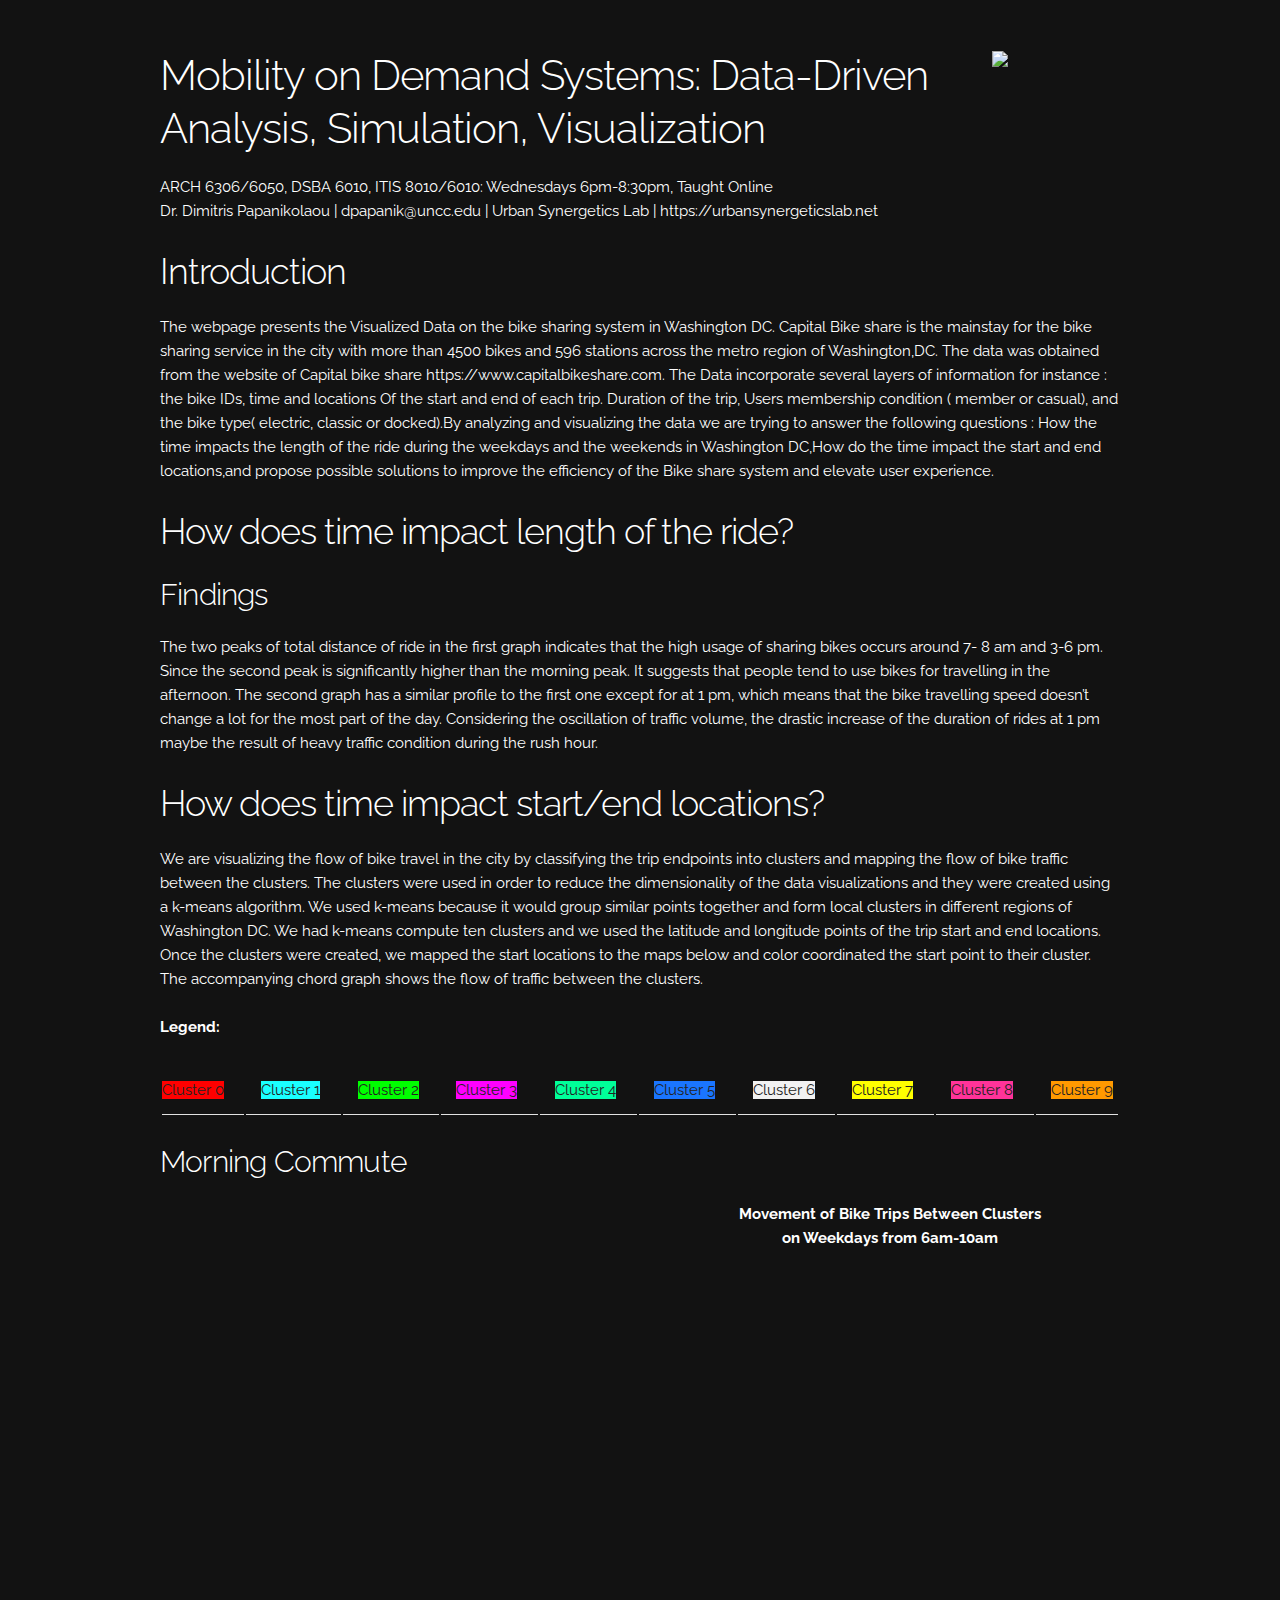
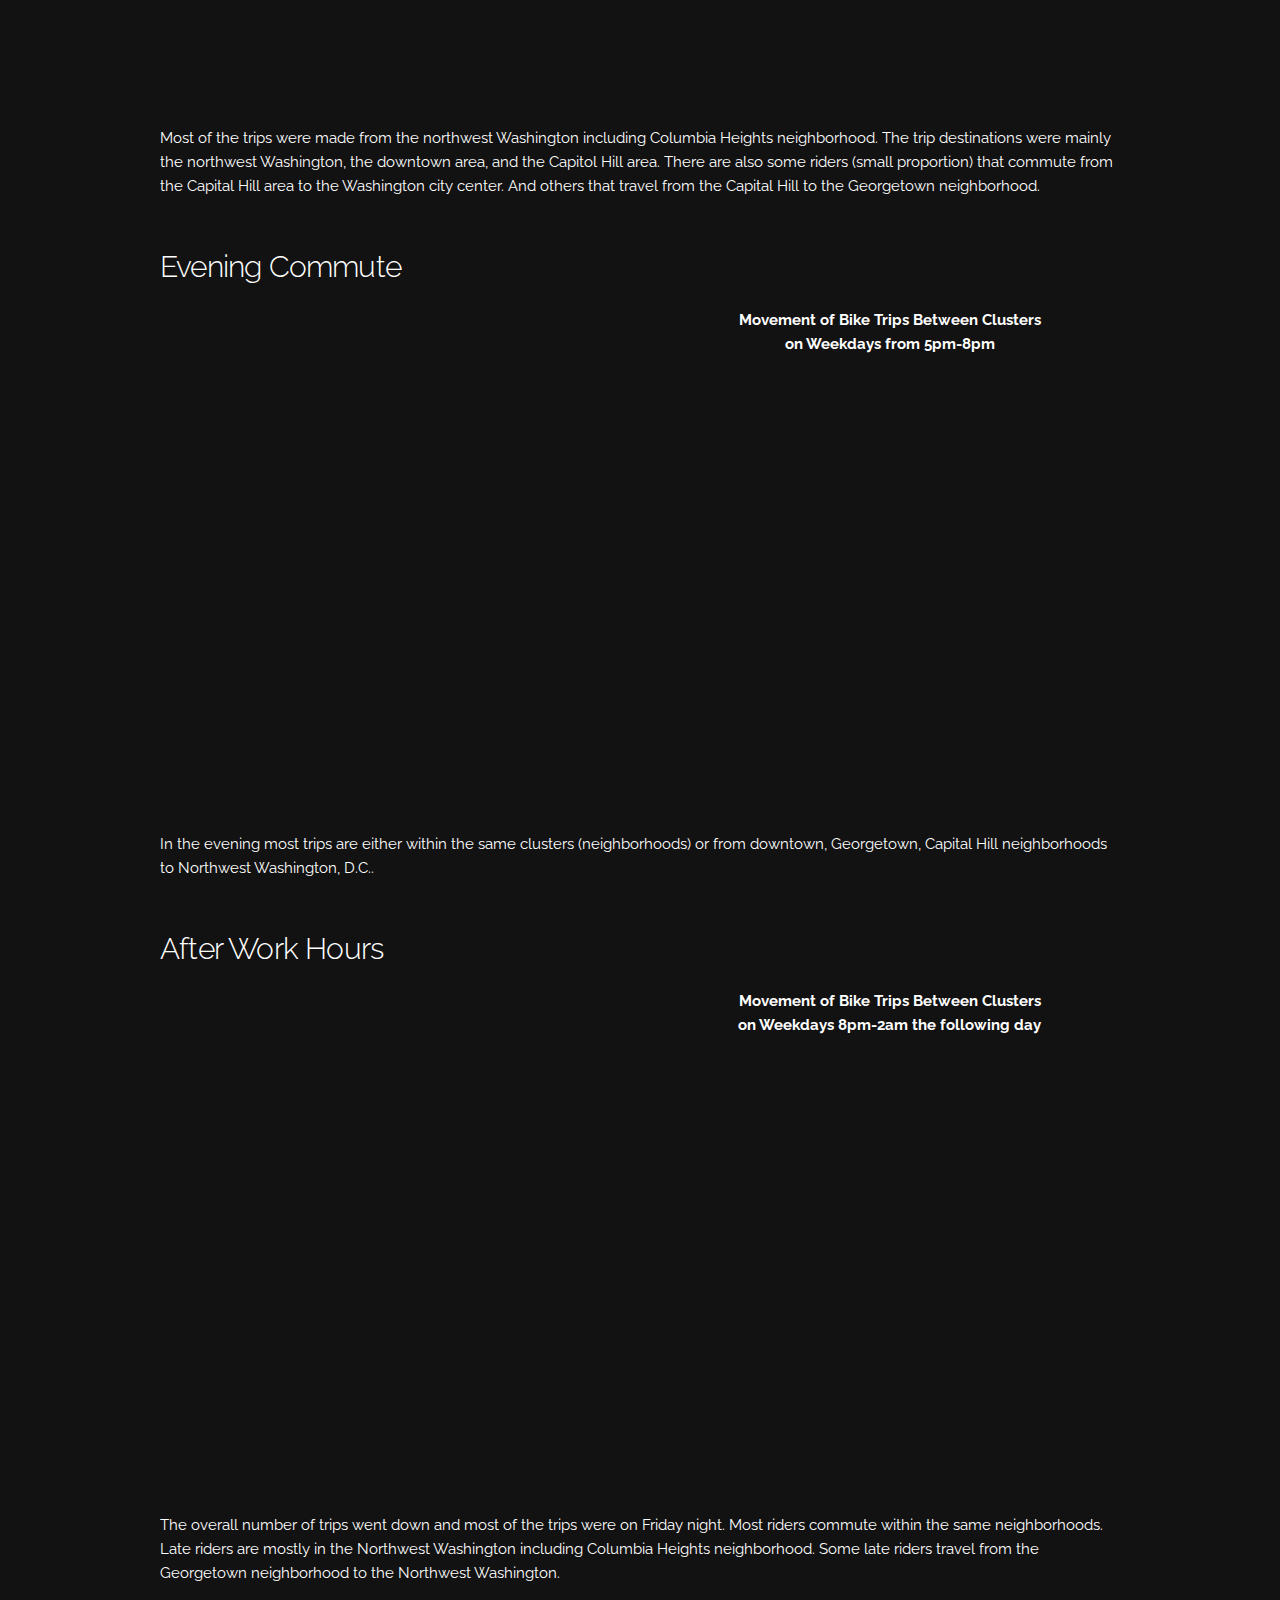
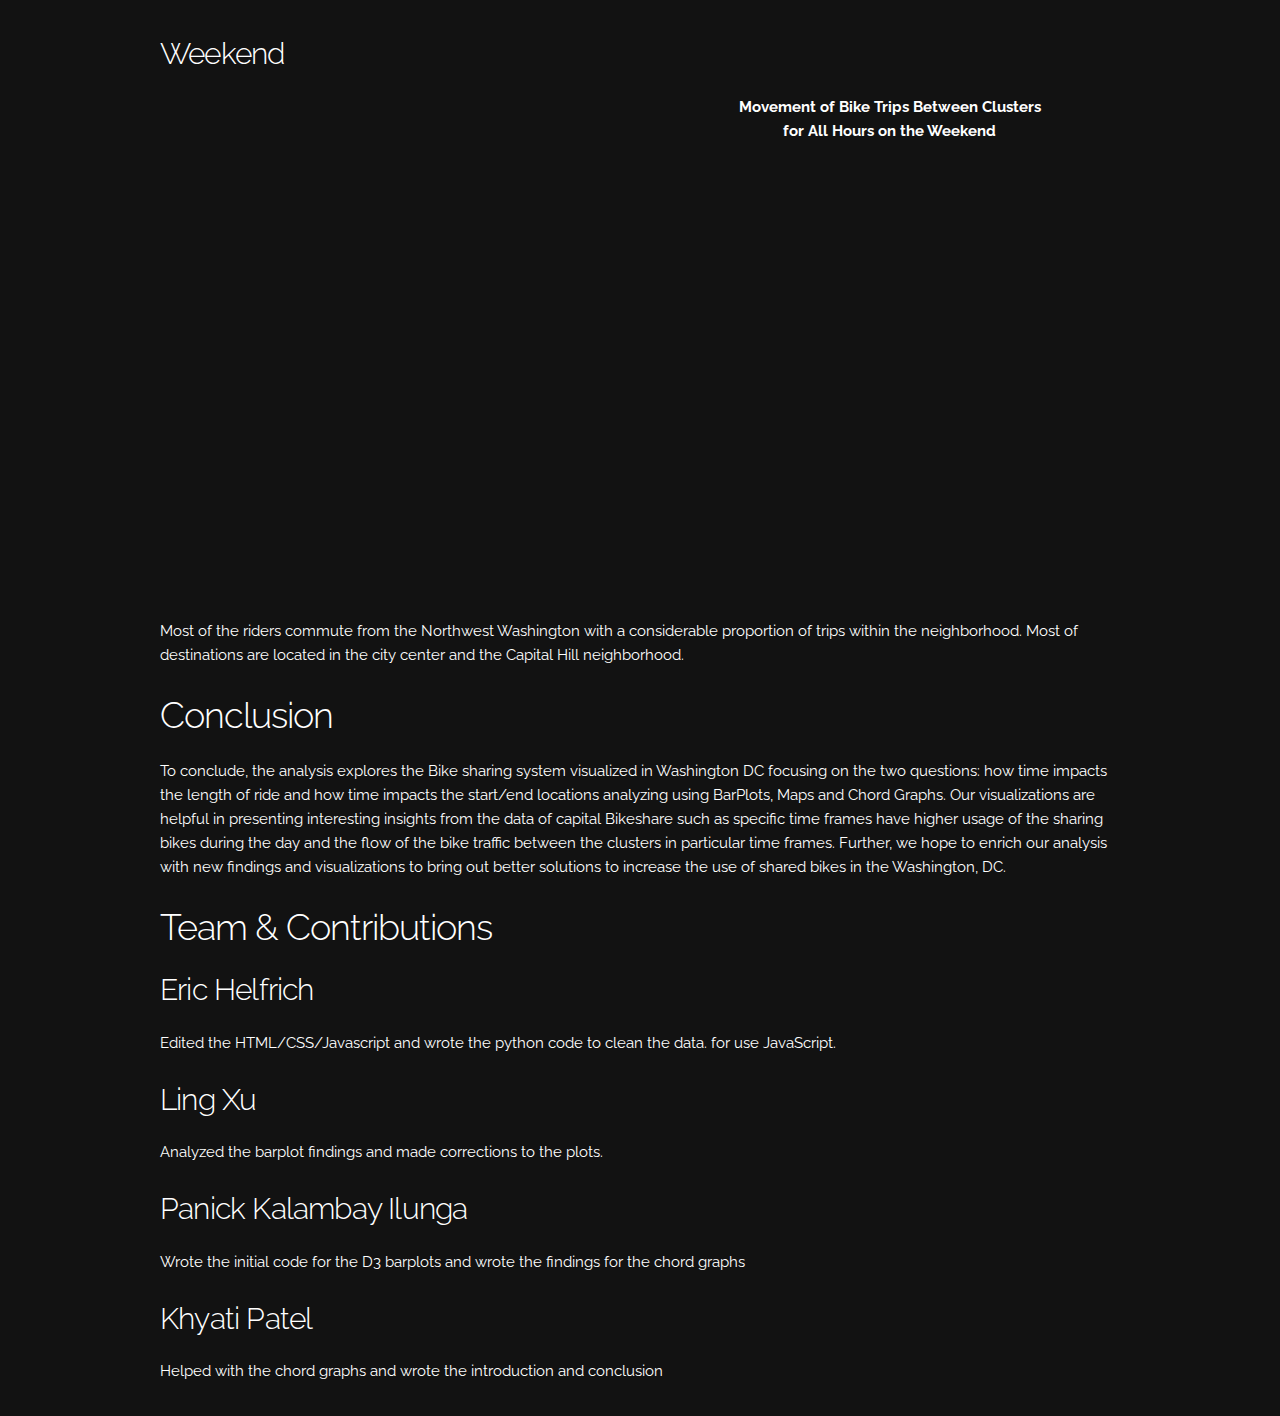
==== index.html @ b64ed61e "Updated chord graph titles" ====
<!DOCTYPE html>
<html lang="en">

<head>

  <!-- Basic Page Needs–– -->
  <meta charset="utf-8">
  <title>DC Capital Bikeshare</title>
  <meta name="description" content="">
  <meta name="author" content="">

  <!-- Mobile Specific Metas -->
  <meta name="viewport" content="width=device-width, initial-scale=1">

  <!-- FONT -->
  <link href="https://fonts.googleapis.com/css?family=Raleway:400,300,600" rel="stylesheet" type="text/css">
  <link rel="stylesheet" href="https://cdnjs.cloudflare.com/ajax/libs/font-awesome/5.10.2/css/all.min.css">

  <!-- CSS -->
  <link rel="stylesheet" href="css/normalize.css">
  <link rel="stylesheet" href="css/skeleton.css">
  <link rel="stylesheet" href="css/customize.css">
  <script src='https://api.mapbox.com/mapbox.js/v3.3.1/mapbox.js'></script>
  <link href='https://api.mapbox.com/mapbox.js/v3.3.1/mapbox.css' rel='stylesheet' />
  <style>
    #morning_commute_map,
    #evening_commute_map,
    #after_work_commute_map,
    #weekend_commute_map {
      height: 500px;
    }

    /*
 * The path-start class is added to each line
 * to manage its animation - this interpolates
 * between the starting and ending values for the
 * stroke-dashoffset css property
 */
    .path-start {
      -webkit-transition: stroke-dashoffset 5s ease-in;
      -moz-transition: stroke-dashoffset 5s ease-in;
      -o-transition: stroke-dashoffset 5s ease-in;
      transition: stroke-dashoffset 5s ease-in;
    }

    /*****D3 Barplot CSS modifications ******/
    .myaxis path {
      stroke: #FFFFFF;
    }

    .tick line {
      stroke: #FFFFFF
    }

    .tick text {
      fill: #FFFFFF
    }

    /*****End D3 Barplot CSS modifications *****/
    body {
      background-color: #121212;
    }

    h2 {
      color: #FFFFFF;
    }

    h3 {
      color: #ffffff;
    }

    h4 {
      color: #FFFFFF;
    }

    h5 {
      color: #FFFFFF;
    }

    p {
      color: #FFFFFF;
    }

    b {
      color: #FFFFFF;
    }

    A:link {
      COLOR: white;
      TEXT-DECORATION: none;
      font-weight: normal
    }

    A:visited {
      COLOR: purple;
      TEXT-DECORATION: none;
      font-weight: normal
    }

    A:active {
      COLOR: white;
      TEXT-DECORATION: none
    }

    A:hover {
      COLOR: blue;
      TEXT-DECORATION: none;
      font-weight: none
    }

    ol {
      color: #FFFFFF;
    }
  </style>

  <!-- D3 -->
  <script src="https://d3js.org/d3.v4.min.js"></script>

  <!-- Leaflet HeatMap -->
  <script src='https://api.mapbox.com/mapbox.js/plugins/leaflet-heat/v0.1.3/leaflet-heat.js'></script>

  <!-- arc.js to make paths curved -->
  <script src='https://api.mapbox.com/mapbox.js/plugins/arc.js/v0.1.0/arc.js'></script>

  <!-- Favicon -->
  <link rel="icon" type="image/png" href="images/favicon.png">

</head>

<body>

  <div class="container one-bottom" style="margin-top: 50px">
    <div class="ten columns">
      <h2>Mobility on Demand Systems: Data-Driven Analysis, Simulation, Visualization</h2>
      <p>
        ARCH 6306/6050, DSBA 6010, ITIS 8010/6010: Wednesdays 6pm-8:30pm, Taught Online
        <br>
        Dr. Dimitris Papanikolaou | dpapanik@uncc.edu | Urban Synergetics Lab | https://urbansynergeticslab.net
      </p>
    </div>
    <div class="two columns">
      <a href="https://urbansynergeticslab.net/"><img class="scale-with-grid"
          src="img/img_1600/usl_logo_white_transparent.png" style="background-color:#121212"></a>
    </div>
    <div class="twelve columns">
      <h3>Introduction</h3>
      <p>

        The webpage presents the Visualized Data on the bike sharing system in Washington DC.
        Capital Bike share is the mainstay for the bike sharing service in the city with more than
        4500 bikes and 596 stations across the metro region of Washington,DC. The data was
        obtained from the website of Capital bike share <a href="https://www.capitalbikeshare.com">
          https://www.capitalbikeshare.com</a>. The
        Data incorporate several layers of information for instance : the bike IDs, time and locations
        Of the start and end of each trip. Duration of the trip, Users membership condition ( member
        or casual), and the bike type( electric, classic or docked).By analyzing and visualizing the
        data we are trying to answer the following questions : How the time impacts the length of
        the ride during the weekdays and the weekends in Washington DC,How do the time impact
        the start and end locations,and propose possible solutions to improve the efficiency of the
        Bike share system and elevate user experience.
      </p>
    </div>
  </div>

  <div class="container one-bottom">
    <div class="twelve columns">
      <h3>How does time impact length of the ride?</h3>
      <!-- Create Barplot -->
      <div id="distance_plot"></div>
      <div id="time_plot"></div>
      <h4>
        Findings
      </h4>
      <p>
        The two peaks of total distance of ride in the first graph indicates that the high
        usage of sharing bikes occurs around 7- 8 am and 3-6 pm. Since the second peak is
        significantly higher than the morning peak. It suggests that people tend to use bikes
        for travelling in the afternoon. The second graph has a similar profile to the first one
        except for at 1 pm, which means that the bike travelling speed doesn’t change a lot
        for the most part of the day. Considering the oscillation of traffic volume, the drastic
        increase of the duration of rides at 1 pm maybe the result of heavy traffic condition
        during the rush hour.
      </p>
    </div>
  </div>


  <div class="container one-bottom">
    <div class="twelve columns">
      <h3>How does time impact start/end locations?</h3>
      <p>We are visualizing the flow of bike travel in the city by classifying the trip endpoints into clusters and
        mapping the flow of bike traffic between the clusters.
        The clusters were used in order to reduce the dimensionality of the data visualizations and they were created
        using a k-means algorithm.
        We used k-means because it would group similar points together and form local clusters in different regions of
        Washington DC.
        We had k-means compute ten clusters and we used the latitude and longitude points of the trip start and end
        locations.
        Once the clusters were created, we mapped the start locations to the maps below and color coordinated the start
        point to their cluster.
        The accompanying chord graph shows the flow of traffic between the clusters.
        <br><br>
        <b>Legend: </b><br>
      </p>
      <table style="width:100%">
        <tr>
          <td><span style="background-color: rgb(255, 0, 0)">Cluster 0</span></td>
          <td><span style="background-color: rgb(26, 255, 255)">Cluster 1</span></td>
          <td><span style="background-color: rgb(0, 255, 0)">Cluster 2</span></td>
          <td><span style="background-color: rgb(255, 0, 255)">Cluster 3</span></td>
          <td><span style="background-color: rgb(0, 255, 153)">Cluster 4</span></td>
          <td><span style="background-color: rgb(26, 117, 255)">Cluster 5</span></td>
          <td><span style="background-color: rgb(242, 242, 242)">Cluster 6</span></td>
          <td><span style="background-color: rgb(255, 255, 0)">Cluster 7</span></td>
          <td><span style="background-color: rgb(255, 51, 153)">Cluster 8</span></td>
          <td><span style="background-color: rgb(255, 153, 0)">Cluster 9</span></td>
        </tr>
      </table>
      <h4>Morning Commute</h4>
      <div class="row">
        <div id="morning_commute_map" class="six columns"></div>
        <div class="six columns">
          <b><center>Movement of Bike Trips Between Clusters <br> on Weekdays from 6am-10am</center></b>
          <div id="morning_chord" class="six columns"></div>
        </div>
      </div>
      <br>
      <p>
        Most of the trips were made from the northwest Washington including Columbia
        Heights neighborhood. The trip destinations were mainly the northwest Washington, the downtown area, and the
        Capitol Hill area. There are also some riders (small proportion) that commute from the Capital Hill area
        to the Washington city center. And others that travel from the Capital Hill to the
        Georgetown neighborhood.
      </p>
      <br>
      <h4>Evening Commute</h4>
      <div class="row">
        <div id="evening_commute_map" class="six columns"></div>
        <div class="six columns">
          <b><center>Movement of Bike Trips Between Clusters <br> on Weekdays from 5pm-8pm</center></b>
          <div id="evening_chord" class="six columns"></div>
        </div>
      </div>
      <br>
      <p>
        In the evening most trips are either within the same clusters (neighborhoods) or from
        downtown, Georgetown, Capital Hill neighborhoods to Northwest Washington, D.C..
      </p>
      <br>
      <h4>After Work Hours</h4>
      <div class="row">
        <div id="after_work_commute_map" class="six columns"></div>
        <div class="six columns">
          <b><center>Movement of Bike Trips Between Clusters <br> on Weekdays 8pm-2am the following day</center></b>
          <div id="after_work_chord" class="six columns"></div>
        </div>
      </div>
      <br>
      <p>
        The overall number of trips went down and most of the trips were on Friday night.
        Most riders commute within the same neighborhoods. Late riders are mostly in the Northwest Washington including
        Columbia Heights neighborhood.
        Some late riders travel from the Georgetown neighborhood to the Northwest Washington.
      </p>
      <br>
      <h4>Weekend</h4>
      <div class="row">
        <div id="weekend_commute_map" class="six columns"></div>
        <div class="six columns">
          <b><center>Movement of Bike Trips Between Clusters <br> for All Hours on the Weekend</center></b>
          <div id="weekend_chord" class="six columns"></div>
        </div>
      </div>
      <br>
      <p>
        Most of the riders commute from the Northwest Washington with a considerable
        proportion of trips within the neighborhood. Most of destinations are located in the city center and the Capital
        Hill neighborhood.
      </p>
    </div>
  </div>

  <div class="container one-bottom">
    <div class="twelve columns">
      <h3>Conclusion</h3>
      <p>
        To conclude, the analysis explores the Bike sharing system visualized in Washington DC
        focusing on the two questions: how time impacts the length of ride and how time impacts
        the start/end locations analyzing using BarPlots, Maps and Chord Graphs. Our
        visualizations are helpful in presenting interesting insights from the data of capital Bikeshare
        such as specific time frames have higher usage of the sharing bikes during the day and the
        flow of the bike traffic between the clusters in particular time frames. Further, we hope to
        enrich our analysis with new findings and visualizations to bring out better solutions to
        increase the use of shared bikes in the Washington, DC.
      </p>
    </div>
  </div>

  <div class="container one-bottom">
    <h3>Team & Contributions</h3>
    <h4>Eric Helfrich</h4>
    <p>Edited the HTML/CSS/Javascript and wrote the python code to clean the data.
      for use JavaScript.</p>
    <h4>Ling Xu</h4>
    <p>Analyzed the barplot findings and made corrections to the plots.</p>
    <h4>Panick Kalambay Ilunga</h4>
    <p>Wrote the initial code for the D3 barplots and wrote the findings for the chord graphs</p>
    <h4>Khyati Patel</h4>
    <p>Helped with the chord graphs and wrote the introduction and conclusion</p>
  </div>





  <script>

    L.mapbox.accessToken = 'pk.eyJ1IjoiZWhlbGZyaWNoIiwiYSI6ImNra3Zhcmg5MDF1a3YycW55bmttcXA5NWEifQ.A1pr7k28x6Tf3--cUny6tA';

    /*
    * Distance Barplot
    */
    d3.csv("data/distance_matrix.csv", function (distance_data) {
      // set the dimensions and margins of the graph
      var margin = { top: 30, right: 10, bottom: 70, left: 50 },
        width = 860 - margin.left - margin.right,
        height = 400 - margin.top - margin.bottom;

      // append the svg object to the body of the page
      var svg = d3.select("#distance_plot")
        .append("svg")
        .attr("width", width + margin.left + margin.right)
        .attr("height", height + margin.top + margin.bottom)
        .append("g")
        .attr("transform",
          "translate(" + margin.left + "," + margin.top + ")");

      // X axis
      var x = d3.scaleBand()
        .range([0, width])
        .domain(distance_data.map(function (d) { return d.group; }))
        .padding(0.3);
      svg.append("g")
        .attr("transform", "translate(0," + height + ")")
        .attr("class", "myaxis")
        .call(d3.axisBottom(x));

      // Add X axis label:
      svg.append("text")
        .attr("text-anchor", "end")
        .attr("x", width - 325)
        .attr("y", height + margin.top + 10)
        .style('fill', 'white')
        .text("Time of the day [h]");

      // Add Y axis
      var y = d3.scaleLinear()
        .domain([0, 6000])
        .range([height, 0]);
      svg.append("g")
        .attr("class", "myaxis")
        .call(d3.axisLeft(y));

      // Y axis label:
      svg.append("text")
        .attr("text-anchor", "end")
        .attr("transform", "rotate(-90)")
        .attr("y", - margin.left + 11)
        .attr("x", - margin.top - 10)
        .style('fill', 'white')
        .text("Total distance of bike rides [km]");

      // A function that create / update the plot for a given variable:
      function update(data) {
        var u = svg.selectAll("rect")
          .data(data)

        u
          .enter()
          .append("rect")
          .merge(u)
          .transition()
          .duration(1000)
          .attr("x", function (d) { return x(d.group); })
          .attr("y", function (d) { return y(d.value); })
          .attr("width", x.bandwidth())
          .attr("height", function (d) { return height - y(d.value); })
          .attr("fill", function (d) {
            // return "rgba(0.5, 1, " + (y(d.value) * .5) + ")";
            return "rgba(" + (y(d.value) * .7) + ", 1, 1)";
          });
      }

      // Initialize the plot with the first dataset
      update(distance_data)
    });

    /*
    * Time Barplot
    */
    d3.csv("data/time_matrix.csv", function (time_data) {
      console.log(time_data);
      // set the dimensions and margins of the graph
      var margin = { top: 30, right: 10, bottom: 70, left: 60 },
        width = 860 - margin.left - margin.right,
        height = 400 - margin.top - margin.bottom;

      // append the svg object to the body of the page
      var svg = d3.select("#time_plot")
        .append("svg")
        .attr("width", width + margin.left + margin.right)
        .attr("height", height + margin.top + margin.bottom)
        .append("g")
        .attr("transform",
          "translate(" + margin.left + "," + margin.top + ")");

      // X axis
      var x = d3.scaleBand()
        .range([0, width])
        .domain(time_data.map(function (d) { return d.group; }))
        .padding(0.3);
      svg.append("g")
        .attr("transform", "translate(0," + height + ")")
        .attr("class", "myaxis")
        .call(d3.axisBottom(x));

      // Add X axis label:
      svg.append("text")
        .attr("text-anchor", "end")
        .attr("x", width - 325)
        .attr("y", height + margin.top + 10)
        .style('fill', 'white')
        .text("Time of the day [h]");

      // Add Y axis
      var y = d3.scaleLinear()
        .domain([0, 80000])
        .range([height, 0]);
      svg.append("g")
        .attr("class", "myaxis")
        .call(d3.axisLeft(y));

      // Y axis label:
      svg.append("text")
        .attr("text-anchor", "end")
        .attr("transform", "rotate(-90)")
        .attr("y", - margin.left + 12)
        .attr("x", - margin.top - 10)
        .style('fill', 'white')
        .text("Total duration of the ride [min]")

      // A function that create / update the plot for a given variable:
      function update(data) {
        var u = svg.selectAll("rect")
          .data(data)

        u
          .enter()
          .append("rect")
          .merge(u)
          .transition()
          .duration(1000)
          .attr("x", function (d) { return x(d.group); })
          .attr("y", function (d) { return y(d.value); })
          .attr("width", x.bandwidth())
          .attr("height", function (d) { return height - y(d.value); })
          .attr("fill", function (d) {
            return "rgba(0.5, 1, " + (y(d.value) * 1.2) + ")";
          });
      }

      // Initialize the plot with the first dataset
      update(time_data)
    });


    /*
    * Morning Commute Map
    */
    d3.csv("data/morning_commute.csv", function (data) {
      console.log(data)
      var morning_commute_map = L.mapbox.map('morning_commute_map')
        .setView([38.896653139857385, -77.03485808499167], 12)
        .addLayer(L.mapbox.styleLayer('mapbox://styles/mapbox/dark-v10'));
      morning_commute_map
        .scrollWheelZoom.disable()

      var path_options = {};
      data.forEach(function (row) {

        row.start_lat = +row.start_lat;
        row.start_lng = +row.start_lng;
        row.start_cluster = +row.start_cluster;

        switch (row.start_cluster) {
          case 0:
            path_options = {
              radius: 2,
              color: d3.rgb(255, 0, 0),
              stroke: true,
              weight: 1,
            };
            L.circleMarker([row.start_lat, row.start_lng], path_options).addTo(morning_commute_map);
            break;
          case 1:
            path_options = {
              radius: 2,
              color: d3.rgb(26, 255, 255),
              stroke: true,
              weight: 1,
            };
            L.circleMarker([row.start_lat, row.start_lng], path_options).addTo(morning_commute_map);
            break;
          case 2:
            path_options = {
              radius: 2,
              color: d3.rgb(0, 255, 0),
              stroke: true,
              weight: 1,
            };
            L.circleMarker([row.start_lat, row.start_lng], path_options).addTo(morning_commute_map);
            break;
          case 3:
            path_options = {
              radius: 2,
              color: d3.rgb(255, 0, 255),
              stroke: true,
              weight: 1,
            };
            L.circleMarker([row.start_lat, row.start_lng], path_options).addTo(morning_commute_map);
            break;
          case 4:
            path_options = {
              radius: 2,
              color: d3.rgb(0, 255, 153),
              stroke: true,
              weight: 1,
            };
            L.circleMarker([row.start_lat, row.start_lng], path_options).addTo(morning_commute_map);
            break;
          case 5:
            path_options = {
              radius: 2,
              color: d3.rgb(26, 117, 255),
              stroke: true,
              weight: 1,
            };
            L.circleMarker([row.start_lat, row.start_lng], path_options).addTo(morning_commute_map);
            break;
          case 6:
            path_options = {
              radius: 2,
              color: d3.rgb(242, 242, 242),
              stroke: true,
              weight: 1,
            };
            L.circleMarker([row.start_lat, row.start_lng], path_options).addTo(morning_commute_map);
            break;
          case 7:
            path_options = {
              radius: 2,
              color: d3.rgb(255, 255, 0),
              stroke: true,
              weight: 1,
            };
            L.circleMarker([row.start_lat, row.start_lng], path_options).addTo(morning_commute_map);
            break;
          case 8:
            path_options = {
              radius: 2,
              color: d3.rgb(255, 51, 153),
              stroke: true,
              weight: 1,
            };
            L.circleMarker([row.start_lat, row.start_lng], path_options).addTo(morning_commute_map);
            break;
          case 9:
            path_options = {
              radius: 2,
              color: d3.rgb(255, 153, 0),
              stroke: true,
              weight: 1,
            };
            L.circleMarker([row.start_lat, row.start_lng], path_options).addTo(morning_commute_map);
            break;
        }
      });
    });

    /*
    * Morning Chord Graph
    */
    d3.text("data/morning_commute_matrix.csv", function (data) {
      var matrix = d3.csvParseRows(data).map(function (row) {
        return row.map(function (value) {
          return +value;
        });
      });
      console.log(matrix[0][0])
      var svg = d3.select("#morning_chord")
        .append("svg")
        .attr("width", 440)
        .attr("height", 440)
        .append("g")
        .attr("transform", "translate(220,220)")

      // create a matrix

      // 9 groups, so create a vector of 9 colors
      var colors = ["rgb(255, 0, 0)", "rgb(26, 255, 255)", "rgb(0, 255, 0)",
        "rgb(255, 0, 255)", "rgb(0, 255, 153)", "rgb(26, 117, 255)",
        "rgb(242, 242, 242)", "rgb(255, 255, 0)", "rgb(255, 51, 153)",
        "rgb(255, 153, 0)"]

      // give this matrix to d3.chord(): it will calculates all the info we need to draw arc and ribbon
      var res = d3.chord()
        .padAngle(0.05)
        .sortSubgroups(d3.descending)
        (matrix)

      // add the groups on the outer part of the circle
      svg
        .datum(res)
        .append("g")
        .selectAll("g")
        .data(function (d) { return d.groups; })
        .enter()
        .append("g")
        .append("path")
        .style("fill", function (d, i) { return colors[i] })
        .style("stroke", "black")
        .attr("d", d3.arc()
          .innerRadius(200)
          .outerRadius(210)
        )

      // Add the links between groups
      svg
        .datum(res)
        .append("g")
        .selectAll("path")
        .data(function (d) { return d; })
        .enter()
        .append("path")
        .attr("d", d3.ribbon()
          .radius(200)
        )
        .style("fill", function (d) { return (colors[d.source.index]) }) // colors depend on the source group. Change to target otherwise.
        .style("stroke", "#8c8c8c");
    });

    /*
    * Evening Commute Map
    */
    d3.csv("data/evening_commute.csv", function (data) {
      var evening_commute_map = L.mapbox.map('evening_commute_map')
        .setView([38.896653139857385, -77.03485808499167], 12)
        .addLayer(L.mapbox.styleLayer('mapbox://styles/mapbox/dark-v10'));
      evening_commute_map
        .scrollWheelZoom.disable()

      var path_options = {};
      data.forEach(function (row) {

        row.start_lat = +row.start_lat;
        row.start_lng = +row.start_lng;
        row.start_cluster = +row.start_cluster;

        switch (row.start_cluster) {
          case 0:
            path_options = {
              radius: 2,
              color: d3.rgb(255, 0, 0),
              stroke: true,
              weight: 1,
            };
            L.circleMarker([row.start_lat, row.start_lng], path_options).addTo(evening_commute_map);
            break;
          case 1:
            path_options = {
              radius: 2,
              color: d3.rgb(26, 255, 255),
              stroke: true,
              weight: 1,
            };
            L.circleMarker([row.start_lat, row.start_lng], path_options).addTo(evening_commute_map);
            break;
          case 2:
            path_options = {
              radius: 2,
              color: d3.rgb(0, 255, 0),
              stroke: true,
              weight: 1,
            };
            L.circleMarker([row.start_lat, row.start_lng], path_options).addTo(evening_commute_map);
            break;
          case 3:
            path_options = {
              radius: 2,
              color: d3.rgb(255, 0, 255),
              stroke: true,
              weight: 1,
            };
            L.circleMarker([row.start_lat, row.start_lng], path_options).addTo(evening_commute_map);
            break;
          case 4:
            path_options = {
              radius: 2,
              color: d3.rgb(0, 255, 153),
              stroke: true,
              weight: 1,
            };
            L.circleMarker([row.start_lat, row.start_lng], path_options).addTo(evening_commute_map);
            break;
          case 5:
            path_options = {
              radius: 2,
              color: d3.rgb(26, 117, 255),
              stroke: true,
              weight: 1,
            };
            L.circleMarker([row.start_lat, row.start_lng], path_options).addTo(evening_commute_map);
            break;
          case 6:
            path_options = {
              radius: 2,
              color: d3.rgb(242, 242, 242),
              stroke: true,
              weight: 1,
            };
            L.circleMarker([row.start_lat, row.start_lng], path_options).addTo(evening_commute_map);
            break;
          case 7:
            path_options = {
              radius: 2,
              color: d3.rgb(255, 255, 0),
              stroke: true,
              weight: 1,
            };
            L.circleMarker([row.start_lat, row.start_lng], path_options).addTo(evening_commute_map);
            break;
          case 8:
            path_options = {
              radius: 2,
              color: d3.rgb(255, 51, 153),
              stroke: true,
              weight: 1,
            };
            L.circleMarker([row.start_lat, row.start_lng], path_options).addTo(evening_commute_map);
            break;
          case 9:
            path_options = {
              radius: 2,
              color: d3.rgb(255, 153, 0),
              stroke: true,
              weight: 1,
            };
            L.circleMarker([row.start_lat, row.start_lng], path_options).addTo(evening_commute_map);
            break;
        }
      });
    });

    /*
    * Evening Chord Graph
    */
    d3.text("data/evening_commute_matrix.csv", function (data) {
      var matrix = d3.csvParseRows(data).map(function (row) {
        return row.map(function (value) {
          return +value;
        });
      });
      console.log(matrix[0][0])
      var svg = d3.select("#evening_chord")
        .append("svg")
        .attr("width", 440)
        .attr("height", 440)
        .append("g")
        .attr("transform", "translate(220,220)")

      // create a matrix

      // 9 groups, so create a vector of 9 colors
      var colors = ["rgb(255, 0, 0)", "rgb(26, 255, 255)", "rgb(0, 255, 0)",
        "rgb(255, 0, 255)", "rgb(0, 255, 153)", "rgb(26, 117, 255)",
        "rgb(242, 242, 242)", "rgb(255, 255, 0)", "rgb(255, 51, 153)",
        "rgb(255, 153, 0)"]

      // give this matrix to d3.chord(): it will calculates all the info we need to draw arc and ribbon
      var res = d3.chord()
        .padAngle(0.05)
        .sortSubgroups(d3.descending)
        (matrix)

      // add the groups on the outer part of the circle
      svg
        .datum(res)
        .append("g")
        .selectAll("g")
        .data(function (d) { return d.groups; })
        .enter()
        .append("g")
        .append("path")
        .style("fill", function (d, i) { return colors[i] })
        .style("stroke", "black")
        .attr("d", d3.arc()
          .innerRadius(200)
          .outerRadius(210)
        )

      // Add the links between groups
      svg
        .datum(res)
        .append("g")
        .selectAll("path")
        .data(function (d) { return d; })
        .enter()
        .append("path")
        .attr("d", d3.ribbon()
          .radius(200)
        )
        .style("fill", function (d) { return (colors[d.source.index]) }) // colors depend on the source group. Change to target otherwise.
        .style("stroke", "#8c8c8c");
    });

    /*
    * After Work Commute Map
    */
    d3.csv("data/after_work.csv", function (data) {
      var after_work_commute_map = L.mapbox.map('after_work_commute_map')
        .setView([38.896653139857385, -77.03485808499167], 12)
        .addLayer(L.mapbox.styleLayer('mapbox://styles/mapbox/dark-v10'));
      after_work_commute_map
        .scrollWheelZoom.disable()

      var path_options = {};
      function obj(ll) {
        return {
          x: ll[1],
          y: ll[0]
        };
      }
      i = 0;
      data.forEach(function (row) {

        row.start_lat = +row.start_lat;
        row.start_lng = +row.start_lng;
        row.start_cluster = +row.start_cluster;

        switch (row.start_cluster) {
          case 0:
            path_options = {
              radius: 2,
              color: d3.rgb(255, 0, 0),
              stroke: true,
              weight: 1,
            };
            L.circleMarker([row.start_lat, row.start_lng], path_options).addTo(after_work_commute_map);
            break;
          case 1:
            path_options = {
              radius: 2,
              color: d3.rgb(26, 255, 255),
              stroke: true,
              weight: 1,
            };
            L.circleMarker([row.start_lat, row.start_lng], path_options).addTo(after_work_commute_map);
            break;
          case 2:
            path_options = {
              radius: 2,
              color: d3.rgb(0, 255, 0),
              stroke: true,
              weight: 1,
            };
            L.circleMarker([row.start_lat, row.start_lng], path_options).addTo(after_work_commute_map);
            break;
          case 3:
            path_options = {
              radius: 2,
              color: d3.rgb(255, 0, 255),
              stroke: true,
              weight: 1,
            };
            L.circleMarker([row.start_lat, row.start_lng], path_options).addTo(after_work_commute_map);
            break;
          case 4:
            path_options = {
              radius: 2,
              color: d3.rgb(0, 255, 153),
              stroke: true,
              weight: 1,
            };
            L.circleMarker([row.start_lat, row.start_lng], path_options).addTo(after_work_commute_map);
            break;
          case 5:
            path_options = {
              radius: 2,
              color: d3.rgb(26, 117, 255),
              stroke: true,
              weight: 1,
            };
            L.circleMarker([row.start_lat, row.start_lng], path_options).addTo(after_work_commute_map);
            break;
          case 6:
            path_options = {
              radius: 2,
              color: d3.rgb(242, 242, 242),
              stroke: true,
              weight: 1,
            };
            L.circleMarker([row.start_lat, row.start_lng], path_options).addTo(after_work_commute_map);
            break;
          case 7:
            path_options = {
              radius: 2,
              color: d3.rgb(255, 255, 0),
              stroke: true,
              weight: 1,
            };
            L.circleMarker([row.start_lat, row.start_lng], path_options).addTo(after_work_commute_map);
            break;
          case 8:
            path_options = {
              radius: 2,
              color: d3.rgb(255, 51, 153),
              stroke: true,
              weight: 1,
            };
            L.circleMarker([row.start_lat, row.start_lng], path_options).addTo(after_work_commute_map);
            break;
          case 9:
            path_options = {
              radius: 2,
              color: d3.rgb(255, 153, 0),
              stroke: true,
              weight: 1,
            };
            L.circleMarker([row.start_lat, row.start_lng], path_options).addTo(after_work_commute_map);
            break;
        }
      });
    });

    /*
    * After Work Chord Graph
    */
    d3.text("data/after_work_matrix.csv", function (data) {
      var matrix = d3.csvParseRows(data).map(function (row) {
        return row.map(function (value) {
          return +value;
        });
      });
      console.log(matrix[0][0])
      var svg = d3.select("#after_work_chord")
        .append("svg")
        .attr("width", 440)
        .attr("height", 440)
        .append("g")
        .attr("transform", "translate(220,220)")

      // create a matrix

      // 9 groups, so create a vector of 9 colors
      var colors = ["rgb(255, 0, 0)", "rgb(26, 255, 255)", "rgb(0, 255, 0)",
        "rgb(255, 0, 255)", "rgb(0, 255, 153)", "rgb(26, 117, 255)",
        "rgb(242, 242, 242)", "rgb(255, 255, 0)", "rgb(255, 51, 153)",
        "rgb(255, 153, 0)"]

      // give this matrix to d3.chord(): it will calculates all the info we need to draw arc and ribbon
      var res = d3.chord()
        .padAngle(0.05)
        .sortSubgroups(d3.descending)
        (matrix)

      // add the groups on the outer part of the circle
      svg
        .datum(res)
        .append("g")
        .selectAll("g")
        .data(function (d) { return d.groups; })
        .enter()
        .append("g")
        .append("path")
        .style("fill", function (d, i) { return colors[i] })
        .style("stroke", "black")
        .attr("d", d3.arc()
          .innerRadius(200)
          .outerRadius(210)
        )

      // Add the links between groups
      svg
        .datum(res)
        .append("g")
        .selectAll("path")
        .data(function (d) { return d; })
        .enter()
        .append("path")
        .attr("d", d3.ribbon()
          .radius(200)
        )
        .style("fill", function (d) { return (colors[d.source.index]) }) // colors depend on the source group. Change to target otherwise.
        .style("stroke", "#8c8c8c");
    });

    /*
    * Weekend Commute Map
    */
    d3.csv("data/weekend.csv", function (data) {
      var weekend_commute_map = L.mapbox.map('weekend_commute_map')
        .setView([38.896653139857385, -77.03485808499167], 12)
        .addLayer(L.mapbox.styleLayer('mapbox://styles/mapbox/dark-v10'));
      weekend_commute_map
        .scrollWheelZoom.disable()

      var path_options = {};
      function obj(ll) {
        return {
          x: ll[1],
          y: ll[0]
        };
      }
      i = 0;
      data.forEach(function (row) {

        row.start_lat = +row.start_lat;
        row.start_lng = +row.start_lng;
        row.start_cluster = +row.start_cluster;

        switch (row.start_cluster) {
          case 0:
            path_options = {
              radius: 2,
              color: d3.rgb(255, 0, 0),
              stroke: true,
              weight: 1,
            };
            L.circleMarker([row.start_lat, row.start_lng], path_options).addTo(weekend_commute_map);
            break;
          case 1:
            path_options = {
              radius: 2,
              color: d3.rgb(26, 255, 255),
              stroke: true,
              weight: 1,
            };
            L.circleMarker([row.start_lat, row.start_lng], path_options).addTo(weekend_commute_map);
            break;
          case 2:
            path_options = {
              radius: 2,
              color: d3.rgb(0, 255, 0),
              stroke: true,
              weight: 1,
            };
            L.circleMarker([row.start_lat, row.start_lng], path_options).addTo(weekend_commute_map);
            break;
          case 3:
            path_options = {
              radius: 2,
              color: d3.rgb(255, 0, 255),
              stroke: true,
              weight: 1,
            };
            L.circleMarker([row.start_lat, row.start_lng], path_options).addTo(weekend_commute_map);
            break;
          case 4:
            path_options = {
              radius: 2,
              color: d3.rgb(0, 255, 153),
              stroke: true,
              weight: 1,
            };
            L.circleMarker([row.start_lat, row.start_lng], path_options).addTo(weekend_commute_map);
            break;
          case 5:
            path_options = {
              radius: 2,
              color: d3.rgb(26, 117, 255),
              stroke: true,
              weight: 1,
            };
            L.circleMarker([row.start_lat, row.start_lng], path_options).addTo(weekend_commute_map);
            break;
          case 6:
            path_options = {
              radius: 2,
              color: d3.rgb(242, 242, 242),
              stroke: true,
              weight: 1,
            };
            L.circleMarker([row.start_lat, row.start_lng], path_options).addTo(weekend_commute_map);
            break;
          case 7:
            path_options = {
              radius: 2,
              color: d3.rgb(255, 255, 0),
              stroke: true,
              weight: 1,
            };
            L.circleMarker([row.start_lat, row.start_lng], path_options).addTo(weekend_commute_map);
            break;
          case 8:
            path_options = {
              radius: 2,
              color: d3.rgb(255, 51, 153),
              stroke: true,
              weight: 1,
            };
            L.circleMarker([row.start_lat, row.start_lng], path_options).addTo(weekend_commute_map);
            break;
          case 9:
            path_options = {
              radius: 2,
              color: d3.rgb(255, 153, 0),
              stroke: true,
              weight: 1,
            };
            L.circleMarker([row.start_lat, row.start_lng], path_options).addTo(weekend_commute_map);
            break;
        }
      });
    });

    /*
    * Weekend Chord Graph
    */
    d3.text("data/weekend_matrix.csv", function (data) {
      var matrix = d3.csvParseRows(data).map(function (row) {
        return row.map(function (value) {
          return +value;
        });
      });
      console.log(matrix[0][0])
      var svg = d3.select("#weekend_chord")
        .append("svg")
        .attr("width", 440)
        .attr("height", 440)
        .append("g")
        .attr("transform", "translate(220,220)")

      // create a matrix

      // 9 groups, so create a vector of 9 colors
      var colors = ["rgb(255, 0, 0)", "rgb(26, 255, 255)", "rgb(0, 255, 0)",
        "rgb(255, 0, 255)", "rgb(0, 255, 153)", "rgb(26, 117, 255)",
        "rgb(242, 242, 242)", "rgb(255, 255, 0)", "rgb(255, 51, 153)",
        "rgb(255, 153, 0)"]

      // give this matrix to d3.chord(): it will calculates all the info we need to draw arc and ribbon
      var res = d3.chord()
        .padAngle(0.05)
        .sortSubgroups(d3.descending)
        (matrix)

      // add the groups on the outer part of the circle
      svg
        .datum(res)
        .append("g")
        .selectAll("g")
        .data(function (d) { return d.groups; })
        .enter()
        .append("g")
        .append("path")
        .style("fill", function (d, i) { return colors[i] })
        .style("stroke", "black")
        .attr("d", d3.arc()
          .innerRadius(200)
          .outerRadius(210)
        )

      // Add the links between groups
      svg
        .datum(res)
        .append("g")
        .selectAll("path")
        .data(function (d) { return d; })
        .enter()
        .append("path")
        .attr("d", d3.ribbon()
          .radius(200)
        )
        .style("fill", function (d) { return (colors[d.source.index]) }) // colors depend on the source group. Change to target otherwise.
        .style("stroke", "#8c8c8c");
    });


  </script>


</body>

</html>
---- css/skeleton.css ----
/*
* Skeleton V2.0.4
* Copyright 2014, Dave Gamache
* www.getskeleton.com
* Free to use under the MIT license.
* http://www.opensource.org/licenses/mit-license.php
* 12/29/2014
*/


/* Table of contents
––––––––––––––––––––––––––––––––––––––––––––––––––
- Grid
- Base Styles
- Typography
- Links
- Buttons
- Forms
- Lists
- Code
- Tables
- Spacing
- Utilities
- Clearing
- Media Queries
*/


/* Grid
–––––––––––––––––––––––––––––––––––––––––––––––––– */
.container {
  position: relative;
  width: 100%;
  max-width: 960px;
  margin: 0 auto;
  padding: 0 20px;
  box-sizing: border-box; }
.column,
.columns {
  width: 100%;
  float: left;
  /*margin-bottom: 4%; */
  box-sizing: border-box; }

/* For devices larger than 400px */
@media (min-width: 400px) {
  .container {
    width: 85%;
    padding: 0; }
}

/* For devices larger than 550px */
@media (min-width: 550px) {
  .container {
    width: 100%; } /*Make the contianers wider*/
  .column,
  .columns {
    margin-left: 4%; }
  .column:first-child,
  .columns:first-child {
    margin-left: 0; }

  .one.column,
  .one.columns                    { width: 4.66666666667%; }
  .two.columns                    { width: 13.3333333333%; }
  .three.columns                  { width: 22%;            }
  .four.columns                   { width: 30.6666666667%; }
  .five.columns                   { width: 39.3333333333%; }
  .six.columns                    { width: 48%;            }
  .seven.columns                  { width: 56.6666666667%; }
  .eight.columns                  { width: 65.3333333333%; }
  .nine.columns                   { width: 74.0%;          }
  .ten.columns                    { width: 82.6666666667%; }
  .eleven.columns                 { width: 91.3333333333%; }
  .twelve.columns                 { width: 100%; margin-left: 0; }

  .one-third.column               { width: 30.6666666667%; }
  .two-thirds.column              { width: 65.3333333333%; }

  .one-half.column                { width: 48%; }

  /* Offsets */
  .offset-by-one.column,
  .offset-by-one.columns          { margin-left: 8.66666666667%; }
  .offset-by-two.column,
  .offset-by-two.columns          { margin-left: 17.3333333333%; }
  .offset-by-three.column,
  .offset-by-three.columns        { margin-left: 26%;            }
  .offset-by-four.column,
  .offset-by-four.columns         { margin-left: 34.6666666667%; }
  .offset-by-five.column,
  .offset-by-five.columns         { margin-left: 43.3333333333%; }
  .offset-by-six.column,
  .offset-by-six.columns          { margin-left: 52%;            }
  .offset-by-seven.column,
  .offset-by-seven.columns        { margin-left: 60.6666666667%; }
  .offset-by-eight.column,
  .offset-by-eight.columns        { margin-left: 69.3333333333%; }
  .offset-by-nine.column,
  .offset-by-nine.columns         { margin-left: 78.0%;          }
  .offset-by-ten.column,
  .offset-by-ten.columns          { margin-left: 86.6666666667%; }
  .offset-by-eleven.column,
  .offset-by-eleven.columns       { margin-left: 95.3333333333%; }

  .offset-by-one-third.column,
  .offset-by-one-third.columns    { margin-left: 34.6666666667%; }
  .offset-by-two-thirds.column,
  .offset-by-two-thirds.columns   { margin-left: 69.3333333333%; }

  .offset-by-one-half.column,
  .offset-by-one-half.columns     { margin-left: 52%; }

}


/* Base Styles
–––––––––––––––––––––––––––––––––––––––––––––––––– */
/* NOTE
html is set to 62.5% so that all the REM measurements throughout Skeleton
are based on 10px sizing. So basically 1.5rem = 15px :) */
html {
  font-size: 62.5%; }
body {
  font-size: 1.5em; /* currently ems cause chrome bug misinterpreting rems on body element */
  line-height: 1.6;
  font-weight: 400;
  font-family: "Raleway", "HelveticaNeue", "Helvetica Neue", Helvetica, Arial, sans-serif;
  color: #222; }


/* Typography
–––––––––––––––––––––––––––––––––––––––––––––––––– */
h1, h2, h3, h4, h5, h6 {
  margin-top: 0;
  margin-bottom: 2rem;
  font-weight: 300; }
h1 { font-size: 4.0rem; line-height: 1.2;  letter-spacing: -.1rem;}
h2 { font-size: 3.6rem; line-height: 1.25; letter-spacing: -.1rem; }
h3 { font-size: 3.0rem; line-height: 1.3;  letter-spacing: -.1rem; }
h4 { font-size: 2.4rem; line-height: 1.35; letter-spacing: -.08rem; }
h5 { font-size: 1.8rem; line-height: 1.5;  letter-spacing: -.05rem; }
h6 { font-size: 1.5rem; line-height: 1.6;  letter-spacing: 0; }

/* Larger than phablet */
@media (min-width: 550px) {
  h1 { font-size: 5.0rem; }
  h2 { font-size: 4.2rem; }
  h3 { font-size: 3.6rem; }
  h4 { font-size: 3.0rem; }
  h5 { font-size: 2.4rem; }
  h6 { font-size: 1.5rem; }
}

p {
  margin-top: 0; }


/* Links
–––––––––––––––––––––––––––––––––––––––––––––––––– */
a {
  color: #333333; }
a:hover {
  color: #ff4758; }


/* Buttons
–––––––––––––––––––––––––––––––––––––––––––––––––– */
.button,
button,
input[type="submit"],
input[type="reset"],
input[type="button"] {
  display: inline-block;
  height: 38px;
  padding: 0 30px;
  color: #555;
  text-align: center;
  font-size: 11px;
  font-weight: 600;
  line-height: 38px;
  letter-spacing: .1rem;
  text-transform: uppercase;
  text-decoration: none;
  white-space: nowrap;
  background-color: transparent;
  border-radius: 4px;
  border: 1px solid #bbb;
  cursor: pointer;
  box-sizing: border-box; }
.button:hover,
button:hover,
input[type="submit"]:hover,
input[type="reset"]:hover,
input[type="button"]:hover,
.button:focus,
button:focus,
input[type="submit"]:focus,
input[type="reset"]:focus,
input[type="button"]:focus {
  color: #333;
  border-color: #888;
  outline: 0; }
.button.button-primary,
button.button-primary,
input[type="submit"].button-primary,
input[type="reset"].button-primary,
input[type="button"].button-primary {
  color: #FFF;
  background-color: #33C3F0;
  border-color: #33C3F0; }
.button.button-primary:hover,
button.button-primary:hover,
input[type="submit"].button-primary:hover,
input[type="reset"].button-primary:hover,
input[type="button"].button-primary:hover,
.button.button-primary:focus,
button.button-primary:focus,
input[type="submit"].button-primary:focus,
input[type="reset"].button-primary:focus,
input[type="button"].button-primary:focus {
  color: #FFF;
  background-color: #1EAEDB;
  border-color: #1EAEDB; }


/* Forms
–––––––––––––––––––––––––––––––––––––––––––––––––– */
input[type="email"],
input[type="number"],
input[type="search"],
input[type="text"],
input[type="tel"],
input[type="url"],
input[type="password"],
textarea,
select {
  height: 38px;
  padding: 6px 10px; /* The 6px vertically centers text on FF, ignored by Webkit */
  background-color: #fff;
  border: 1px solid #D1D1D1;
  border-radius: 4px;
  box-shadow: none;
  box-sizing: border-box; }
/* Removes awkward default styles on some inputs for iOS */
input[type="email"],
input[type="number"],
input[type="search"],
input[type="text"],
input[type="tel"],
input[type="url"],
input[type="password"],
textarea {
  -webkit-appearance: none;
     -moz-appearance: none;
          appearance: none; }
textarea {
  min-height: 65px;
  padding-top: 6px;
  padding-bottom: 6px; }
input[type="email"]:focus,
input[type="number"]:focus,
input[type="search"]:focus,
input[type="text"]:focus,
input[type="tel"]:focus,
input[type="url"]:focus,
input[type="password"]:focus,
textarea:focus,
select:focus {
  border: 1px solid #33C3F0;
  outline: 0; }
label,
legend {
  display: block;
  margin-bottom: .5rem;
  font-weight: 600; }
fieldset {
  padding: 0;
  border-width: 0; }
input[type="checkbox"],
input[type="radio"] {
  display: inline; }
label > .label-body {
  display: inline-block;
  margin-left: .5rem;
  font-weight: normal; }


/* Lists
–––––––––––––––––––––––––––––––––––––––––––––––––– */
ul {
  list-style: circle inside; }
ol {
  list-style: decimal inside; }
ol, ul {
  padding-left: 0;
  margin-top: 0; }
ul ul,
ul ol,
ol ol,
ol ul {
  margin: 1.5rem 0 1.5rem 3rem;
  font-size: 90%; }
li {
  margin-bottom: 1rem; }


/* Code
–––––––––––––––––––––––––––––––––––––––––––––––––– */
code {
  padding: .2rem .5rem;
  margin: 0 .2rem;
  font-size: 90%;
  white-space: nowrap;
  background: #F1F1F1;
  border: 1px solid #E1E1E1;
  border-radius: 4px; }
pre > code {
  display: block;
  padding: 1rem 1.5rem;
  white-space: pre; }


/* Tables
–––––––––––––––––––––––––––––––––––––––––––––––––– */
th,
td {
  padding: 12px 15px;
  text-align: left;
  border-bottom: 1px solid #E1E1E1; }
th:first-child,
td:first-child {
  padding-left: 0; }
th:last-child,
td:last-child {
  padding-right: 0; }


/* Spacing
–––––––––––––––––––––––––––––––––––––––––––––––––– */
button,
.button {
  margin-bottom: 1rem; }
input,
textarea,
select,
fieldset {
  margin-bottom: 1.5rem; }
pre,
blockquote,
dl,
figure,
table,
p,
ul,
ol,
form {
  margin-bottom: 2.5rem; }


/* Utilities
–––––––––––––––––––––––––––––––––––––––––––––––––– */
.u-full-width {
  width: 100%;
  box-sizing: border-box; }
.u-max-full-width {
  max-width: 100%;
  box-sizing: border-box; }
.u-pull-right {
  float: right; }
.u-pull-left {
  float: left; }


/* Misc
–––––––––––––––––––––––––––––––––––––––––––––––––– */
hr {
  margin-top: 3rem;
  margin-bottom: 3.5rem;
  border-width: 0;
  border-top: 1px solid #E1E1E1; }


/* Clearing
–––––––––––––––––––––––––––––––––––––––––––––––––– */

/* Self Clearing Goodness */
.container:after,
.row:after,
.u-cf {
  content: "";
  display: table;
  clear: both; }


/* Media Queries
–––––––––––––––––––––––––––––––––––––––––––––––––– */
/*
Note: The best way to structure the use of media queries is to create the queries
near the relevant code. For example, if you wanted to change the styles for buttons
on small devices, paste the mobile query code up in the buttons section and style it
there.
*/


/* Larger than mobile */
@media (min-width: 400px) {}

/* Larger than phablet (also point when grid becomes active) */
@media (min-width: 550px) {}

/* Larger than tablet */
@media (min-width: 750px) {}

/* Larger than desktop */
@media (min-width: 1000px) {}

/* Larger than Desktop HD */
@media (min-width: 1200px) {}
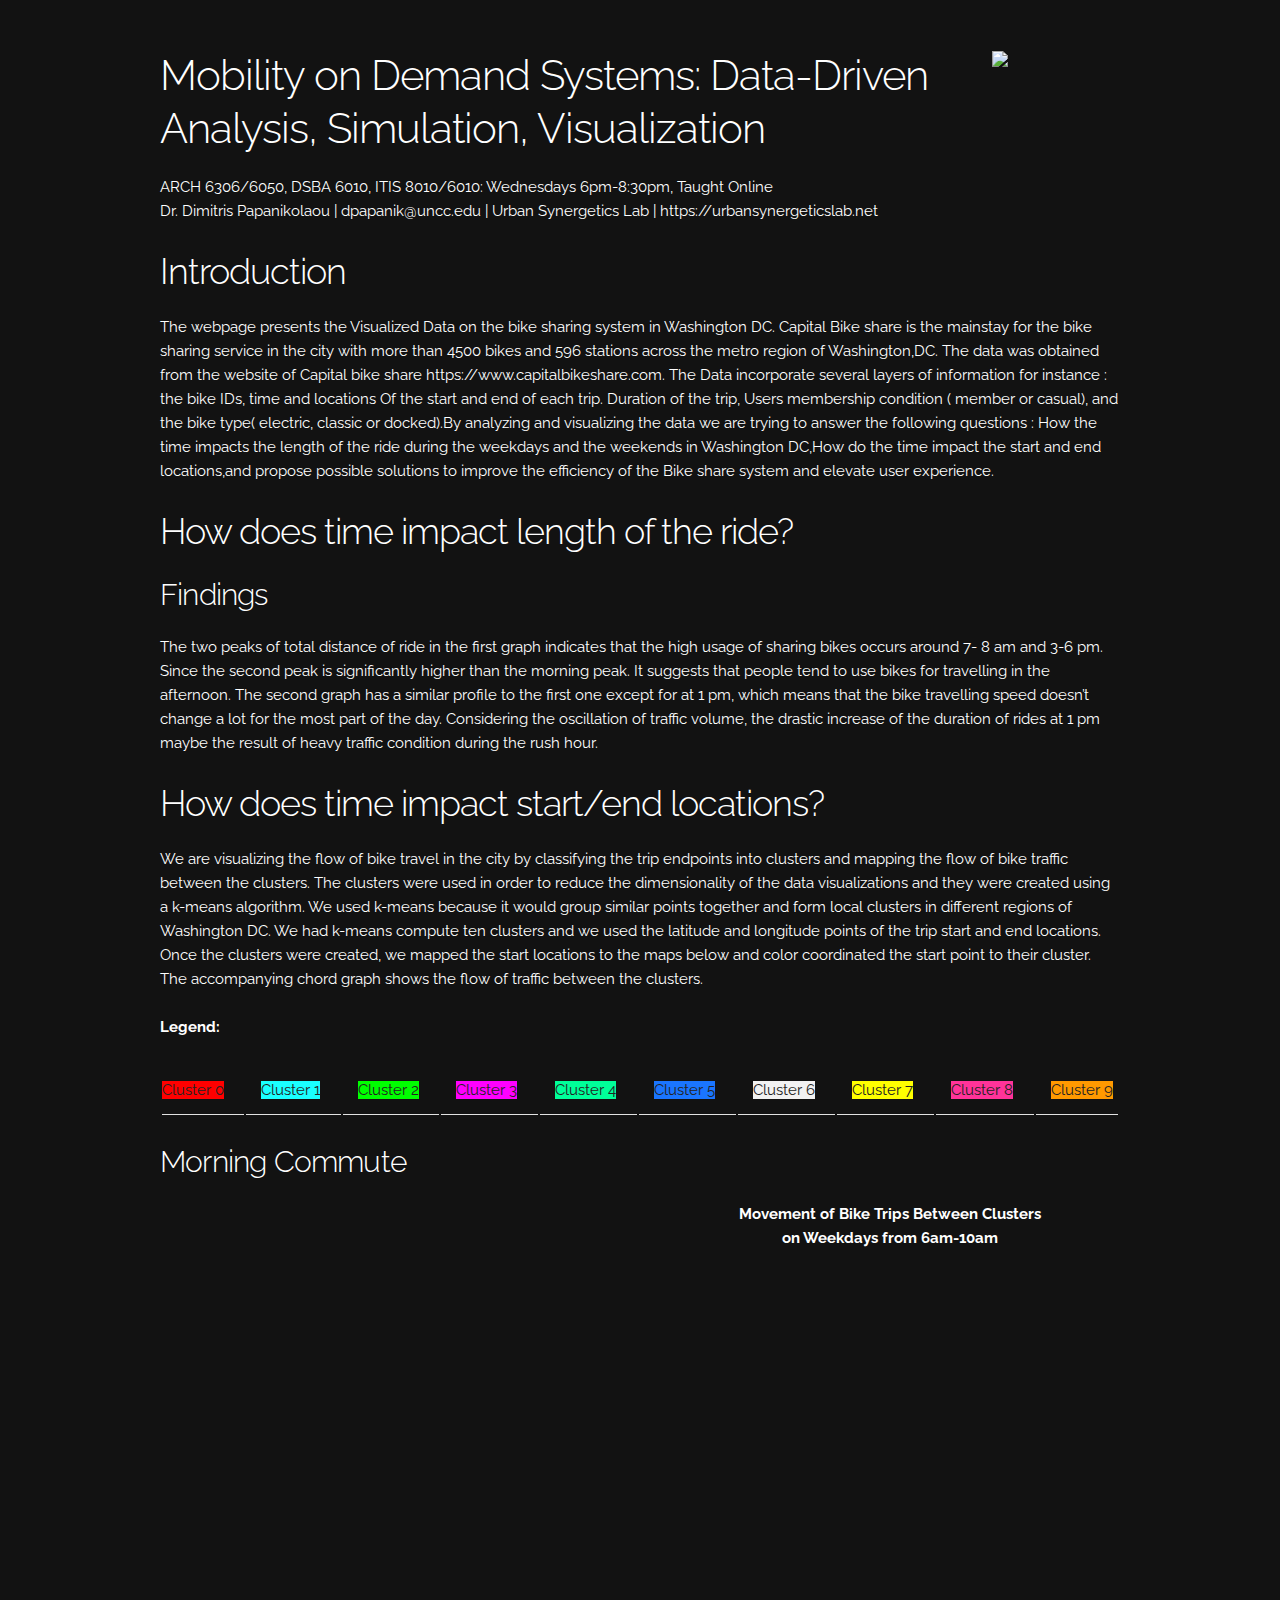
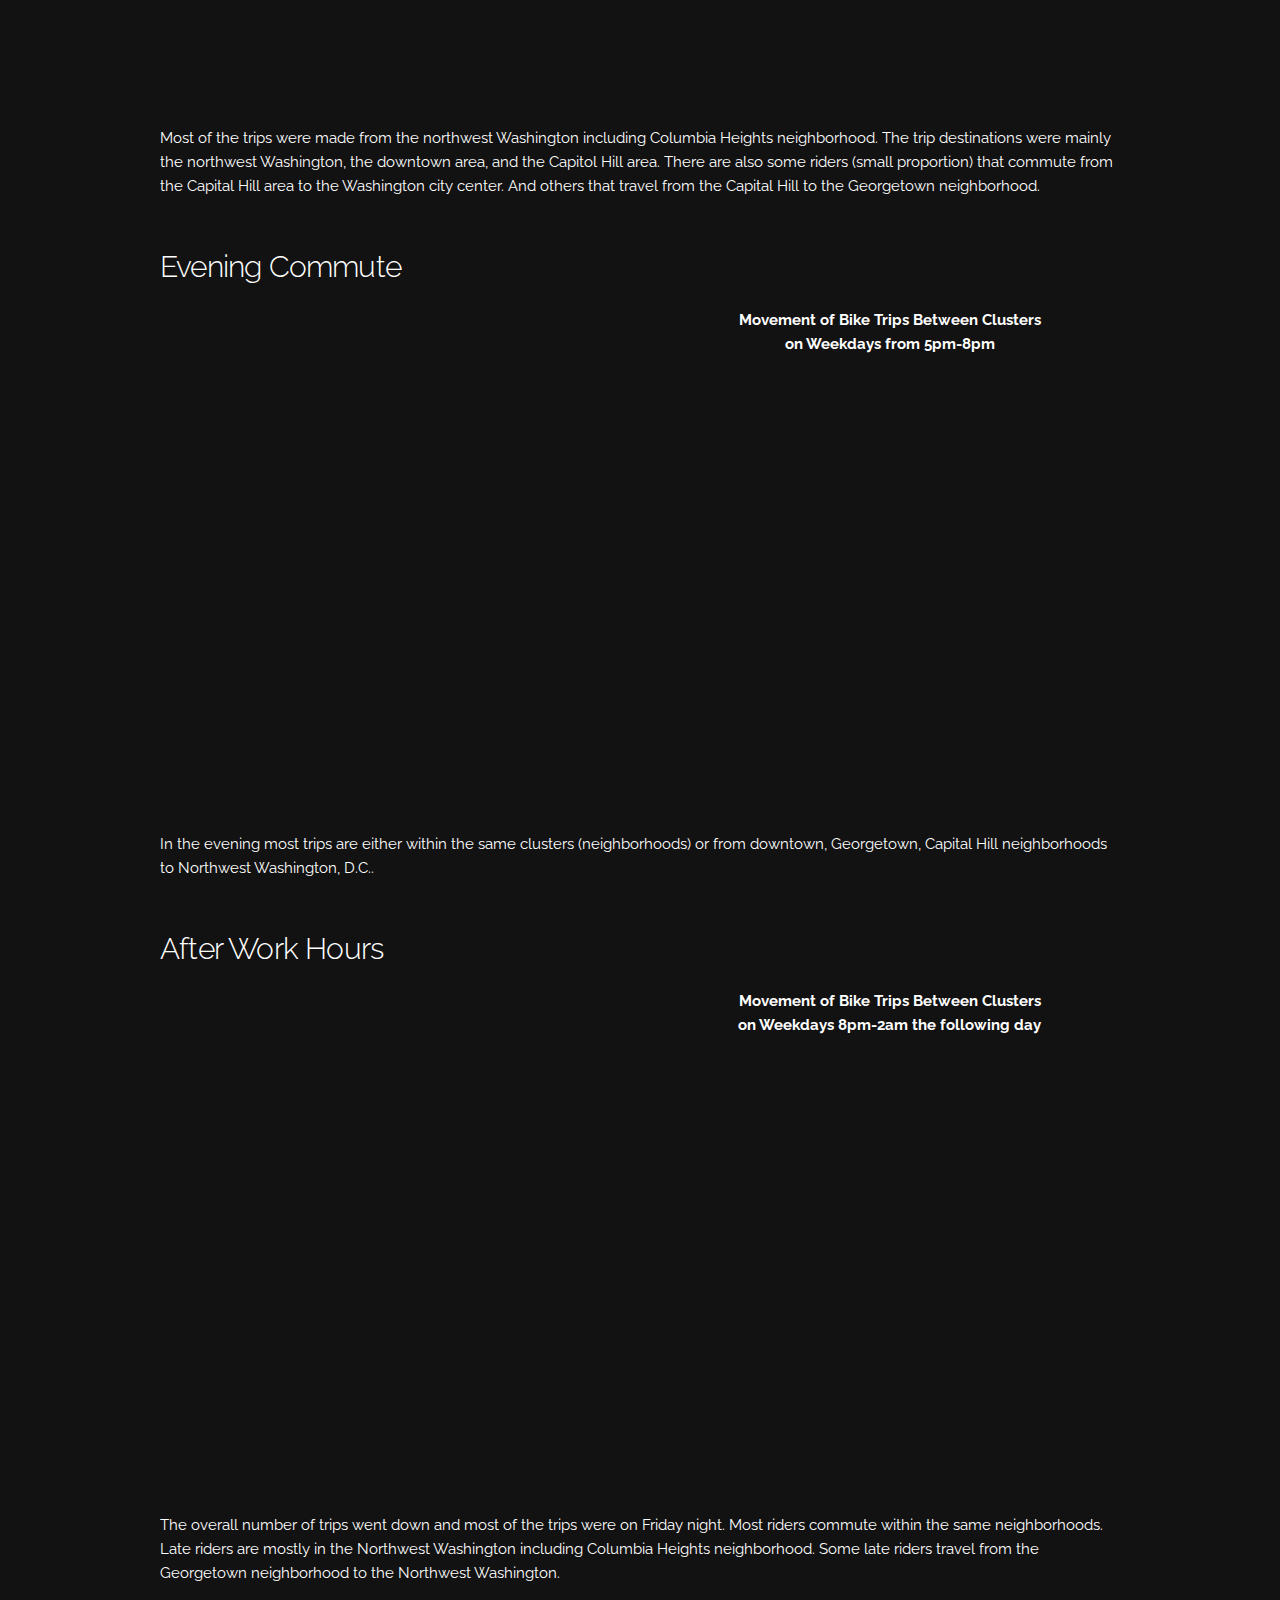
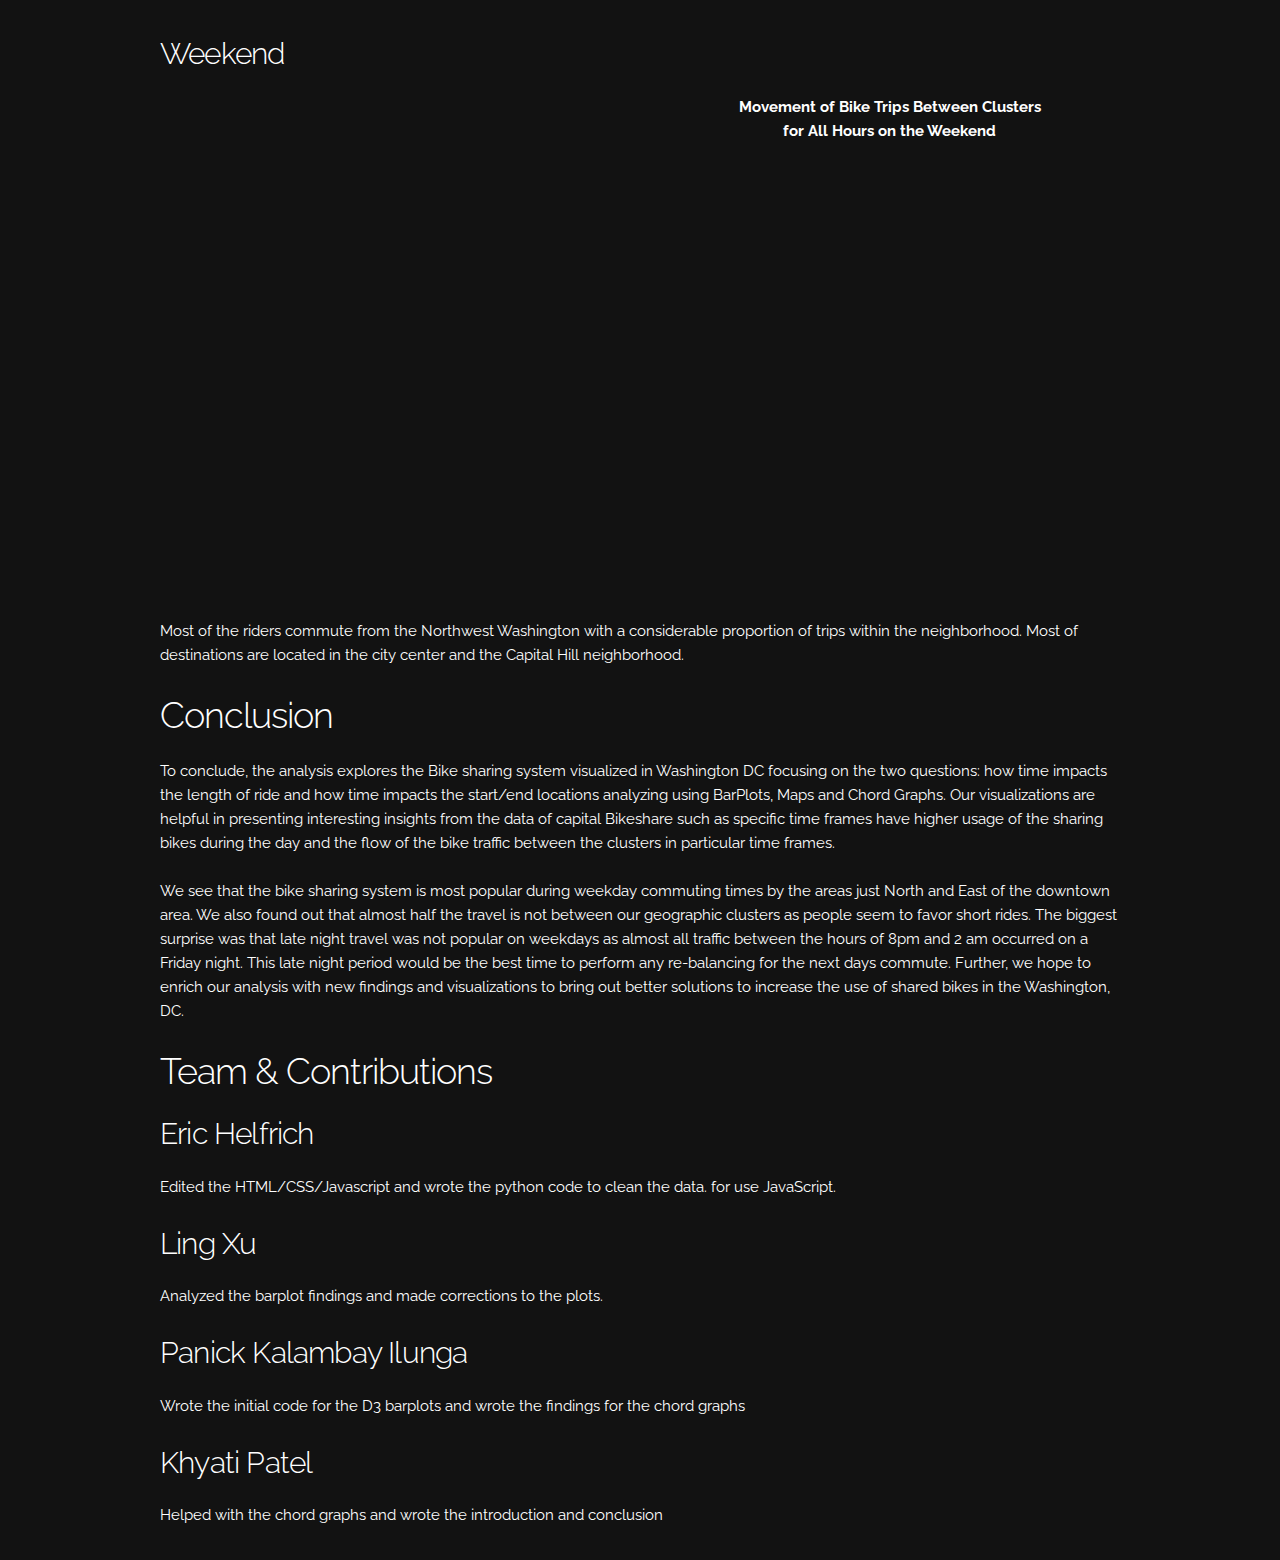
==== commit ca2122e4: "Update conclusion and formatting" ====
--- a/index.html
+++ b/index.html
@@ -220,7 +220,9 @@
       <div class="row">
         <div id="morning_commute_map" class="six columns"></div>
         <div class="six columns">
-          <b><center>Movement of Bike Trips Between Clusters <br> on Weekdays from 6am-10am</center></b>
+          <b>
+            <center>Movement of Bike Trips Between Clusters <br> on Weekdays from 6am-10am</center>
+          </b>
           <div id="morning_chord" class="six columns"></div>
         </div>
       </div>
@@ -237,7 +239,9 @@
       <div class="row">
         <div id="evening_commute_map" class="six columns"></div>
         <div class="six columns">
-          <b><center>Movement of Bike Trips Between Clusters <br> on Weekdays from 5pm-8pm</center></b>
+          <b>
+            <center>Movement of Bike Trips Between Clusters <br> on Weekdays from 5pm-8pm</center>
+          </b>
           <div id="evening_chord" class="six columns"></div>
         </div>
       </div>
@@ -251,7 +255,9 @@
       <div class="row">
         <div id="after_work_commute_map" class="six columns"></div>
         <div class="six columns">
-          <b><center>Movement of Bike Trips Between Clusters <br> on Weekdays 8pm-2am the following day</center></b>
+          <b>
+            <center>Movement of Bike Trips Between Clusters <br> on Weekdays 8pm-2am the following day</center>
+          </b>
           <div id="after_work_chord" class="six columns"></div>
         </div>
       </div>
@@ -267,7 +273,9 @@
       <div class="row">
         <div id="weekend_commute_map" class="six columns"></div>
         <div class="six columns">
-          <b><center>Movement of Bike Trips Between Clusters <br> for All Hours on the Weekend</center></b>
+          <b>
+            <center>Movement of Bike Trips Between Clusters <br> for All Hours on the Weekend</center>
+          </b>
           <div id="weekend_chord" class="six columns"></div>
         </div>
       </div>
@@ -284,14 +292,19 @@
     <div class="twelve columns">
       <h3>Conclusion</h3>
       <p>
-        To conclude, the analysis explores the Bike sharing system visualized in Washington DC
-        focusing on the two questions: how time impacts the length of ride and how time impacts
-        the start/end locations analyzing using BarPlots, Maps and Chord Graphs. Our
-        visualizations are helpful in presenting interesting insights from the data of capital Bikeshare
-        such as specific time frames have higher usage of the sharing bikes during the day and the
-        flow of the bike traffic between the clusters in particular time frames. Further, we hope to
-        enrich our analysis with new findings and visualizations to bring out better solutions to
-        increase the use of shared bikes in the Washington, DC.
+        To conclude, the analysis explores the Bike sharing system visualized in Washington DC focusing on the two
+        questions: how time impacts the length of ride and how time impacts the start/end locations analyzing using
+        BarPlots, Maps and Chord Graphs. Our visualizations are helpful in presenting interesting insights from the data
+        of capital Bikeshare such as specific time frames have higher usage of the sharing bikes during the day and the
+        flow of the bike traffic between the clusters in particular time frames.
+        <br><br>
+        We see that the bike sharing system is most popular during weekday commuting times by the areas just North and
+        East of the downtown area. We also found out that almost half the travel is not between our geographic clusters
+        as people seem to favor short rides. The biggest surprise was that late night travel was not popular on weekdays
+        as almost all traffic between the hours of 8pm and 2 am occurred on a Friday night. This late night period would
+        be the best time to perform any re-balancing for the next days commute. Further, we hope to enrich our analysis
+        with new findings and visualizations to bring out better solutions to increase the use of shared bikes in the
+        Washington, DC.
       </p>
     </div>
   </div>
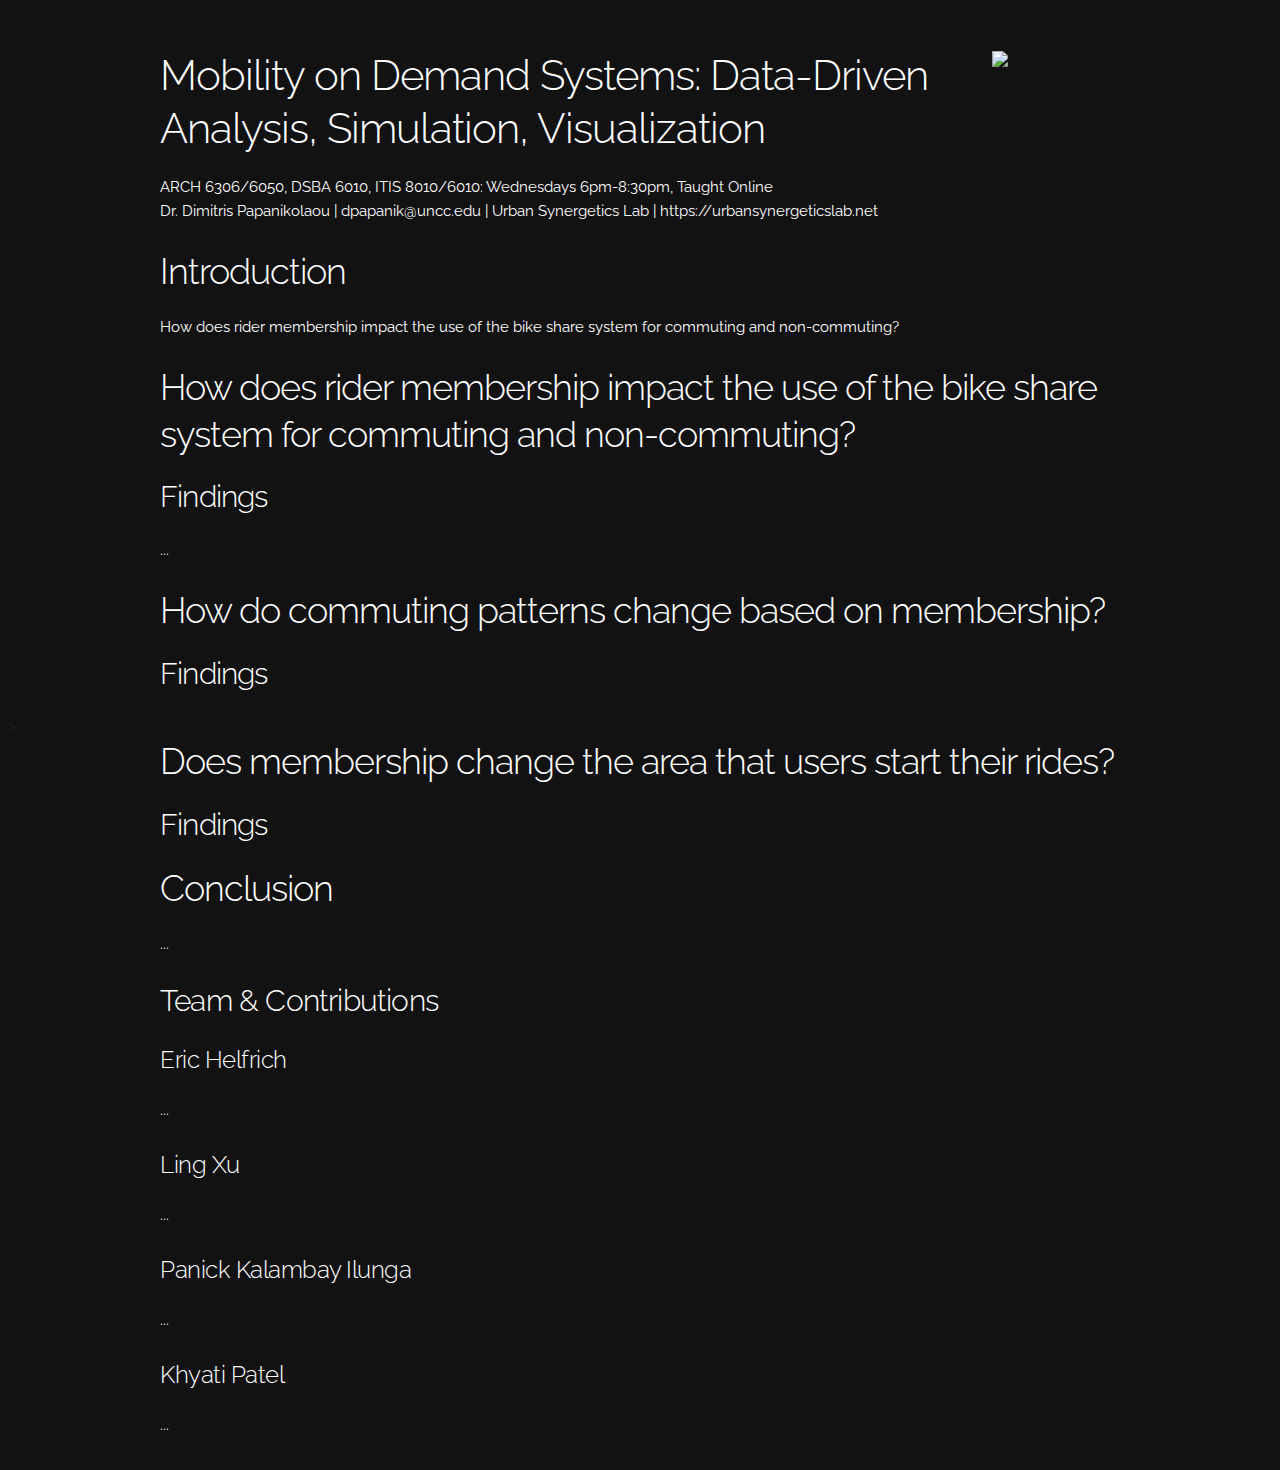
==== commit 7641820e: "Initial commit for assignment 3" ====
--- a/index.html
+++ b/index.html
@@ -129,6 +129,7 @@
 
 <body>
 
+  <!-- Head of Webpage -->
   <div class="container one-bottom" style="margin-top: 50px">
     <div class="ten columns">
       <h2>Mobility on Demand Systems: Data-Driven Analysis, Simulation, Visualization</h2>
@@ -145,1058 +146,79 @@
     <div class="twelve columns">
       <h3>Introduction</h3>
       <p>
-
-        The webpage presents the Visualized Data on the bike sharing system in Washington DC.
-        Capital Bike share is the mainstay for the bike sharing service in the city with more than
-        4500 bikes and 596 stations across the metro region of Washington,DC. The data was
-        obtained from the website of Capital bike share <a href="https://www.capitalbikeshare.com">
-          https://www.capitalbikeshare.com</a>. The
-        Data incorporate several layers of information for instance : the bike IDs, time and locations
-        Of the start and end of each trip. Duration of the trip, Users membership condition ( member
-        or casual), and the bike type( electric, classic or docked).By analyzing and visualizing the
-        data we are trying to answer the following questions : How the time impacts the length of
-        the ride during the weekdays and the weekends in Washington DC,How do the time impact
-        the start and end locations,and propose possible solutions to improve the efficiency of the
-        Bike share system and elevate user experience.
-      </p>
-    </div>
-  </div>
-
-  <div class="container one-bottom">
-    <div class="twelve columns">
-      <h3>How does time impact length of the ride?</h3>
-      <!-- Create Barplot -->
-      <div id="distance_plot"></div>
-      <div id="time_plot"></div>
+        How does rider membership impact the use of the bike share system for commuting and non-commuting?
+      </p>
+    </div>
+  </div>
+
+
+  <div class="container one-bottom">
+    <div class="twelve columns">
+      <h3>How does rider membership impact the use of the bike share system for commuting and non-commuting?</h3>
+      <!-- TODO: Layered Histogram -->
       <h4>
         Findings
       </h4>
       <p>
-        The two peaks of total distance of ride in the first graph indicates that the high
-        usage of sharing bikes occurs around 7- 8 am and 3-6 pm. Since the second peak is
-        significantly higher than the morning peak. It suggests that people tend to use bikes
-        for travelling in the afternoon. The second graph has a similar profile to the first one
-        except for at 1 pm, which means that the bike travelling speed doesn’t change a lot
-        for the most part of the day. Considering the oscillation of traffic volume, the drastic
-        increase of the duration of rides at 1 pm maybe the result of heavy traffic condition
-        during the rush hour.
-      </p>
-    </div>
-  </div>
-
-
-  <div class="container one-bottom">
-    <div class="twelve columns">
-      <h3>How does time impact start/end locations?</h3>
-      <p>We are visualizing the flow of bike travel in the city by classifying the trip endpoints into clusters and
-        mapping the flow of bike traffic between the clusters.
-        The clusters were used in order to reduce the dimensionality of the data visualizations and they were created
-        using a k-means algorithm.
-        We used k-means because it would group similar points together and form local clusters in different regions of
-        Washington DC.
-        We had k-means compute ten clusters and we used the latitude and longitude points of the trip start and end
-        locations.
-        Once the clusters were created, we mapped the start locations to the maps below and color coordinated the start
-        point to their cluster.
-        The accompanying chord graph shows the flow of traffic between the clusters.
-        <br><br>
-        <b>Legend: </b><br>
-      </p>
-      <table style="width:100%">
-        <tr>
-          <td><span style="background-color: rgb(255, 0, 0)">Cluster 0</span></td>
-          <td><span style="background-color: rgb(26, 255, 255)">Cluster 1</span></td>
-          <td><span style="background-color: rgb(0, 255, 0)">Cluster 2</span></td>
-          <td><span style="background-color: rgb(255, 0, 255)">Cluster 3</span></td>
-          <td><span style="background-color: rgb(0, 255, 153)">Cluster 4</span></td>
-          <td><span style="background-color: rgb(26, 117, 255)">Cluster 5</span></td>
-          <td><span style="background-color: rgb(242, 242, 242)">Cluster 6</span></td>
-          <td><span style="background-color: rgb(255, 255, 0)">Cluster 7</span></td>
-          <td><span style="background-color: rgb(255, 51, 153)">Cluster 8</span></td>
-          <td><span style="background-color: rgb(255, 153, 0)">Cluster 9</span></td>
-        </tr>
-      </table>
-      <h4>Morning Commute</h4>
-      <div class="row">
-        <div id="morning_commute_map" class="six columns"></div>
-        <div class="six columns">
-          <b>
-            <center>Movement of Bike Trips Between Clusters <br> on Weekdays from 6am-10am</center>
-          </b>
-          <div id="morning_chord" class="six columns"></div>
-        </div>
-      </div>
-      <br>
-      <p>
-        Most of the trips were made from the northwest Washington including Columbia
-        Heights neighborhood. The trip destinations were mainly the northwest Washington, the downtown area, and the
-        Capitol Hill area. There are also some riders (small proportion) that commute from the Capital Hill area
-        to the Washington city center. And others that travel from the Capital Hill to the
-        Georgetown neighborhood.
-      </p>
-      <br>
-      <h4>Evening Commute</h4>
-      <div class="row">
-        <div id="evening_commute_map" class="six columns"></div>
-        <div class="six columns">
-          <b>
-            <center>Movement of Bike Trips Between Clusters <br> on Weekdays from 5pm-8pm</center>
-          </b>
-          <div id="evening_chord" class="six columns"></div>
-        </div>
-      </div>
-      <br>
-      <p>
-        In the evening most trips are either within the same clusters (neighborhoods) or from
-        downtown, Georgetown, Capital Hill neighborhoods to Northwest Washington, D.C..
-      </p>
-      <br>
-      <h4>After Work Hours</h4>
-      <div class="row">
-        <div id="after_work_commute_map" class="six columns"></div>
-        <div class="six columns">
-          <b>
-            <center>Movement of Bike Trips Between Clusters <br> on Weekdays 8pm-2am the following day</center>
-          </b>
-          <div id="after_work_chord" class="six columns"></div>
-        </div>
-      </div>
-      <br>
-      <p>
-        The overall number of trips went down and most of the trips were on Friday night.
-        Most riders commute within the same neighborhoods. Late riders are mostly in the Northwest Washington including
-        Columbia Heights neighborhood.
-        Some late riders travel from the Georgetown neighborhood to the Northwest Washington.
-      </p>
-      <br>
-      <h4>Weekend</h4>
-      <div class="row">
-        <div id="weekend_commute_map" class="six columns"></div>
-        <div class="six columns">
-          <b>
-            <center>Movement of Bike Trips Between Clusters <br> for All Hours on the Weekend</center>
-          </b>
-          <div id="weekend_chord" class="six columns"></div>
-        </div>
-      </div>
-      <br>
-      <p>
-        Most of the riders commute from the Northwest Washington with a considerable
-        proportion of trips within the neighborhood. Most of destinations are located in the city center and the Capital
-        Hill neighborhood.
-      </p>
-    </div>
-  </div>
+        ...
+      </p>
+    </div>
+  </div>
+
+
+  <div class="container one-bottom">
+    <div class="twelve columns">
+      <h3>How do commuting patterns change based on membership?</h3>
+      <!-- TODO: Choose Visulization -->
+      <h4>
+        Findings
+      </h4>
+    </div>
+  </div>>
+
+
+  <div class="container one-bottom">
+    <div class="twelve columns">
+      <h3>Does membership change the area that users start their rides?</h3>
+      <!-- TODO: Choose Visulization -->
+      <h4>
+        Findings
+      </h4>
+    </div>
+  </div>
+
 
   <div class="container one-bottom">
     <div class="twelve columns">
       <h3>Conclusion</h3>
       <p>
-        To conclude, the analysis explores the Bike sharing system visualized in Washington DC focusing on the two
-        questions: how time impacts the length of ride and how time impacts the start/end locations analyzing using
-        BarPlots, Maps and Chord Graphs. Our visualizations are helpful in presenting interesting insights from the data
-        of capital Bikeshare such as specific time frames have higher usage of the sharing bikes during the day and the
-        flow of the bike traffic between the clusters in particular time frames.
-        <br><br>
-        We see that the bike sharing system is most popular during weekday commuting times by the areas just North and
-        East of the downtown area. We also found out that almost half the travel is not between our geographic clusters
-        as people seem to favor short rides. The biggest surprise was that late night travel was not popular on weekdays
-        as almost all traffic between the hours of 8pm and 2 am occurred on a Friday night. This late night period would
-        be the best time to perform any re-balancing for the next days commute. Further, we hope to enrich our analysis
-        with new findings and visualizations to bring out better solutions to increase the use of shared bikes in the
-        Washington, DC.
-      </p>
-    </div>
-  </div>
-
-  <div class="container one-bottom">
-    <h3>Team & Contributions</h3>
-    <h4>Eric Helfrich</h4>
-    <p>Edited the HTML/CSS/Javascript and wrote the python code to clean the data.
-      for use JavaScript.</p>
-    <h4>Ling Xu</h4>
-    <p>Analyzed the barplot findings and made corrections to the plots.</p>
-    <h4>Panick Kalambay Ilunga</h4>
-    <p>Wrote the initial code for the D3 barplots and wrote the findings for the chord graphs</p>
-    <h4>Khyati Patel</h4>
-    <p>Helped with the chord graphs and wrote the introduction and conclusion</p>
-  </div>
-
-
-
-
-
+        ...
+      </p>
+    </div>
+  </div>
+
+  <!-- List group contributions -->
+  <div class="container one-bottom">
+    <h4>Team & Contributions</h4>
+    <h5>Eric Helfrich</h5>
+    <p>...</p>
+    <h5>Ling Xu</h5>
+    <p>...</p>
+    <h5>Panick Kalambay Ilunga</h5>
+    <p>...</p>
+    <h5>Khyati Patel</h5>
+    <p>...</p>
+  </div>
+
+
+
+  <script src="js/sample.js" type="text/javascript"></script>
   <script>
 
     L.mapbox.accessToken = 'pk.eyJ1IjoiZWhlbGZyaWNoIiwiYSI6ImNra3Zhcmg5MDF1a3YycW55bmttcXA5NWEifQ.A1pr7k28x6Tf3--cUny6tA';
 
-    /*
-    * Distance Barplot
-    */
-    d3.csv("data/distance_matrix.csv", function (distance_data) {
-      // set the dimensions and margins of the graph
-      var margin = { top: 30, right: 10, bottom: 70, left: 50 },
-        width = 860 - margin.left - margin.right,
-        height = 400 - margin.top - margin.bottom;
-
-      // append the svg object to the body of the page
-      var svg = d3.select("#distance_plot")
-        .append("svg")
-        .attr("width", width + margin.left + margin.right)
-        .attr("height", height + margin.top + margin.bottom)
-        .append("g")
-        .attr("transform",
-          "translate(" + margin.left + "," + margin.top + ")");
-
-      // X axis
-      var x = d3.scaleBand()
-        .range([0, width])
-        .domain(distance_data.map(function (d) { return d.group; }))
-        .padding(0.3);
-      svg.append("g")
-        .attr("transform", "translate(0," + height + ")")
-        .attr("class", "myaxis")
-        .call(d3.axisBottom(x));
-
-      // Add X axis label:
-      svg.append("text")
-        .attr("text-anchor", "end")
-        .attr("x", width - 325)
-        .attr("y", height + margin.top + 10)
-        .style('fill', 'white')
-        .text("Time of the day [h]");
-
-      // Add Y axis
-      var y = d3.scaleLinear()
-        .domain([0, 6000])
-        .range([height, 0]);
-      svg.append("g")
-        .attr("class", "myaxis")
-        .call(d3.axisLeft(y));
-
-      // Y axis label:
-      svg.append("text")
-        .attr("text-anchor", "end")
-        .attr("transform", "rotate(-90)")
-        .attr("y", - margin.left + 11)
-        .attr("x", - margin.top - 10)
-        .style('fill', 'white')
-        .text("Total distance of bike rides [km]");
-
-      // A function that create / update the plot for a given variable:
-      function update(data) {
-        var u = svg.selectAll("rect")
-          .data(data)
-
-        u
-          .enter()
-          .append("rect")
-          .merge(u)
-          .transition()
-          .duration(1000)
-          .attr("x", function (d) { return x(d.group); })
-          .attr("y", function (d) { return y(d.value); })
-          .attr("width", x.bandwidth())
-          .attr("height", function (d) { return height - y(d.value); })
-          .attr("fill", function (d) {
-            // return "rgba(0.5, 1, " + (y(d.value) * .5) + ")";
-            return "rgba(" + (y(d.value) * .7) + ", 1, 1)";
-          });
-      }
-
-      // Initialize the plot with the first dataset
-      update(distance_data)
-    });
-
-    /*
-    * Time Barplot
-    */
-    d3.csv("data/time_matrix.csv", function (time_data) {
-      console.log(time_data);
-      // set the dimensions and margins of the graph
-      var margin = { top: 30, right: 10, bottom: 70, left: 60 },
-        width = 860 - margin.left - margin.right,
-        height = 400 - margin.top - margin.bottom;
-
-      // append the svg object to the body of the page
-      var svg = d3.select("#time_plot")
-        .append("svg")
-        .attr("width", width + margin.left + margin.right)
-        .attr("height", height + margin.top + margin.bottom)
-        .append("g")
-        .attr("transform",
-          "translate(" + margin.left + "," + margin.top + ")");
-
-      // X axis
-      var x = d3.scaleBand()
-        .range([0, width])
-        .domain(time_data.map(function (d) { return d.group; }))
-        .padding(0.3);
-      svg.append("g")
-        .attr("transform", "translate(0," + height + ")")
-        .attr("class", "myaxis")
-        .call(d3.axisBottom(x));
-
-      // Add X axis label:
-      svg.append("text")
-        .attr("text-anchor", "end")
-        .attr("x", width - 325)
-        .attr("y", height + margin.top + 10)
-        .style('fill', 'white')
-        .text("Time of the day [h]");
-
-      // Add Y axis
-      var y = d3.scaleLinear()
-        .domain([0, 80000])
-        .range([height, 0]);
-      svg.append("g")
-        .attr("class", "myaxis")
-        .call(d3.axisLeft(y));
-
-      // Y axis label:
-      svg.append("text")
-        .attr("text-anchor", "end")
-        .attr("transform", "rotate(-90)")
-        .attr("y", - margin.left + 12)
-        .attr("x", - margin.top - 10)
-        .style('fill', 'white')
-        .text("Total duration of the ride [min]")
-
-      // A function that create / update the plot for a given variable:
-      function update(data) {
-        var u = svg.selectAll("rect")
-          .data(data)
-
-        u
-          .enter()
-          .append("rect")
-          .merge(u)
-          .transition()
-          .duration(1000)
-          .attr("x", function (d) { return x(d.group); })
-          .attr("y", function (d) { return y(d.value); })
-          .attr("width", x.bandwidth())
-          .attr("height", function (d) { return height - y(d.value); })
-          .attr("fill", function (d) {
-            return "rgba(0.5, 1, " + (y(d.value) * 1.2) + ")";
-          });
-      }
-
-      // Initialize the plot with the first dataset
-      update(time_data)
-    });
-
-
-    /*
-    * Morning Commute Map
-    */
-    d3.csv("data/morning_commute.csv", function (data) {
-      console.log(data)
-      var morning_commute_map = L.mapbox.map('morning_commute_map')
-        .setView([38.896653139857385, -77.03485808499167], 12)
-        .addLayer(L.mapbox.styleLayer('mapbox://styles/mapbox/dark-v10'));
-      morning_commute_map
-        .scrollWheelZoom.disable()
-
-      var path_options = {};
-      data.forEach(function (row) {
-
-        row.start_lat = +row.start_lat;
-        row.start_lng = +row.start_lng;
-        row.start_cluster = +row.start_cluster;
-
-        switch (row.start_cluster) {
-          case 0:
-            path_options = {
-              radius: 2,
-              color: d3.rgb(255, 0, 0),
-              stroke: true,
-              weight: 1,
-            };
-            L.circleMarker([row.start_lat, row.start_lng], path_options).addTo(morning_commute_map);
-            break;
-          case 1:
-            path_options = {
-              radius: 2,
-              color: d3.rgb(26, 255, 255),
-              stroke: true,
-              weight: 1,
-            };
-            L.circleMarker([row.start_lat, row.start_lng], path_options).addTo(morning_commute_map);
-            break;
-          case 2:
-            path_options = {
-              radius: 2,
-              color: d3.rgb(0, 255, 0),
-              stroke: true,
-              weight: 1,
-            };
-            L.circleMarker([row.start_lat, row.start_lng], path_options).addTo(morning_commute_map);
-            break;
-          case 3:
-            path_options = {
-              radius: 2,
-              color: d3.rgb(255, 0, 255),
-              stroke: true,
-              weight: 1,
-            };
-            L.circleMarker([row.start_lat, row.start_lng], path_options).addTo(morning_commute_map);
-            break;
-          case 4:
-            path_options = {
-              radius: 2,
-              color: d3.rgb(0, 255, 153),
-              stroke: true,
-              weight: 1,
-            };
-            L.circleMarker([row.start_lat, row.start_lng], path_options).addTo(morning_commute_map);
-            break;
-          case 5:
-            path_options = {
-              radius: 2,
-              color: d3.rgb(26, 117, 255),
-              stroke: true,
-              weight: 1,
-            };
-            L.circleMarker([row.start_lat, row.start_lng], path_options).addTo(morning_commute_map);
-            break;
-          case 6:
-            path_options = {
-              radius: 2,
-              color: d3.rgb(242, 242, 242),
-              stroke: true,
-              weight: 1,
-            };
-            L.circleMarker([row.start_lat, row.start_lng], path_options).addTo(morning_commute_map);
-            break;
-          case 7:
-            path_options = {
-              radius: 2,
-              color: d3.rgb(255, 255, 0),
-              stroke: true,
-              weight: 1,
-            };
-            L.circleMarker([row.start_lat, row.start_lng], path_options).addTo(morning_commute_map);
-            break;
-          case 8:
-            path_options = {
-              radius: 2,
-              color: d3.rgb(255, 51, 153),
-              stroke: true,
-              weight: 1,
-            };
-            L.circleMarker([row.start_lat, row.start_lng], path_options).addTo(morning_commute_map);
-            break;
-          case 9:
-            path_options = {
-              radius: 2,
-              color: d3.rgb(255, 153, 0),
-              stroke: true,
-              weight: 1,
-            };
-            L.circleMarker([row.start_lat, row.start_lng], path_options).addTo(morning_commute_map);
-            break;
-        }
-      });
-    });
-
-    /*
-    * Morning Chord Graph
-    */
-    d3.text("data/morning_commute_matrix.csv", function (data) {
-      var matrix = d3.csvParseRows(data).map(function (row) {
-        return row.map(function (value) {
-          return +value;
-        });
-      });
-      console.log(matrix[0][0])
-      var svg = d3.select("#morning_chord")
-        .append("svg")
-        .attr("width", 440)
-        .attr("height", 440)
-        .append("g")
-        .attr("transform", "translate(220,220)")
-
-      // create a matrix
-
-      // 9 groups, so create a vector of 9 colors
-      var colors = ["rgb(255, 0, 0)", "rgb(26, 255, 255)", "rgb(0, 255, 0)",
-        "rgb(255, 0, 255)", "rgb(0, 255, 153)", "rgb(26, 117, 255)",
-        "rgb(242, 242, 242)", "rgb(255, 255, 0)", "rgb(255, 51, 153)",
-        "rgb(255, 153, 0)"]
-
-      // give this matrix to d3.chord(): it will calculates all the info we need to draw arc and ribbon
-      var res = d3.chord()
-        .padAngle(0.05)
-        .sortSubgroups(d3.descending)
-        (matrix)
-
-      // add the groups on the outer part of the circle
-      svg
-        .datum(res)
-        .append("g")
-        .selectAll("g")
-        .data(function (d) { return d.groups; })
-        .enter()
-        .append("g")
-        .append("path")
-        .style("fill", function (d, i) { return colors[i] })
-        .style("stroke", "black")
-        .attr("d", d3.arc()
-          .innerRadius(200)
-          .outerRadius(210)
-        )
-
-      // Add the links between groups
-      svg
-        .datum(res)
-        .append("g")
-        .selectAll("path")
-        .data(function (d) { return d; })
-        .enter()
-        .append("path")
-        .attr("d", d3.ribbon()
-          .radius(200)
-        )
-        .style("fill", function (d) { return (colors[d.source.index]) }) // colors depend on the source group. Change to target otherwise.
-        .style("stroke", "#8c8c8c");
-    });
-
-    /*
-    * Evening Commute Map
-    */
-    d3.csv("data/evening_commute.csv", function (data) {
-      var evening_commute_map = L.mapbox.map('evening_commute_map')
-        .setView([38.896653139857385, -77.03485808499167], 12)
-        .addLayer(L.mapbox.styleLayer('mapbox://styles/mapbox/dark-v10'));
-      evening_commute_map
-        .scrollWheelZoom.disable()
-
-      var path_options = {};
-      data.forEach(function (row) {
-
-        row.start_lat = +row.start_lat;
-        row.start_lng = +row.start_lng;
-        row.start_cluster = +row.start_cluster;
-
-        switch (row.start_cluster) {
-          case 0:
-            path_options = {
-              radius: 2,
-              color: d3.rgb(255, 0, 0),
-              stroke: true,
-              weight: 1,
-            };
-            L.circleMarker([row.start_lat, row.start_lng], path_options).addTo(evening_commute_map);
-            break;
-          case 1:
-            path_options = {
-              radius: 2,
-              color: d3.rgb(26, 255, 255),
-              stroke: true,
-              weight: 1,
-            };
-            L.circleMarker([row.start_lat, row.start_lng], path_options).addTo(evening_commute_map);
-            break;
-          case 2:
-            path_options = {
-              radius: 2,
-              color: d3.rgb(0, 255, 0),
-              stroke: true,
-              weight: 1,
-            };
-            L.circleMarker([row.start_lat, row.start_lng], path_options).addTo(evening_commute_map);
-            break;
-          case 3:
-            path_options = {
-              radius: 2,
-              color: d3.rgb(255, 0, 255),
-              stroke: true,
-              weight: 1,
-            };
-            L.circleMarker([row.start_lat, row.start_lng], path_options).addTo(evening_commute_map);
-            break;
-          case 4:
-            path_options = {
-              radius: 2,
-              color: d3.rgb(0, 255, 153),
-              stroke: true,
-              weight: 1,
-            };
-            L.circleMarker([row.start_lat, row.start_lng], path_options).addTo(evening_commute_map);
-            break;
-          case 5:
-            path_options = {
-              radius: 2,
-              color: d3.rgb(26, 117, 255),
-              stroke: true,
-              weight: 1,
-            };
-            L.circleMarker([row.start_lat, row.start_lng], path_options).addTo(evening_commute_map);
-            break;
-          case 6:
-            path_options = {
-              radius: 2,
-              color: d3.rgb(242, 242, 242),
-              stroke: true,
-              weight: 1,
-            };
-            L.circleMarker([row.start_lat, row.start_lng], path_options).addTo(evening_commute_map);
-            break;
-          case 7:
-            path_options = {
-              radius: 2,
-              color: d3.rgb(255, 255, 0),
-              stroke: true,
-              weight: 1,
-            };
-            L.circleMarker([row.start_lat, row.start_lng], path_options).addTo(evening_commute_map);
-            break;
-          case 8:
-            path_options = {
-              radius: 2,
-              color: d3.rgb(255, 51, 153),
-              stroke: true,
-              weight: 1,
-            };
-            L.circleMarker([row.start_lat, row.start_lng], path_options).addTo(evening_commute_map);
-            break;
-          case 9:
-            path_options = {
-              radius: 2,
-              color: d3.rgb(255, 153, 0),
-              stroke: true,
-              weight: 1,
-            };
-            L.circleMarker([row.start_lat, row.start_lng], path_options).addTo(evening_commute_map);
-            break;
-        }
-      });
-    });
-
-    /*
-    * Evening Chord Graph
-    */
-    d3.text("data/evening_commute_matrix.csv", function (data) {
-      var matrix = d3.csvParseRows(data).map(function (row) {
-        return row.map(function (value) {
-          return +value;
-        });
-      });
-      console.log(matrix[0][0])
-      var svg = d3.select("#evening_chord")
-        .append("svg")
-        .attr("width", 440)
-        .attr("height", 440)
-        .append("g")
-        .attr("transform", "translate(220,220)")
-
-      // create a matrix
-
-      // 9 groups, so create a vector of 9 colors
-      var colors = ["rgb(255, 0, 0)", "rgb(26, 255, 255)", "rgb(0, 255, 0)",
-        "rgb(255, 0, 255)", "rgb(0, 255, 153)", "rgb(26, 117, 255)",
-        "rgb(242, 242, 242)", "rgb(255, 255, 0)", "rgb(255, 51, 153)",
-        "rgb(255, 153, 0)"]
-
-      // give this matrix to d3.chord(): it will calculates all the info we need to draw arc and ribbon
-      var res = d3.chord()
-        .padAngle(0.05)
-        .sortSubgroups(d3.descending)
-        (matrix)
-
-      // add the groups on the outer part of the circle
-      svg
-        .datum(res)
-        .append("g")
-        .selectAll("g")
-        .data(function (d) { return d.groups; })
-        .enter()
-        .append("g")
-        .append("path")
-        .style("fill", function (d, i) { return colors[i] })
-        .style("stroke", "black")
-        .attr("d", d3.arc()
-          .innerRadius(200)
-          .outerRadius(210)
-        )
-
-      // Add the links between groups
-      svg
-        .datum(res)
-        .append("g")
-        .selectAll("path")
-        .data(function (d) { return d; })
-        .enter()
-        .append("path")
-        .attr("d", d3.ribbon()
-          .radius(200)
-        )
-        .style("fill", function (d) { return (colors[d.source.index]) }) // colors depend on the source group. Change to target otherwise.
-        .style("stroke", "#8c8c8c");
-    });
-
-    /*
-    * After Work Commute Map
-    */
-    d3.csv("data/after_work.csv", function (data) {
-      var after_work_commute_map = L.mapbox.map('after_work_commute_map')
-        .setView([38.896653139857385, -77.03485808499167], 12)
-        .addLayer(L.mapbox.styleLayer('mapbox://styles/mapbox/dark-v10'));
-      after_work_commute_map
-        .scrollWheelZoom.disable()
-
-      var path_options = {};
-      function obj(ll) {
-        return {
-          x: ll[1],
-          y: ll[0]
-        };
-      }
-      i = 0;
-      data.forEach(function (row) {
-
-        row.start_lat = +row.start_lat;
-        row.start_lng = +row.start_lng;
-        row.start_cluster = +row.start_cluster;
-
-        switch (row.start_cluster) {
-          case 0:
-            path_options = {
-              radius: 2,
-              color: d3.rgb(255, 0, 0),
-              stroke: true,
-              weight: 1,
-            };
-            L.circleMarker([row.start_lat, row.start_lng], path_options).addTo(after_work_commute_map);
-            break;
-          case 1:
-            path_options = {
-              radius: 2,
-              color: d3.rgb(26, 255, 255),
-              stroke: true,
-              weight: 1,
-            };
-            L.circleMarker([row.start_lat, row.start_lng], path_options).addTo(after_work_commute_map);
-            break;
-          case 2:
-            path_options = {
-              radius: 2,
-              color: d3.rgb(0, 255, 0),
-              stroke: true,
-              weight: 1,
-            };
-            L.circleMarker([row.start_lat, row.start_lng], path_options).addTo(after_work_commute_map);
-            break;
-          case 3:
-            path_options = {
-              radius: 2,
-              color: d3.rgb(255, 0, 255),
-              stroke: true,
-              weight: 1,
-            };
-            L.circleMarker([row.start_lat, row.start_lng], path_options).addTo(after_work_commute_map);
-            break;
-          case 4:
-            path_options = {
-              radius: 2,
-              color: d3.rgb(0, 255, 153),
-              stroke: true,
-              weight: 1,
-            };
-            L.circleMarker([row.start_lat, row.start_lng], path_options).addTo(after_work_commute_map);
-            break;
-          case 5:
-            path_options = {
-              radius: 2,
-              color: d3.rgb(26, 117, 255),
-              stroke: true,
-              weight: 1,
-            };
-            L.circleMarker([row.start_lat, row.start_lng], path_options).addTo(after_work_commute_map);
-            break;
-          case 6:
-            path_options = {
-              radius: 2,
-              color: d3.rgb(242, 242, 242),
-              stroke: true,
-              weight: 1,
-            };
-            L.circleMarker([row.start_lat, row.start_lng], path_options).addTo(after_work_commute_map);
-            break;
-          case 7:
-            path_options = {
-              radius: 2,
-              color: d3.rgb(255, 255, 0),
-              stroke: true,
-              weight: 1,
-            };
-            L.circleMarker([row.start_lat, row.start_lng], path_options).addTo(after_work_commute_map);
-            break;
-          case 8:
-            path_options = {
-              radius: 2,
-              color: d3.rgb(255, 51, 153),
-              stroke: true,
-              weight: 1,
-            };
-            L.circleMarker([row.start_lat, row.start_lng], path_options).addTo(after_work_commute_map);
-            break;
-          case 9:
-            path_options = {
-              radius: 2,
-              color: d3.rgb(255, 153, 0),
-              stroke: true,
-              weight: 1,
-            };
-            L.circleMarker([row.start_lat, row.start_lng], path_options).addTo(after_work_commute_map);
-            break;
-        }
-      });
-    });
-
-    /*
-    * After Work Chord Graph
-    */
-    d3.text("data/after_work_matrix.csv", function (data) {
-      var matrix = d3.csvParseRows(data).map(function (row) {
-        return row.map(function (value) {
-          return +value;
-        });
-      });
-      console.log(matrix[0][0])
-      var svg = d3.select("#after_work_chord")
-        .append("svg")
-        .attr("width", 440)
-        .attr("height", 440)
-        .append("g")
-        .attr("transform", "translate(220,220)")
-
-      // create a matrix
-
-      // 9 groups, so create a vector of 9 colors
-      var colors = ["rgb(255, 0, 0)", "rgb(26, 255, 255)", "rgb(0, 255, 0)",
-        "rgb(255, 0, 255)", "rgb(0, 255, 153)", "rgb(26, 117, 255)",
-        "rgb(242, 242, 242)", "rgb(255, 255, 0)", "rgb(255, 51, 153)",
-        "rgb(255, 153, 0)"]
-
-      // give this matrix to d3.chord(): it will calculates all the info we need to draw arc and ribbon
-      var res = d3.chord()
-        .padAngle(0.05)
-        .sortSubgroups(d3.descending)
-        (matrix)
-
-      // add the groups on the outer part of the circle
-      svg
-        .datum(res)
-        .append("g")
-        .selectAll("g")
-        .data(function (d) { return d.groups; })
-        .enter()
-        .append("g")
-        .append("path")
-        .style("fill", function (d, i) { return colors[i] })
-        .style("stroke", "black")
-        .attr("d", d3.arc()
-          .innerRadius(200)
-          .outerRadius(210)
-        )
-
-      // Add the links between groups
-      svg
-        .datum(res)
-        .append("g")
-        .selectAll("path")
-        .data(function (d) { return d; })
-        .enter()
-        .append("path")
-        .attr("d", d3.ribbon()
-          .radius(200)
-        )
-        .style("fill", function (d) { return (colors[d.source.index]) }) // colors depend on the source group. Change to target otherwise.
-        .style("stroke", "#8c8c8c");
-    });
-
-    /*
-    * Weekend Commute Map
-    */
-    d3.csv("data/weekend.csv", function (data) {
-      var weekend_commute_map = L.mapbox.map('weekend_commute_map')
-        .setView([38.896653139857385, -77.03485808499167], 12)
-        .addLayer(L.mapbox.styleLayer('mapbox://styles/mapbox/dark-v10'));
-      weekend_commute_map
-        .scrollWheelZoom.disable()
-
-      var path_options = {};
-      function obj(ll) {
-        return {
-          x: ll[1],
-          y: ll[0]
-        };
-      }
-      i = 0;
-      data.forEach(function (row) {
-
-        row.start_lat = +row.start_lat;
-        row.start_lng = +row.start_lng;
-        row.start_cluster = +row.start_cluster;
-
-        switch (row.start_cluster) {
-          case 0:
-            path_options = {
-              radius: 2,
-              color: d3.rgb(255, 0, 0),
-              stroke: true,
-              weight: 1,
-            };
-            L.circleMarker([row.start_lat, row.start_lng], path_options).addTo(weekend_commute_map);
-            break;
-          case 1:
-            path_options = {
-              radius: 2,
-              color: d3.rgb(26, 255, 255),
-              stroke: true,
-              weight: 1,
-            };
-            L.circleMarker([row.start_lat, row.start_lng], path_options).addTo(weekend_commute_map);
-            break;
-          case 2:
-            path_options = {
-              radius: 2,
-              color: d3.rgb(0, 255, 0),
-              stroke: true,
-              weight: 1,
-            };
-            L.circleMarker([row.start_lat, row.start_lng], path_options).addTo(weekend_commute_map);
-            break;
-          case 3:
-            path_options = {
-              radius: 2,
-              color: d3.rgb(255, 0, 255),
-              stroke: true,
-              weight: 1,
-            };
-            L.circleMarker([row.start_lat, row.start_lng], path_options).addTo(weekend_commute_map);
-            break;
-          case 4:
-            path_options = {
-              radius: 2,
-              color: d3.rgb(0, 255, 153),
-              stroke: true,
-              weight: 1,
-            };
-            L.circleMarker([row.start_lat, row.start_lng], path_options).addTo(weekend_commute_map);
-            break;
-          case 5:
-            path_options = {
-              radius: 2,
-              color: d3.rgb(26, 117, 255),
-              stroke: true,
-              weight: 1,
-            };
-            L.circleMarker([row.start_lat, row.start_lng], path_options).addTo(weekend_commute_map);
-            break;
-          case 6:
-            path_options = {
-              radius: 2,
-              color: d3.rgb(242, 242, 242),
-              stroke: true,
-              weight: 1,
-            };
-            L.circleMarker([row.start_lat, row.start_lng], path_options).addTo(weekend_commute_map);
-            break;
-          case 7:
-            path_options = {
-              radius: 2,
-              color: d3.rgb(255, 255, 0),
-              stroke: true,
-              weight: 1,
-            };
-            L.circleMarker([row.start_lat, row.start_lng], path_options).addTo(weekend_commute_map);
-            break;
-          case 8:
-            path_options = {
-              radius: 2,
-              color: d3.rgb(255, 51, 153),
-              stroke: true,
-              weight: 1,
-            };
-            L.circleMarker([row.start_lat, row.start_lng], path_options).addTo(weekend_commute_map);
-            break;
-          case 9:
-            path_options = {
-              radius: 2,
-              color: d3.rgb(255, 153, 0),
-              stroke: true,
-              weight: 1,
-            };
-            L.circleMarker([row.start_lat, row.start_lng], path_options).addTo(weekend_commute_map);
-            break;
-        }
-      });
-    });
-
-    /*
-    * Weekend Chord Graph
-    */
-    d3.text("data/weekend_matrix.csv", function (data) {
-      var matrix = d3.csvParseRows(data).map(function (row) {
-        return row.map(function (value) {
-          return +value;
-        });
-      });
-      console.log(matrix[0][0])
-      var svg = d3.select("#weekend_chord")
-        .append("svg")
-        .attr("width", 440)
-        .attr("height", 440)
-        .append("g")
-        .attr("transform", "translate(220,220)")
-
-      // create a matrix
-
-      // 9 groups, so create a vector of 9 colors
-      var colors = ["rgb(255, 0, 0)", "rgb(26, 255, 255)", "rgb(0, 255, 0)",
-        "rgb(255, 0, 255)", "rgb(0, 255, 153)", "rgb(26, 117, 255)",
-        "rgb(242, 242, 242)", "rgb(255, 255, 0)", "rgb(255, 51, 153)",
-        "rgb(255, 153, 0)"]
-
-      // give this matrix to d3.chord(): it will calculates all the info we need to draw arc and ribbon
-      var res = d3.chord()
-        .padAngle(0.05)
-        .sortSubgroups(d3.descending)
-        (matrix)
-
-      // add the groups on the outer part of the circle
-      svg
-        .datum(res)
-        .append("g")
-        .selectAll("g")
-        .data(function (d) { return d.groups; })
-        .enter()
-        .append("g")
-        .append("path")
-        .style("fill", function (d, i) { return colors[i] })
-        .style("stroke", "black")
-        .attr("d", d3.arc()
-          .innerRadius(200)
-          .outerRadius(210)
-        )
-
-      // Add the links between groups
-      svg
-        .datum(res)
-        .append("g")
-        .selectAll("path")
-        .data(function (d) { return d; })
-        .enter()
-        .append("path")
-        .attr("d", d3.ribbon()
-          .radius(200)
-        )
-        .style("fill", function (d) { return (colors[d.source.index]) }) // colors depend on the source group. Change to target otherwise.
-        .style("stroke", "#8c8c8c");
-    });
+    
+
 
 
   </script>
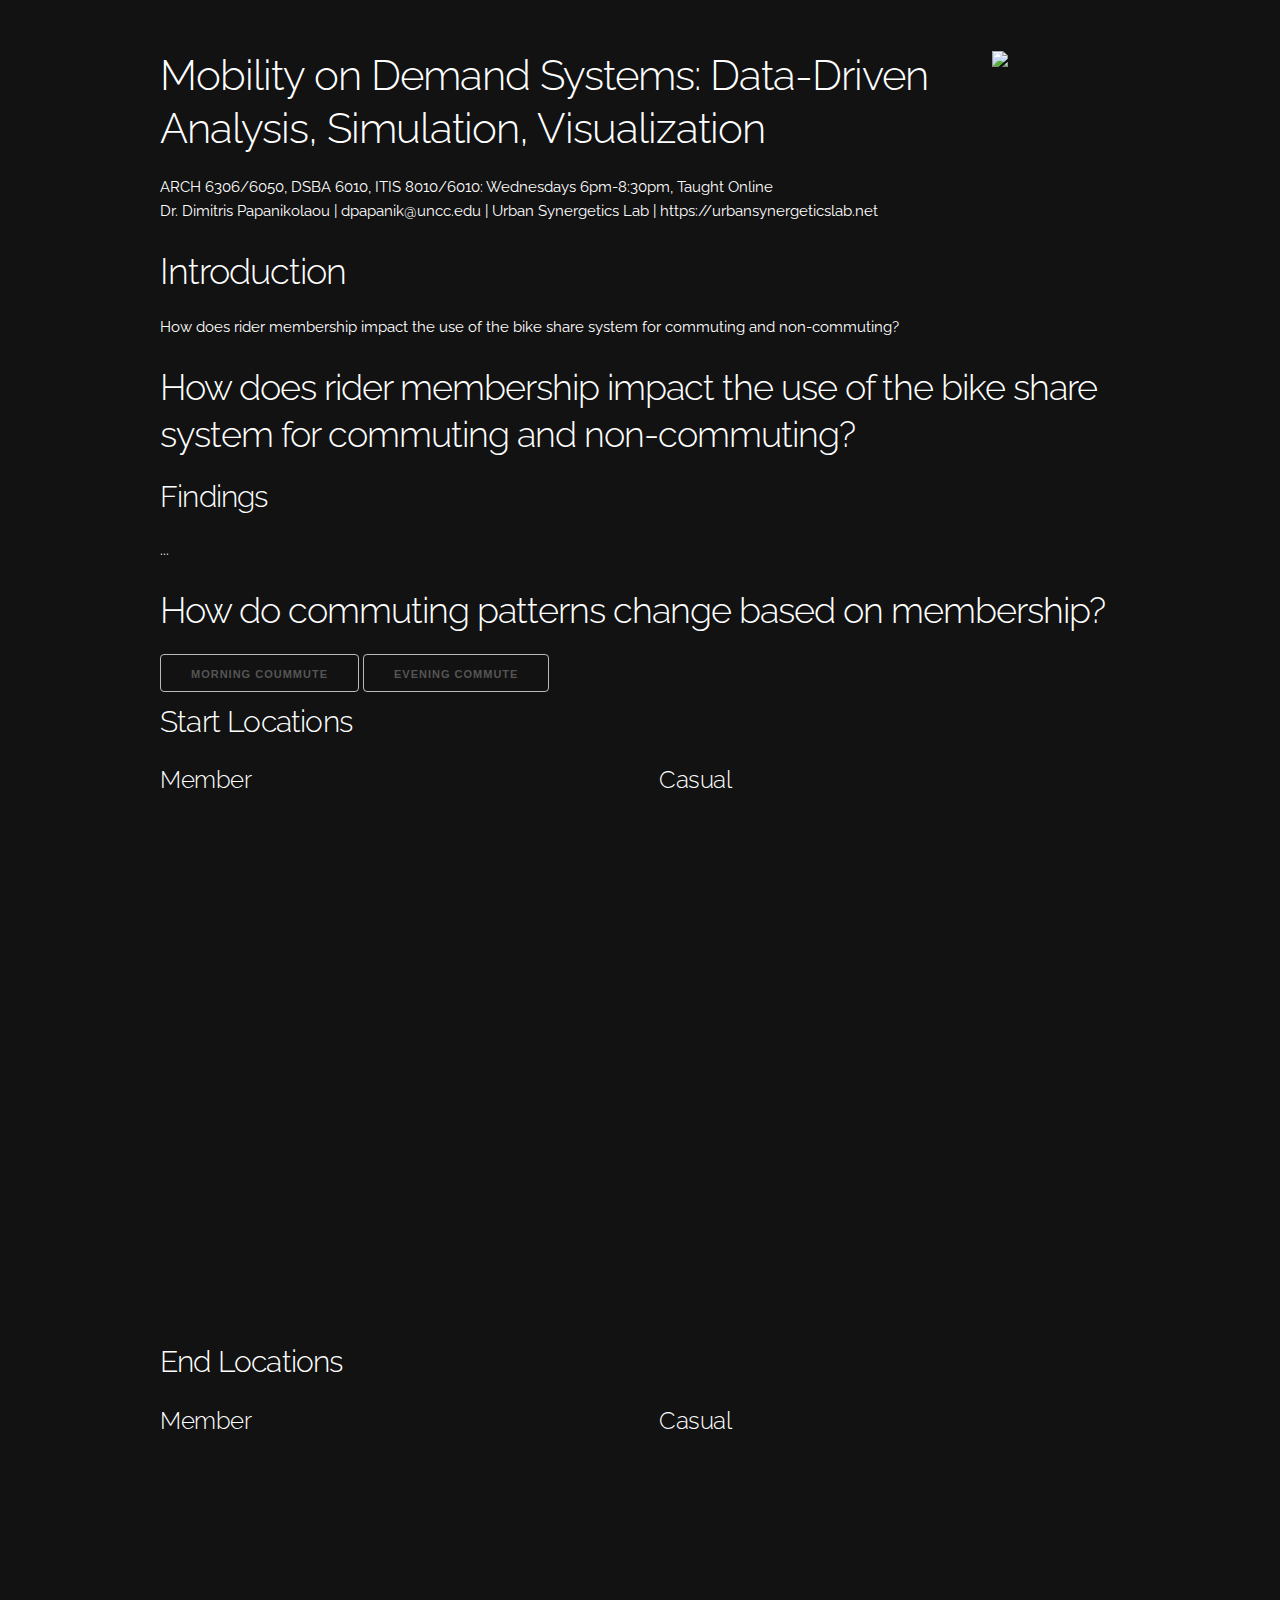
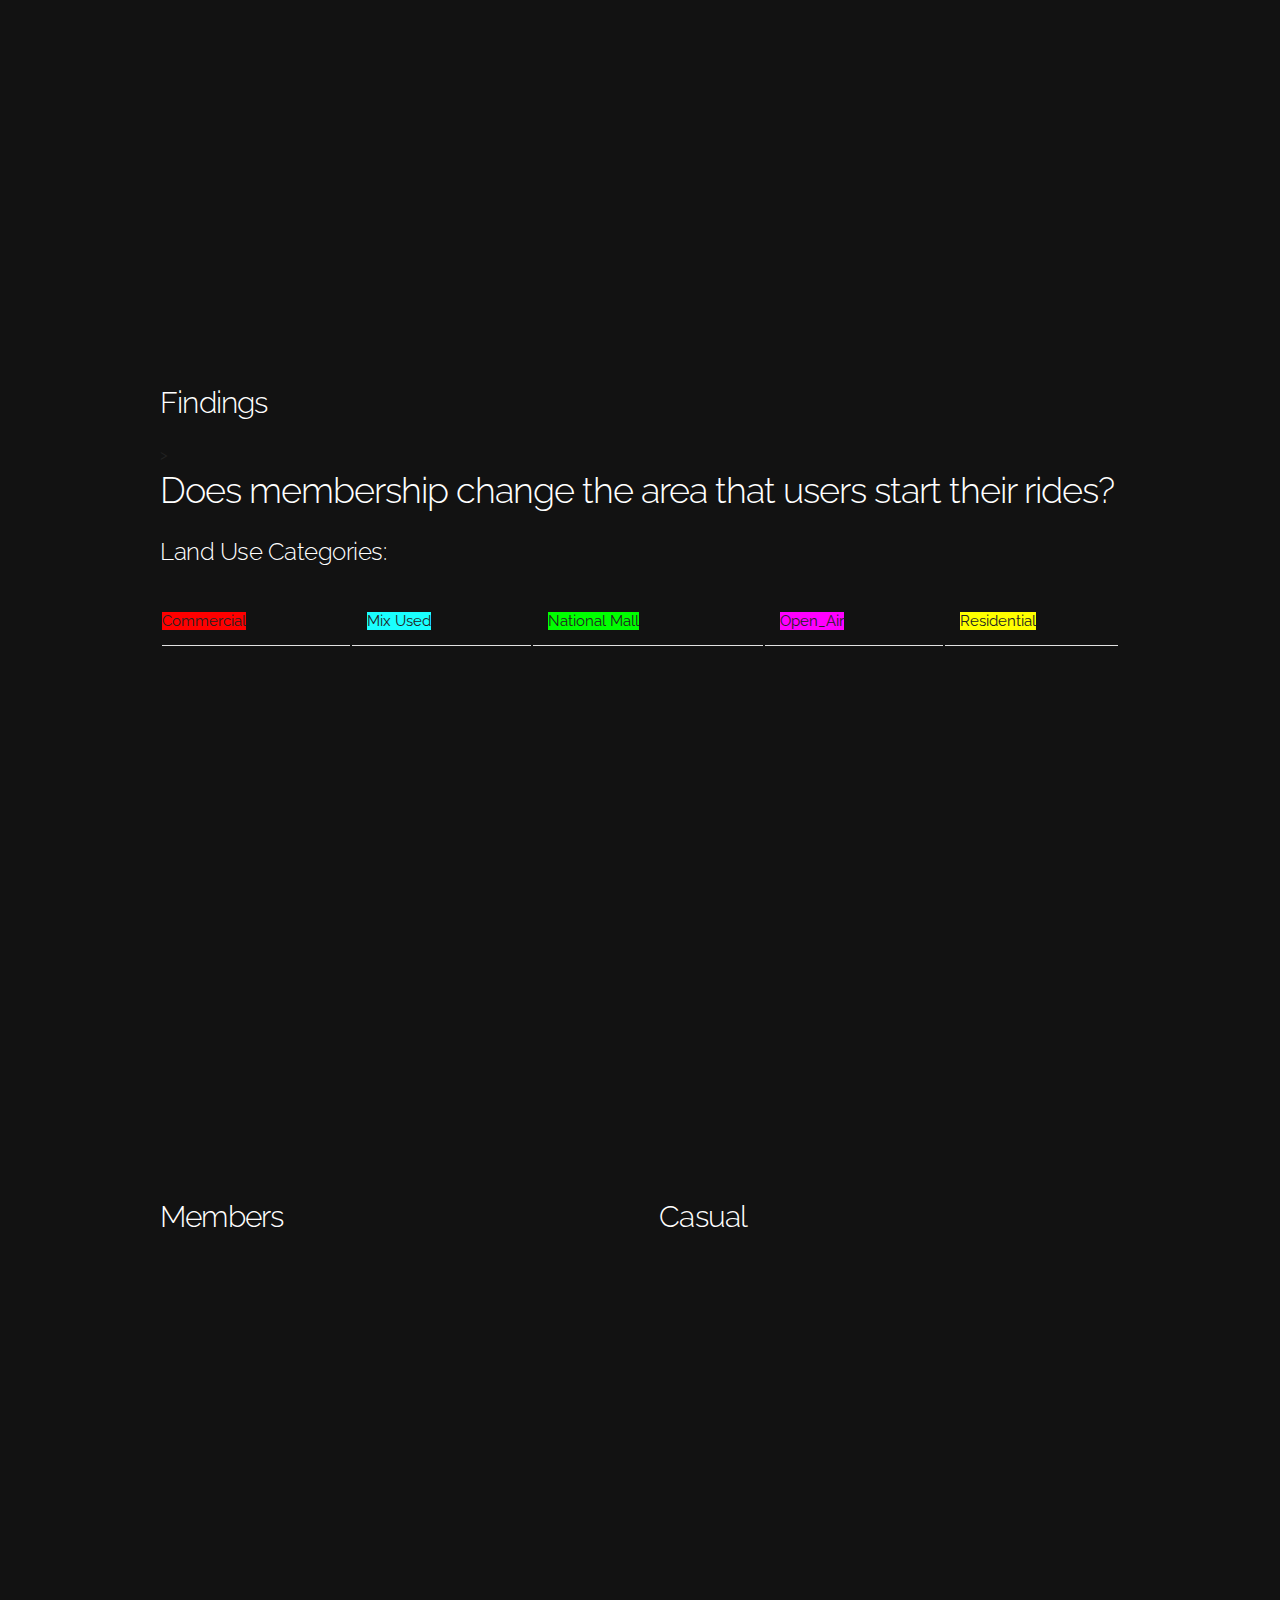
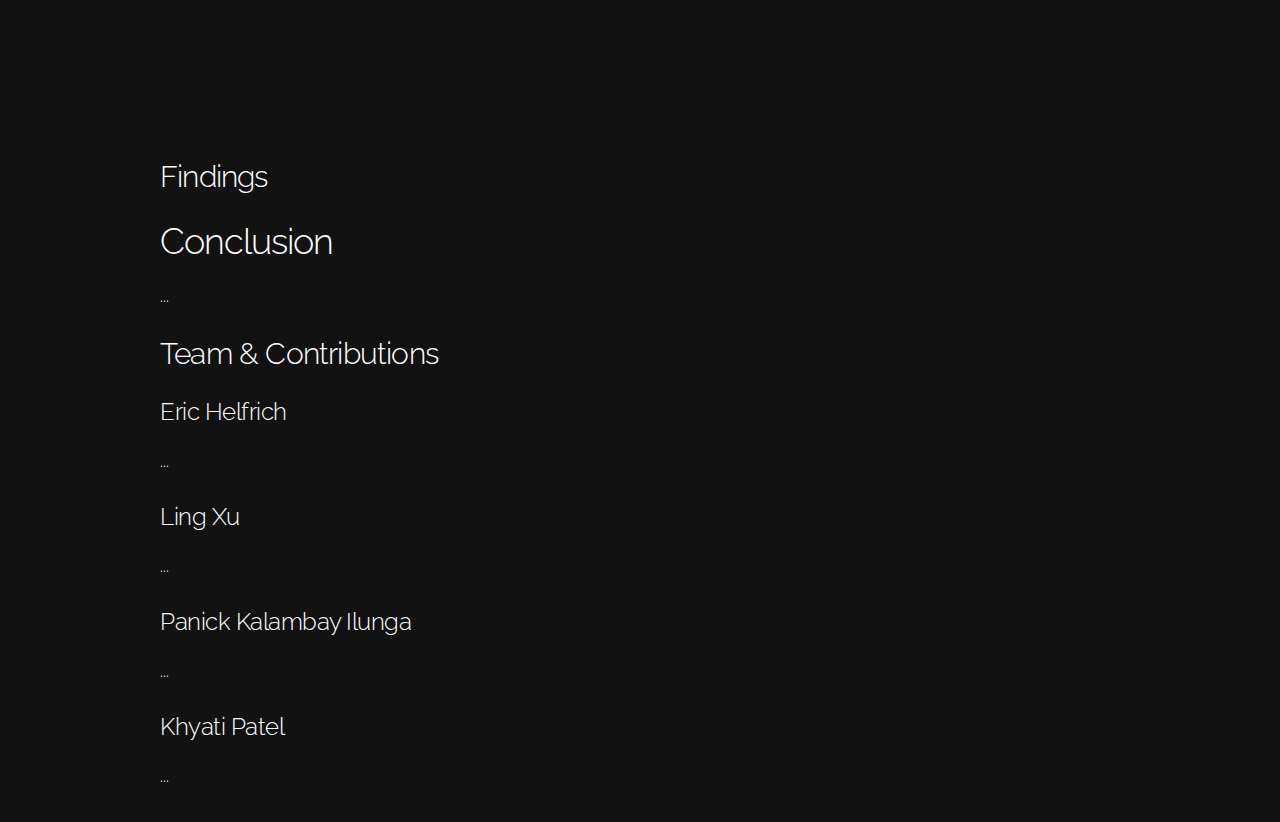
==== commit cc13a6b9: "All graphs added for questions 1-3" ====
--- a/index.html
+++ b/index.html
@@ -23,10 +23,13 @@
   <script src='https://api.mapbox.com/mapbox.js/v3.3.1/mapbox.js'></script>
   <link href='https://api.mapbox.com/mapbox.js/v3.3.1/mapbox.css' rel='stylesheet' />
   <style>
-    #morning_commute_map,
-    #evening_commute_map,
-    #after_work_commute_map,
-    #weekend_commute_map {
+    #member_start_map,
+    #member_end_map,
+    #casual_start_map,
+    #casual_end_map,
+    #land_use_map,
+    #member_chord,
+    #casual_chord {
       height: 500px;
     }
 
@@ -155,7 +158,8 @@
   <div class="container one-bottom">
     <div class="twelve columns">
       <h3>How does rider membership impact the use of the bike share system for commuting and non-commuting?</h3>
-      <!-- TODO: Layered Histogram -->
+      <div id="distance_plot"></div>
+      <div id="time_plot"></div>
       <h4>
         Findings
       </h4>
@@ -169,59 +173,110 @@
   <div class="container one-bottom">
     <div class="twelve columns">
       <h3>How do commuting patterns change based on membership?</h3>
-      <!-- TODO: Choose Visulization -->
-      <h4>
-        Findings
-      </h4>
-    </div>
-  </div>>
-
-
-  <div class="container one-bottom">
-    <div class="twelve columns">
-      <h3>Does membership change the area that users start their rides?</h3>
-      <!-- TODO: Choose Visulization -->
-      <h4>
-        Findings
-      </h4>
-    </div>
-  </div>
-
-
-  <div class="container one-bottom">
-    <div class="twelve columns">
-      <h3>Conclusion</h3>
-      <p>
-        ...
-      </p>
-    </div>
-  </div>
-
-  <!-- List group contributions -->
-  <div class="container one-bottom">
-    <h4>Team & Contributions</h4>
-    <h5>Eric Helfrich</h5>
-    <p>...</p>
-    <h5>Ling Xu</h5>
-    <p>...</p>
-    <h5>Panick Kalambay Ilunga</h5>
-    <p>...</p>
-    <h5>Khyati Patel</h5>
-    <p>...</p>
-  </div>
-
-
-
-  <script src="js/sample.js" type="text/javascript"></script>
-  <script>
-
-    L.mapbox.accessToken = 'pk.eyJ1IjoiZWhlbGZyaWNoIiwiYSI6ImNra3Zhcmg5MDF1a3YycW55bmttcXA5NWEifQ.A1pr7k28x6Tf3--cUny6tA';
-
-    
-
-
-
-  </script>
+      <!-- TODO: Heat Visulization -->
+      <button onclick="update_heat('morning')">Morning Coummute</button>
+      <button onclick="update_heat('evening')">Evening Commute</button>
+      <h4>Start Locations</h4>
+      <div class="row">
+        <div class="six columns">
+          <h5>Member</h5>
+          <div id="member_start_map"></div>
+        </div>
+        <div class="six columns">
+          <h5>Casual</h5>
+          <div id="casual_start_map"></div>
+        </div>
+      </div>
+      <div class="row">
+        <br>
+        <h4>End Locations </h4>
+        <div class="row">
+          <div class="six columns">
+            <h5>Member</h5>
+            <div id="member_end_map"></div>
+          </div>
+          <div class="six columns">
+            <h5>Casual</h5>
+            <div id="casual_end_map"></div>
+          </div>
+        </div>
+        <br>
+        <h4>
+          Findings
+        </h4>
+      </div>>
+
+
+      <div class="container one-bottom">
+        <div class="twelve columns">
+          <h3>Does membership change the area that users start their rides?</h3>
+          <!-- TODO: Choose Visulization -->
+          <h5>Land Use Categories: </h5>
+          </p>
+          <table style="width:100%">
+            <tr>
+              <td><span style="background-color: rgb(255, 0, 0)">Commercial</span></td>
+              <td><span style="background-color: rgb(26, 255, 255)">Mix Used</span></td>
+              <td><span style="background-color: rgb(0, 255, 0)">National Mall</span></td>
+              <td><span style="background-color: rgb(255, 0, 255)">Open_Air</span></td>
+              <td><span style="background-color: rgb(255, 255, 0)">Residential</span></td>
+            </tr>
+          </table>
+          <br>
+          <div id="land_use_map"></div>
+          <div class="row">
+            <div class="six columns">
+              <h4>Members</h4>
+              <div id="member_chord"></div>
+            </div>
+            <div class="six columns">
+              <h4>Casual</h4>
+              <div id="casual_chord"></div>
+            </div>
+          </div>
+          <h4>
+            Findings
+          </h4>
+        </div>
+      </div>
+
+
+      <div class="container one-bottom">
+        <div class="twelve columns">
+          <h3>Conclusion</h3>
+          <p>
+            ...
+          </p>
+        </div>
+      </div>
+
+      <!-- List group contributions -->
+      <div class="container one-bottom">
+        <h4>Team & Contributions</h4>
+        <h5>Eric Helfrich</h5>
+        <p>...</p>
+        <h5>Ling Xu</h5>
+        <p>...</p>
+        <h5>Panick Kalambay Ilunga</h5>
+        <p>...</p>
+        <h5>Khyati Patel</h5>
+        <p>...</p>
+      </div>
+
+
+
+      <script src="js/ridership_histogram.js" type="text/javascript"></script>
+      <script src="js/commuting_patterns.js" type="text/javascript"></script>
+      <script src="js/landuse.js" type="text/javascript"></script>
+      <script>
+
+
+
+
+
+
+
+      </script>
 
 
 </body>
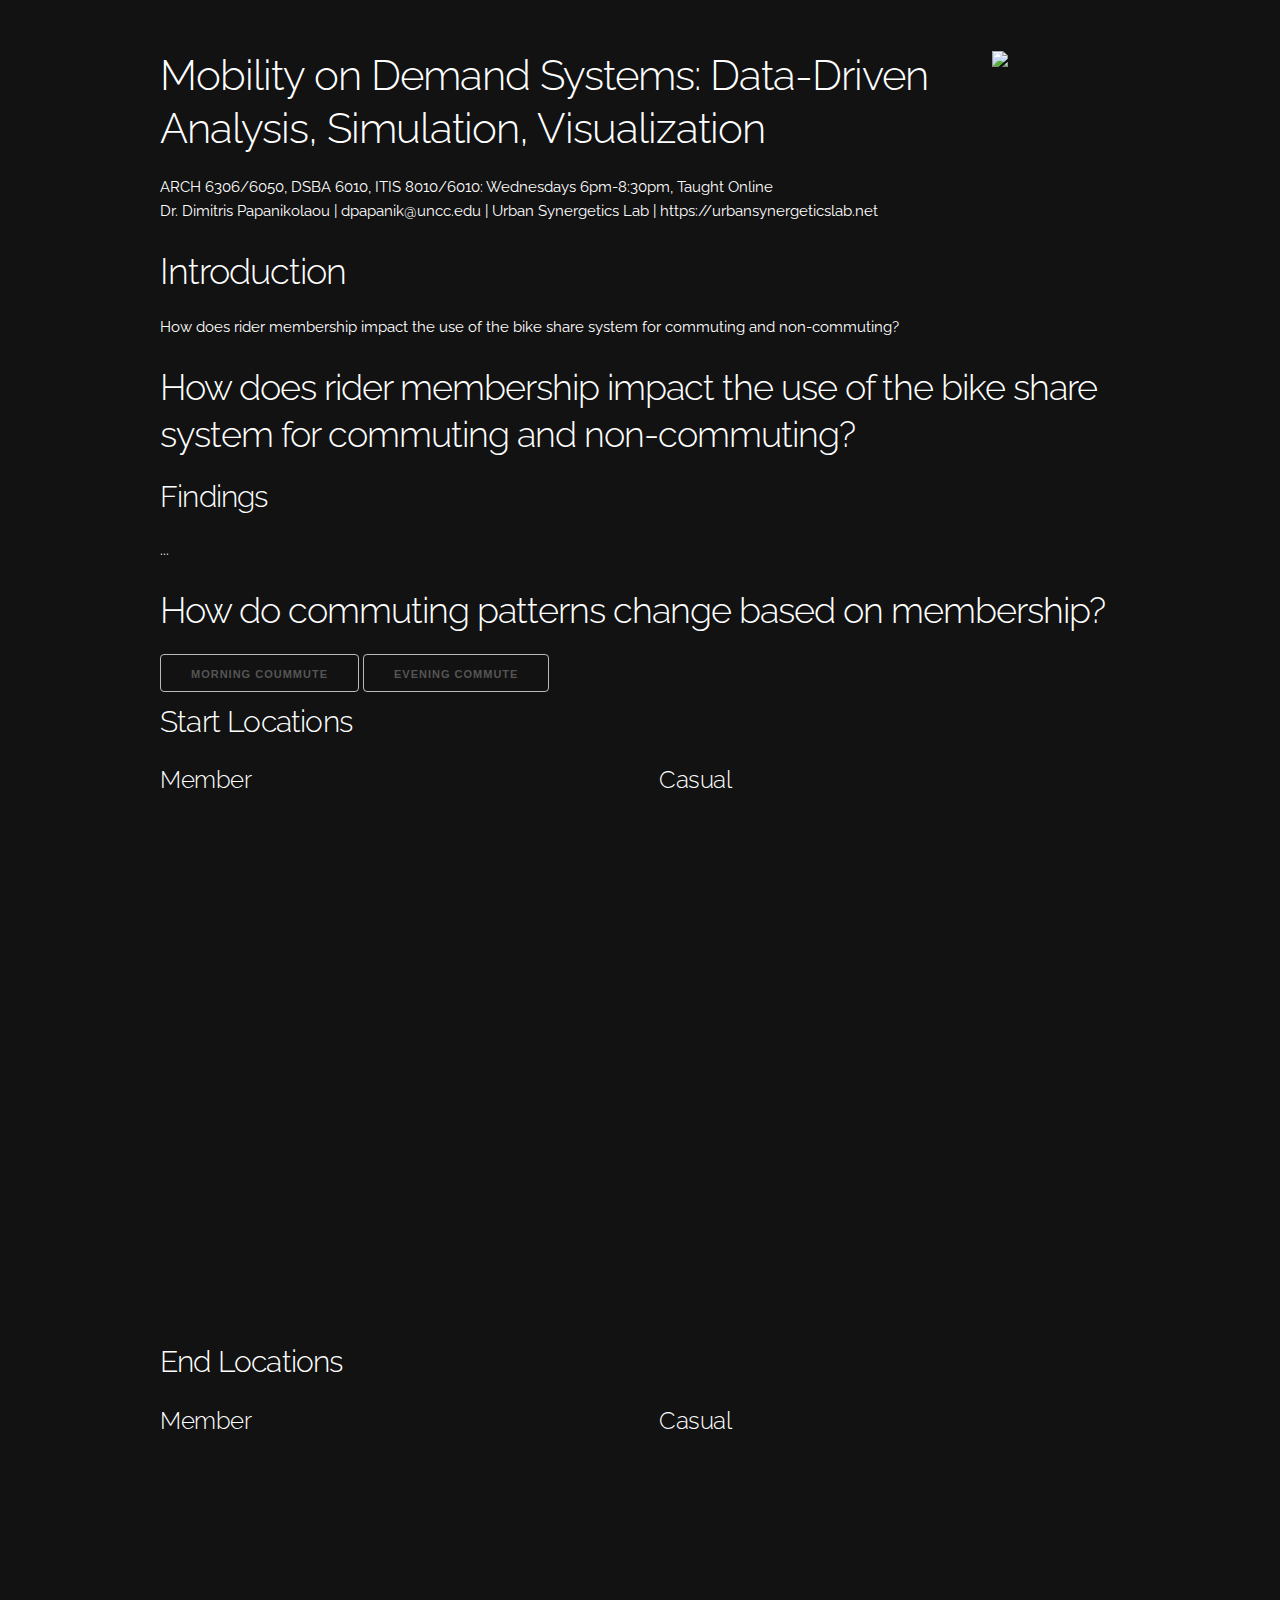
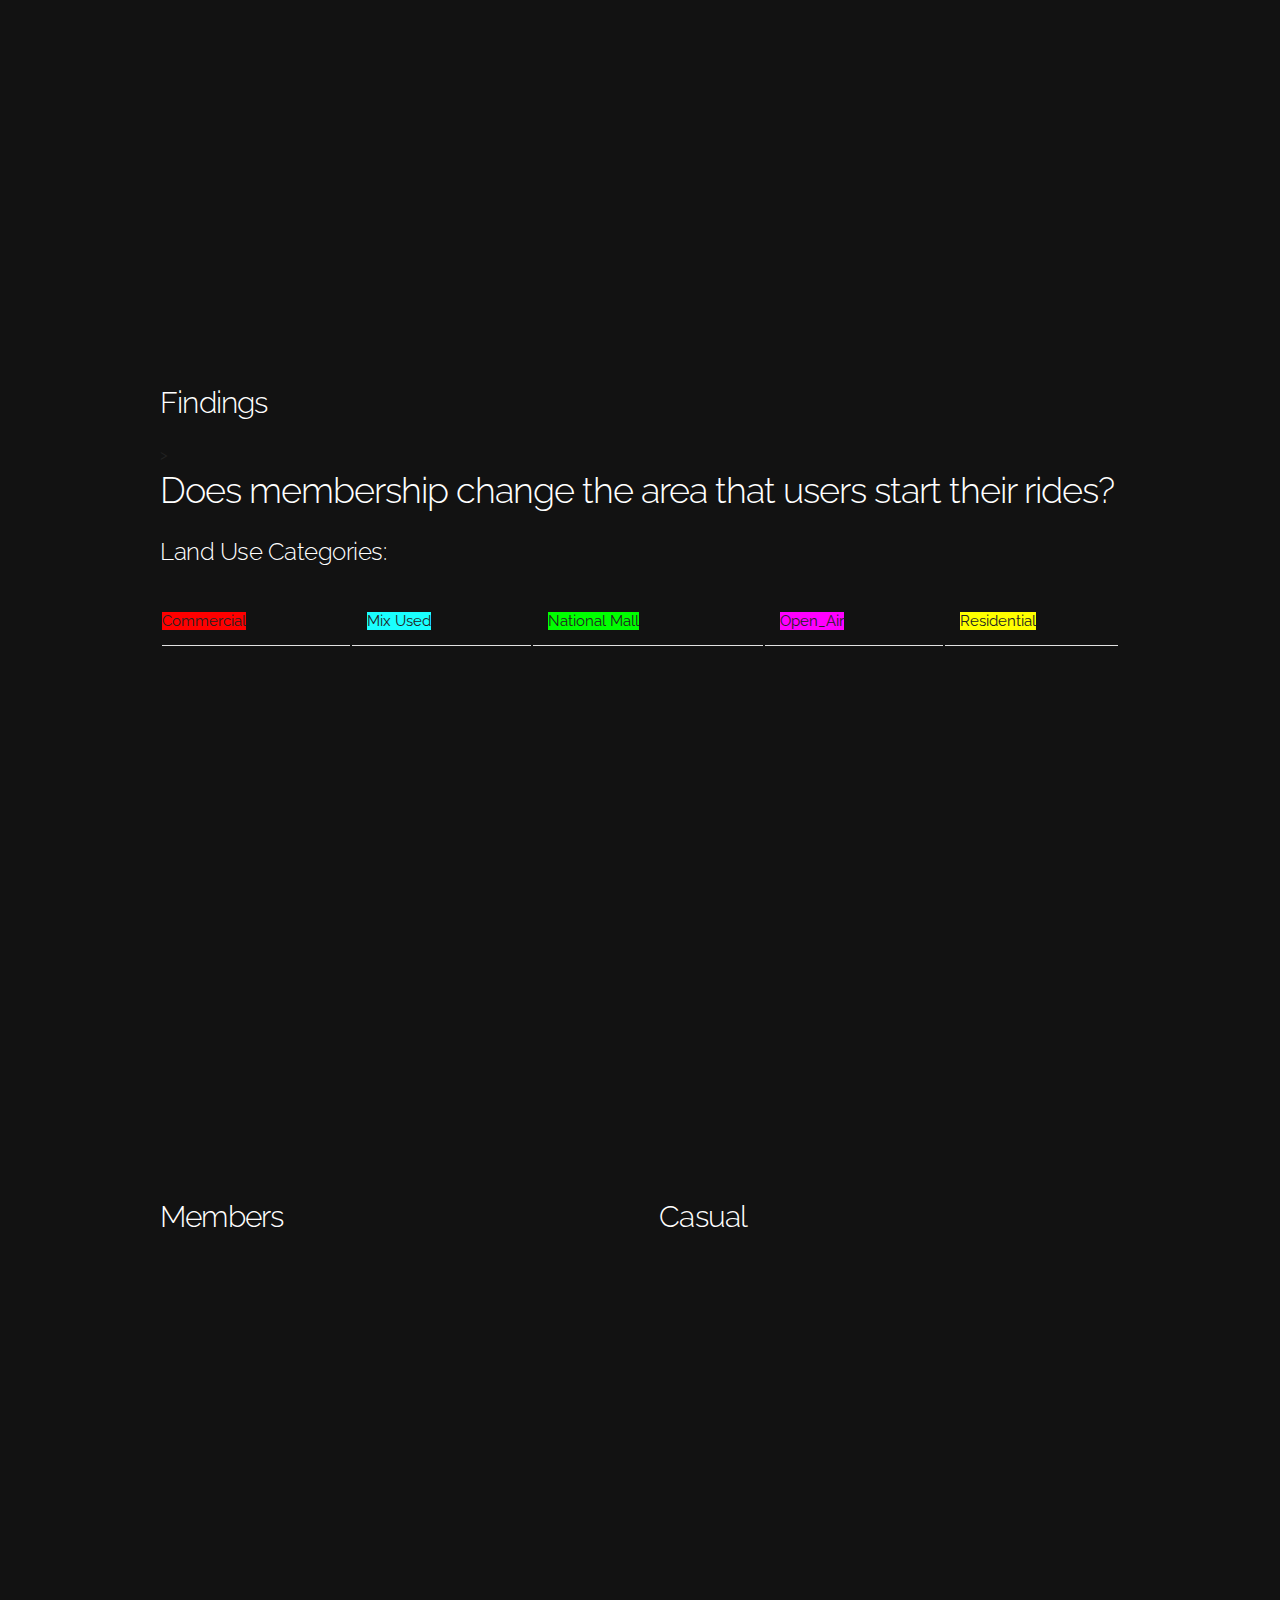
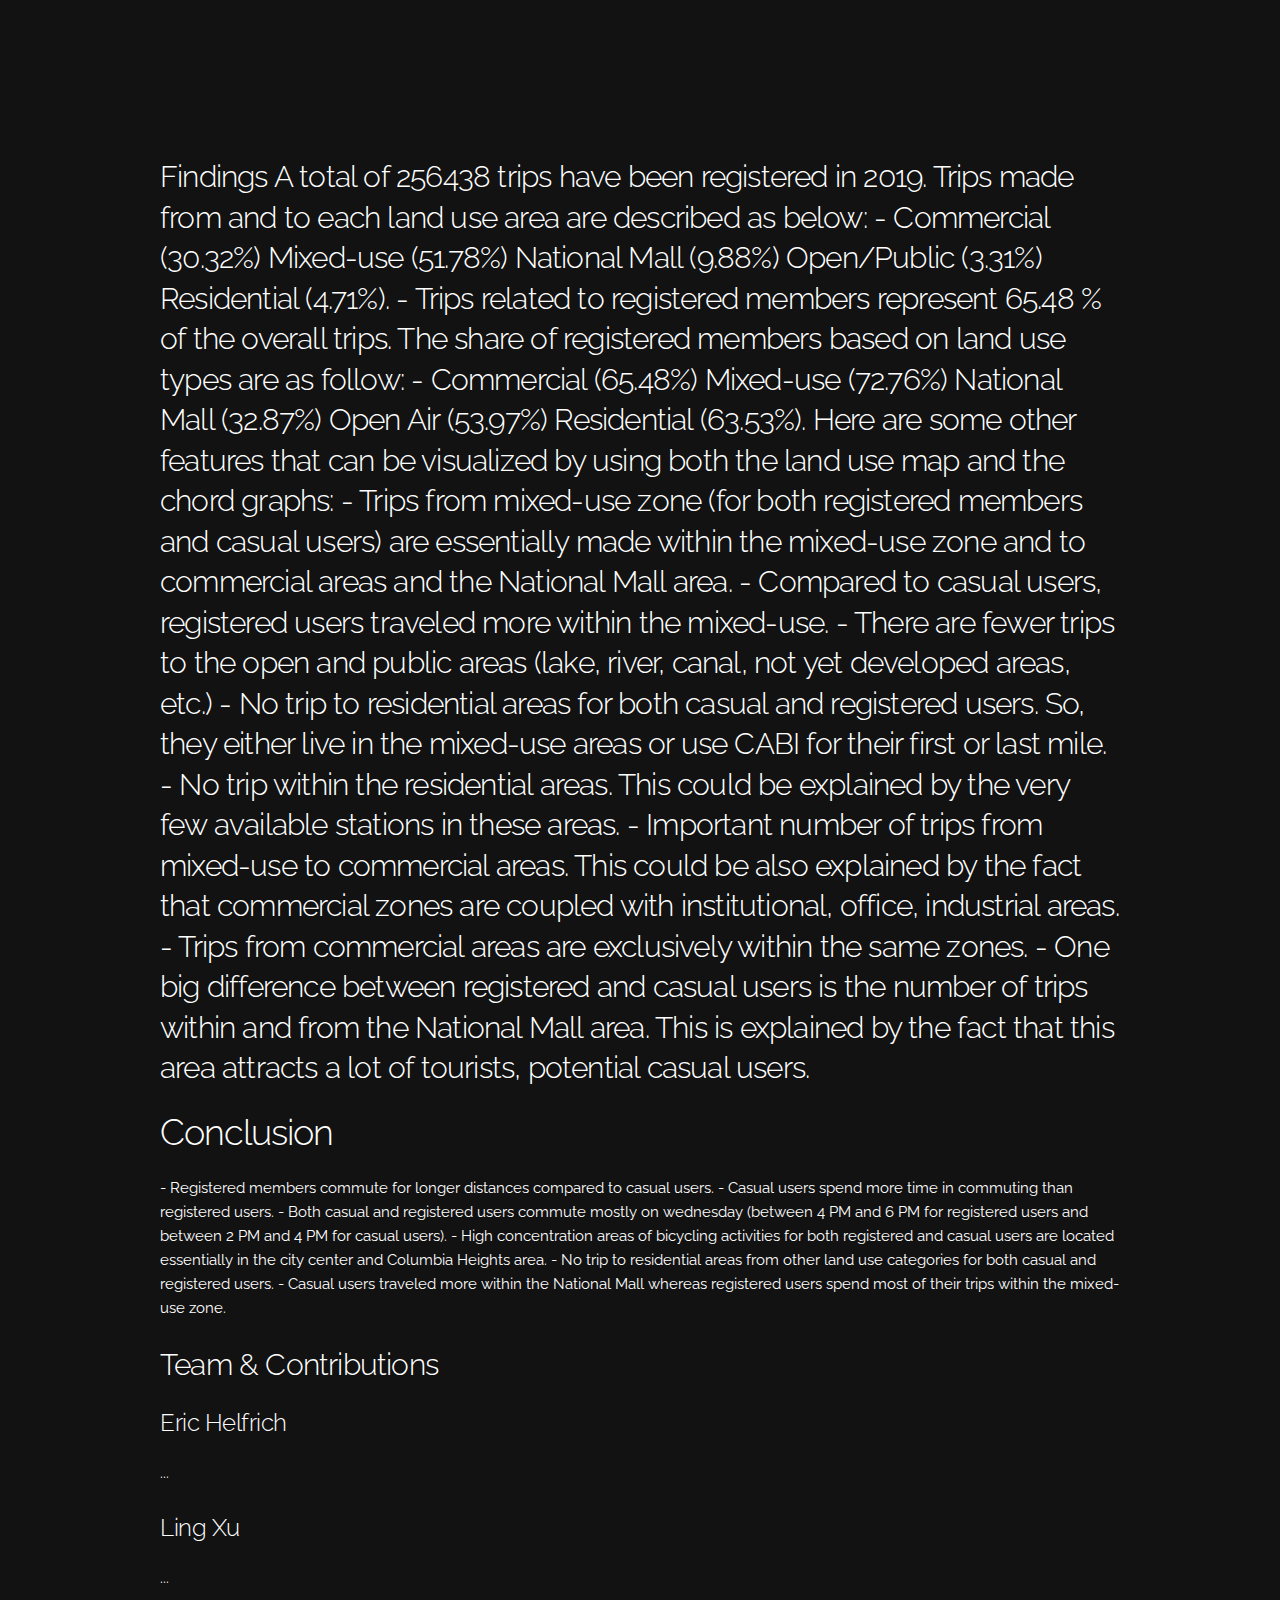
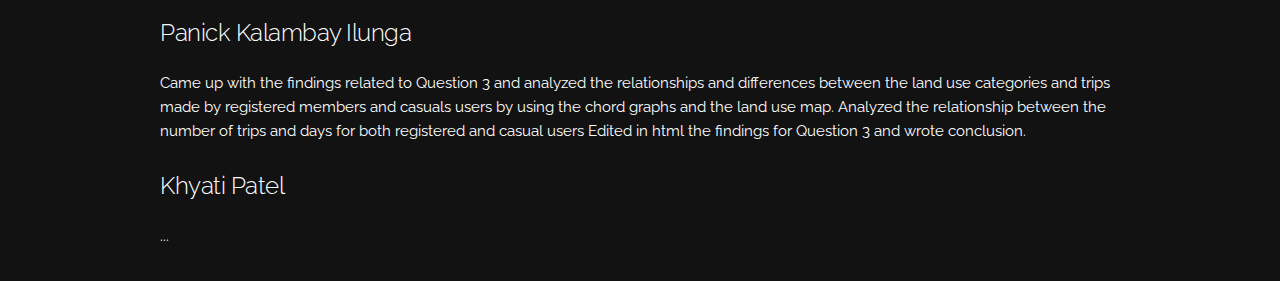
==== commit f580d69e: "Question 3 and Conclusion" ====
--- a/index.html
+++ b/index.html
@@ -236,6 +236,23 @@
           </div>
           <h4>
             Findings
+            
+            A total of 256438 trips have been registered in 2019. Trips made from and to each land use area are described as below:
+               - Commercial (30.32%) Mixed-use (51.78%) National Mall (9.88%) Open/Public (3.31%) Residential (4.71%).
+               - Trips related to registered members represent 65.48 % of the overall trips. The share of registered members based on land use types are as follow:
+               - Commercial (65.48%) Mixed-use (72.76%) National Mall (32.87%) Open Air (53.97%) Residential (63.53%).
+            
+            Here are some other features that can be visualized by using both the land use map and the chord graphs:
+               -	Trips from mixed-use zone (for both registered members and casual users) are essentially made within the mixed-use zone and to commercial areas and the National Mall area.
+               -	Compared to casual users, registered users traveled more within the mixed-use.
+               -	There are fewer trips to the open and public areas (lake, river, canal, not yet developed areas, etc.)
+               -	No trip to residential areas for both casual and registered users. So, they either live in the mixed-use areas or use CABI for their first or last mile.
+               -	No trip within the residential areas. This could be explained by the very few available stations in these areas.
+               -	Important number of trips from mixed-use to commercial areas. This could be also explained by the fact that commercial zones are coupled with institutional, office, industrial areas.
+               -	Trips from commercial areas are exclusively within the same zones.
+               -	One big difference between registered and casual users is the number of trips within and from the National Mall area. This is explained by the fact that this area attracts a lot of tourists, potential casual users.
+
+
           </h4>
         </div>
       </div>
@@ -245,7 +262,12 @@
         <div class="twelve columns">
           <h3>Conclusion</h3>
           <p>
-            ...
+               -	Registered members commute for longer distances compared to casual users.
+               -  Casual users spend more time in commuting than registered users.
+               -  Both casual and registered users commute mostly on wednesday (between 4 PM and 6 PM for registered users and  between 2 PM and 4 PM for casual users).
+               -  High concentration areas of bicycling activities for both registered and casual users are located essentially in the city center and Columbia Heights area.
+               -  No trip to residential areas from other land use categories for both casual and registered users. 
+               - Casual users traveled more within the National Mall whereas registered users spend most of their trips within the mixed-use zone.
           </p>
         </div>
       </div>
@@ -258,7 +280,9 @@
         <h5>Ling Xu</h5>
         <p>...</p>
         <h5>Panick Kalambay Ilunga</h5>
-        <p>...</p>
+        <p>Came up with the findings related to Question 3 and analyzed the relationships and differences between the land use categories and trips made by registered members and casuals users by using the chord graphs and the land use map.
+           Analyzed the relationship between the number of trips and days for both registered and casual users
+           Edited in html the findings for Question 3 and wrote conclusion.</p>
         <h5>Khyati Patel</h5>
         <p>...</p>
       </div>
@@ -281,4 +305,4 @@
 
 </body>
 
-</html>+</html>
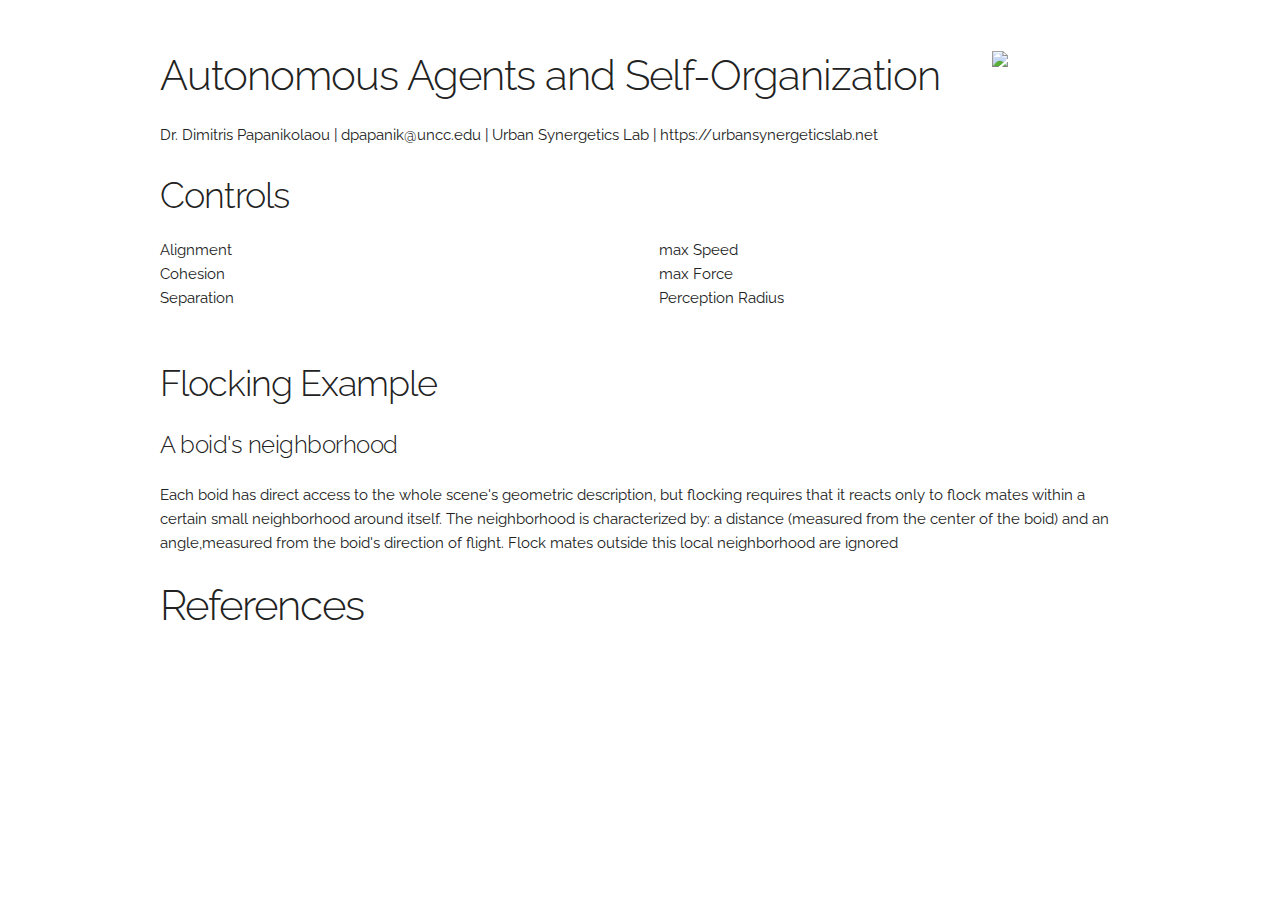
==== commit aad097f6: "Flocking example with controls" ====
--- a/index.html
+++ b/index.html
@@ -1,11 +1,10 @@
 <!DOCTYPE html>
 <html lang="en">
-
 <head>
 
   <!-- Basic Page Needs–– -->
   <meta charset="utf-8">
-  <title>DC Capital Bikeshare</title>
+  <title>Flocking Example</title>
   <meta name="description" content="">
   <meta name="author" content="">
 
@@ -20,289 +19,80 @@
   <link rel="stylesheet" href="css/normalize.css">
   <link rel="stylesheet" href="css/skeleton.css">
   <link rel="stylesheet" href="css/customize.css">
-  <script src='https://api.mapbox.com/mapbox.js/v3.3.1/mapbox.js'></script>
-  <link href='https://api.mapbox.com/mapbox.js/v3.3.1/mapbox.css' rel='stylesheet' />
   <style>
-    #member_start_map,
-    #member_end_map,
-    #casual_start_map,
-    #casual_end_map,
-    #land_use_map,
-    #member_chord,
-    #casual_chord {
-      height: 500px;
-    }
-
-    /*
- * The path-start class is added to each line
- * to manage its animation - this interpolates
- * between the starting and ending values for the
- * stroke-dashoffset css property
- */
-    .path-start {
-      -webkit-transition: stroke-dashoffset 5s ease-in;
-      -moz-transition: stroke-dashoffset 5s ease-in;
-      -o-transition: stroke-dashoffset 5s ease-in;
-      transition: stroke-dashoffset 5s ease-in;
-    }
-
-    /*****D3 Barplot CSS modifications ******/
-    .myaxis path {
-      stroke: #FFFFFF;
-    }
-
-    .tick line {
-      stroke: #FFFFFF
-    }
-
-    .tick text {
-      fill: #FFFFFF
-    }
-
-    /*****End D3 Barplot CSS modifications *****/
-    body {
-      background-color: #121212;
-    }
-
-    h2 {
-      color: #FFFFFF;
-    }
-
-    h3 {
-      color: #ffffff;
-    }
-
-    h4 {
-      color: #FFFFFF;
-    }
-
-    h5 {
-      color: #FFFFFF;
-    }
-
-    p {
-      color: #FFFFFF;
-    }
-
-    b {
-      color: #FFFFFF;
-    }
-
-    A:link {
-      COLOR: white;
-      TEXT-DECORATION: none;
-      font-weight: normal
-    }
-
-    A:visited {
-      COLOR: purple;
-      TEXT-DECORATION: none;
-      font-weight: normal
-    }
-
-    A:active {
-      COLOR: white;
-      TEXT-DECORATION: none
-    }
-
-    A:hover {
-      COLOR: blue;
-      TEXT-DECORATION: none;
-      font-weight: none
-    }
-
-    ol {
-      color: #FFFFFF;
-    }
+  #map_1,#map_2,#map_3 {
+    height: 500px;
+  }
   </style>
 
-  <!-- D3 -->
-  <script src="https://d3js.org/d3.v4.min.js"></script>
-
-  <!-- Leaflet HeatMap -->
-  <script src='https://api.mapbox.com/mapbox.js/plugins/leaflet-heat/v0.1.3/leaflet-heat.js'></script>
-
-  <!-- arc.js to make paths curved -->
-  <script src='https://api.mapbox.com/mapbox.js/plugins/arc.js/v0.1.0/arc.js'></script>
 
   <!-- Favicon -->
   <link rel="icon" type="image/png" href="images/favicon.png">
 
 </head>
-
 <body>
 
-  <!-- Head of Webpage -->
-  <div class="container one-bottom" style="margin-top: 50px">
+  <div class="container half-bottom" style="margin-top: 50px">
     <div class="ten columns">
-      <h2>Mobility on Demand Systems: Data-Driven Analysis, Simulation, Visualization</h2>
+      <h2>Autonomous Agents and Self-Organization</h2>
       <p>
-        ARCH 6306/6050, DSBA 6010, ITIS 8010/6010: Wednesdays 6pm-8:30pm, Taught Online
-        <br>
         Dr. Dimitris Papanikolaou | dpapanik@uncc.edu | Urban Synergetics Lab | https://urbansynergeticslab.net
       </p>
     </div>
     <div class="two columns">
-      <a href="https://urbansynergeticslab.net/"><img class="scale-with-grid"
-          src="img/img_1600/usl_logo_white_transparent.png" style="background-color:#121212"></a>
+      <a href="https://urbansynergeticslab.net/"><img class="scale-with-grid" src="img/LabLogo_dark_cropped.png"></a>
     </div>
+  </div>
+
+<div id="sketch-holder" class="half-bottom" style="background-image: url('img/sky.jpg')">
+</div>
+
+<div class="container half-bottom" >
+  <h3>Controls</h3>
+  <div class="row">
+    <div class="six columns" id="sliders_1" >
+      <div id="sliderAlignment">Alignment</div>
+      <div id="sliderCohesion">Cohesion</div>
+      <div id="sliderSeparation">Separation</div>
+    </div>
+    <div class="six columns" id="sliders_1" >
+      <div id="sliderMaxSpeed">max Speed</div>
+      <div id="sliderMaxForce">max Force</div>
+      <div id="sliderPerceptionRadius">Perception Radius</div>
+    </div>
+  </div>  
+</div>
+
+
+
+  <div class="container one-bottom" style="margin-top: 50px">
+
     <div class="twelve columns">
-      <h3>Introduction</h3>
-      <p>
-        How does rider membership impact the use of the bike share system for commuting and non-commuting?
-      </p>
+      <h3>Flocking Example</h3>
+      <h5>A boid's neighborhood</h5>
+      <p>Each boid has direct access to the whole scene's geometric description, but flocking requires that it reacts only to flock mates within a certain small neighborhood around itself. The neighborhood is characterized by:
+      a distance (measured from the center of the boid) and an angle,measured from the boid's direction of flight. Flock mates outside this local neighborhood are ignored</p>
+    </div>
+  </div>
+  
+
+  <div class="container one-bottom" >
+    <div class="row">
     </div>
   </div>
 
 
-  <div class="container one-bottom">
-    <div class="twelve columns">
-      <h3>How does rider membership impact the use of the bike share system for commuting and non-commuting?</h3>
-      <div id="distance_plot"></div>
-      <div id="time_plot"></div>
-      <h4>
-        Findings
-      </h4>
-      <p>
-        ...
-      </p>
-    </div>
+
+  <div class="container one-bottom" >
+    <h2>References</h2>
   </div>
 
 
-  <div class="container one-bottom">
-    <div class="twelve columns">
-      <h3>How do commuting patterns change based on membership?</h3>
-      <!-- TODO: Heat Visulization -->
-      <button onclick="update_heat('morning')">Morning Coummute</button>
-      <button onclick="update_heat('evening')">Evening Commute</button>
-      <h4>Start Locations</h4>
-      <div class="row">
-        <div class="six columns">
-          <h5>Member</h5>
-          <div id="member_start_map"></div>
-        </div>
-        <div class="six columns">
-          <h5>Casual</h5>
-          <div id="casual_start_map"></div>
-        </div>
-      </div>
-      <div class="row">
-        <br>
-        <h4>End Locations </h4>
-        <div class="row">
-          <div class="six columns">
-            <h5>Member</h5>
-            <div id="member_end_map"></div>
-          </div>
-          <div class="six columns">
-            <h5>Casual</h5>
-            <div id="casual_end_map"></div>
-          </div>
-        </div>
-        <br>
-        <h4>
-          Findings
-        </h4>
-      </div>>
 
-
-      <div class="container one-bottom">
-        <div class="twelve columns">
-          <h3>Does membership change the area that users start their rides?</h3>
-          <!-- TODO: Choose Visulization -->
-          <h5>Land Use Categories: </h5>
-          </p>
-          <table style="width:100%">
-            <tr>
-              <td><span style="background-color: rgb(255, 0, 0)">Commercial</span></td>
-              <td><span style="background-color: rgb(26, 255, 255)">Mix Used</span></td>
-              <td><span style="background-color: rgb(0, 255, 0)">National Mall</span></td>
-              <td><span style="background-color: rgb(255, 0, 255)">Open_Air</span></td>
-              <td><span style="background-color: rgb(255, 255, 0)">Residential</span></td>
-            </tr>
-          </table>
-          <br>
-          <div id="land_use_map"></div>
-          <div class="row">
-            <div class="six columns">
-              <h4>Members</h4>
-              <div id="member_chord"></div>
-            </div>
-            <div class="six columns">
-              <h4>Casual</h4>
-              <div id="casual_chord"></div>
-            </div>
-          </div>
-          <h4>
-            Findings
-            
-            A total of 256438 trips have been registered in 2019. Trips made from and to each land use area are described as below:
-               - Commercial (30.32%) Mixed-use (51.78%) National Mall (9.88%) Open/Public (3.31%) Residential (4.71%).
-               - Trips related to registered members represent 65.48 % of the overall trips. The share of registered members based on land use types are as follow:
-               - Commercial (65.48%) Mixed-use (72.76%) National Mall (32.87%) Open Air (53.97%) Residential (63.53%).
-            
-            Here are some other features that can be visualized by using both the land use map and the chord graphs:
-               -	Trips from mixed-use zone (for both registered members and casual users) are essentially made within the mixed-use zone and to commercial areas and the National Mall area.
-               -	Compared to casual users, registered users traveled more within the mixed-use.
-               -	There are fewer trips to the open and public areas (lake, river, canal, not yet developed areas, etc.)
-               -	No trip to residential areas for both casual and registered users. So, they either live in the mixed-use areas or use CABI for their first or last mile.
-               -	No trip within the residential areas. This could be explained by the very few available stations in these areas.
-               -	Important number of trips from mixed-use to commercial areas. This could be also explained by the fact that commercial zones are coupled with institutional, office, industrial areas.
-               -	Trips from commercial areas are exclusively within the same zones.
-               -	One big difference between registered and casual users is the number of trips within and from the National Mall area. This is explained by the fact that this area attracts a lot of tourists, potential casual users.
-
-
-          </h4>
-        </div>
-      </div>
-
-
-      <div class="container one-bottom">
-        <div class="twelve columns">
-          <h3>Conclusion</h3>
-          <p>
-               -	Registered members commute for longer distances compared to casual users.
-               -  Casual users spend more time in commuting than registered users.
-               -  Both casual and registered users commute mostly on wednesday (between 4 PM and 6 PM for registered users and  between 2 PM and 4 PM for casual users).
-               -  High concentration areas of bicycling activities for both registered and casual users are located essentially in the city center and Columbia Heights area.
-               -  No trip to residential areas from other land use categories for both casual and registered users. 
-               - Casual users traveled more within the National Mall whereas registered users spend most of their trips within the mixed-use zone.
-          </p>
-        </div>
-      </div>
-
-      <!-- List group contributions -->
-      <div class="container one-bottom">
-        <h4>Team & Contributions</h4>
-        <h5>Eric Helfrich</h5>
-        <p>...</p>
-        <h5>Ling Xu</h5>
-        <p>...</p>
-        <h5>Panick Kalambay Ilunga</h5>
-        <p>Came up with the findings related to Question 3 and analyzed the relationships and differences between the land use categories and trips made by registered members and casuals users by using the chord graphs and the land use map.
-           Analyzed the relationship between the number of trips and days for both registered and casual users
-           Edited in html the findings for Question 3 and wrote conclusion.</p>
-        <h5>Khyati Patel</h5>
-        <p>...</p>
-      </div>
-
-
-
-      <script src="js/ridership_histogram.js" type="text/javascript"></script>
-      <script src="js/commuting_patterns.js" type="text/javascript"></script>
-      <script src="js/landuse.js" type="text/javascript"></script>
-      <script>
-
-
-
-
-
-
-
-      </script>
+  <script src="js/p5.js"></script>
+  <script src="js/sketch.js"></script>
+  <script src="js/boid.js"></script>
 
 
 </body>
-
 </html>
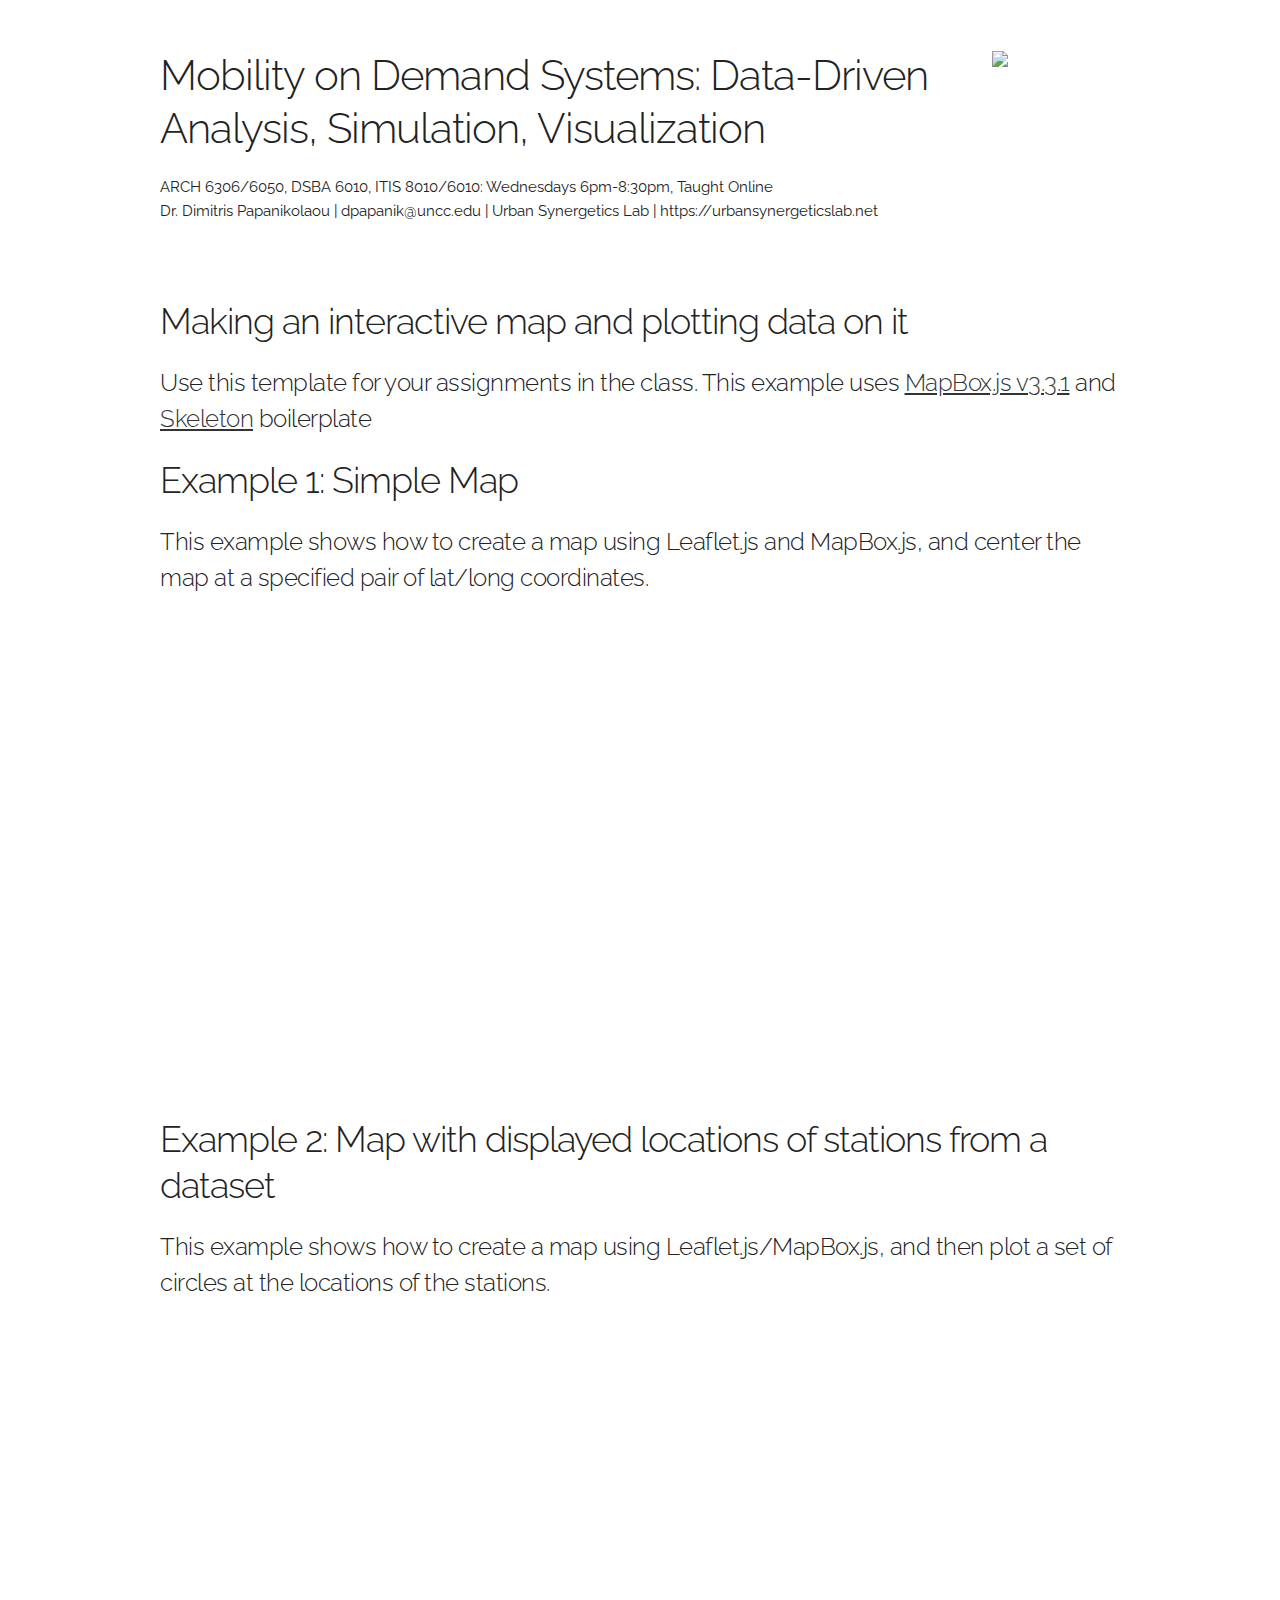
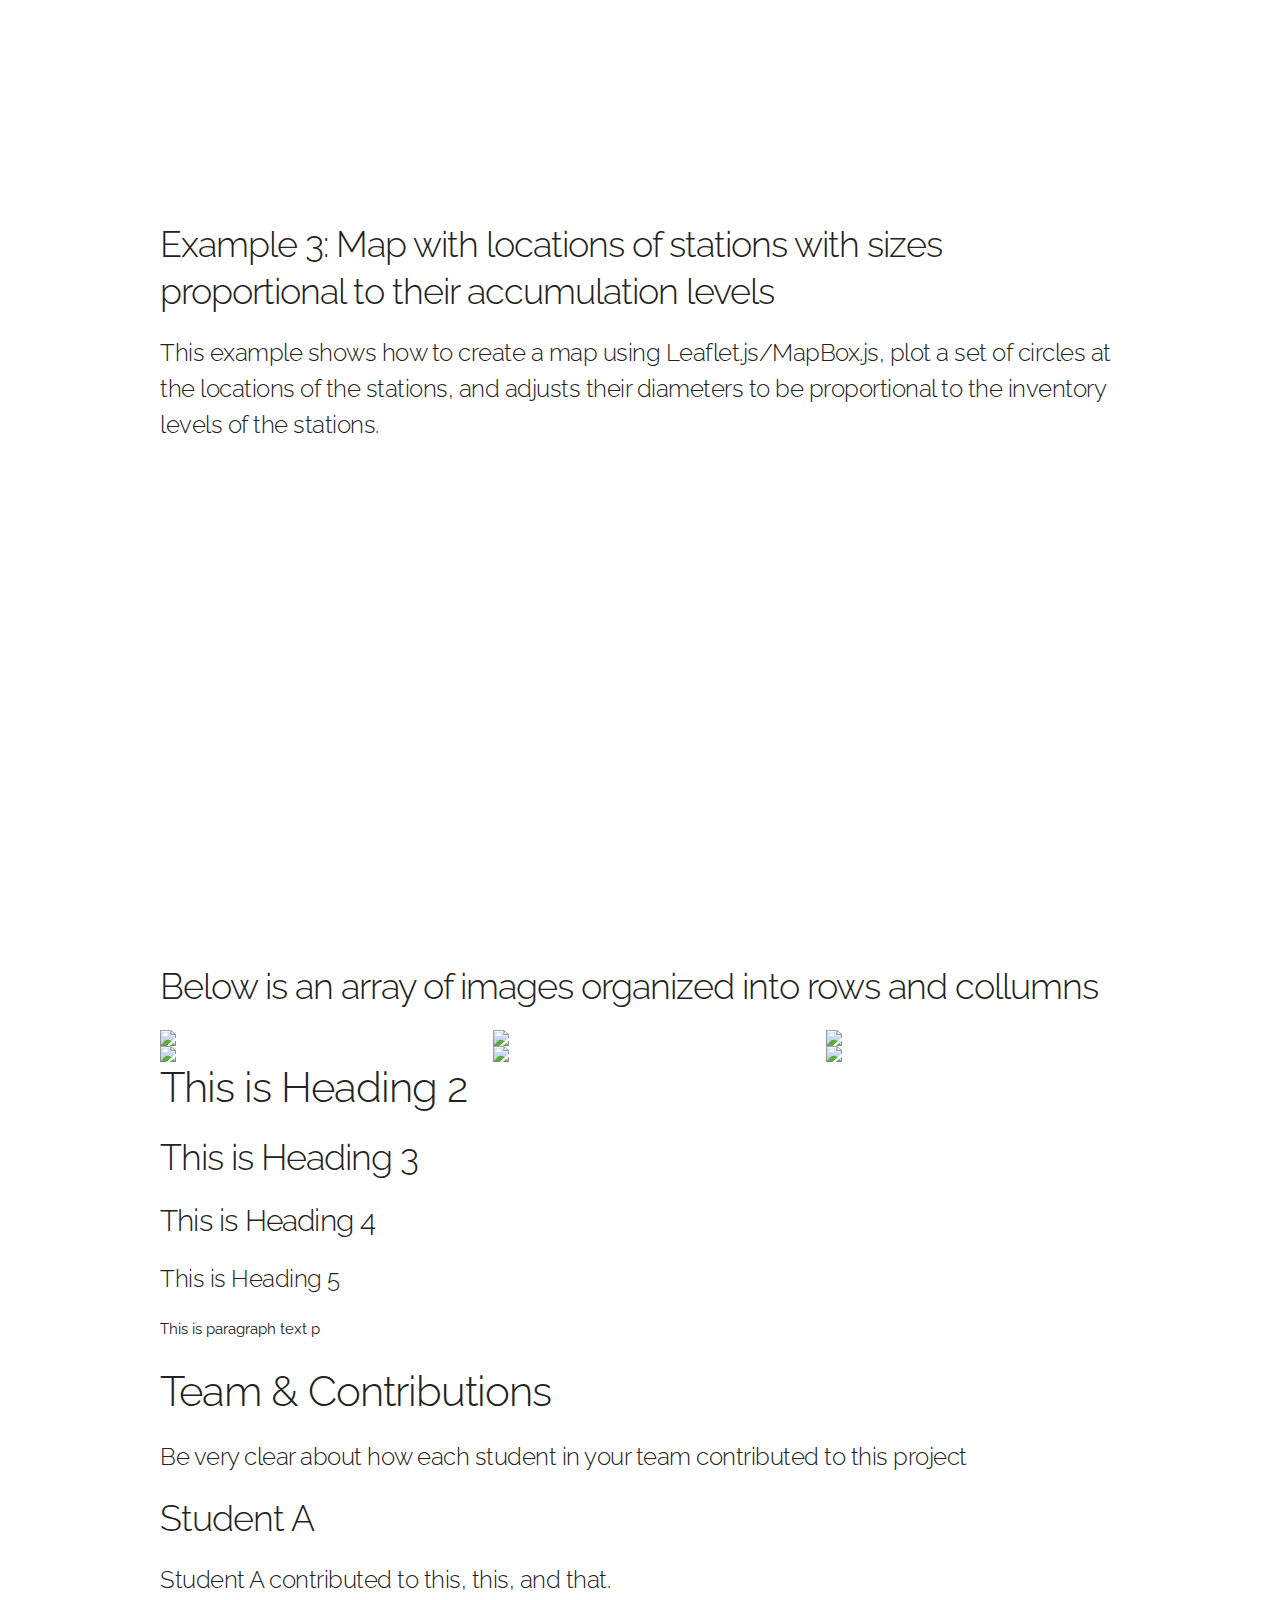
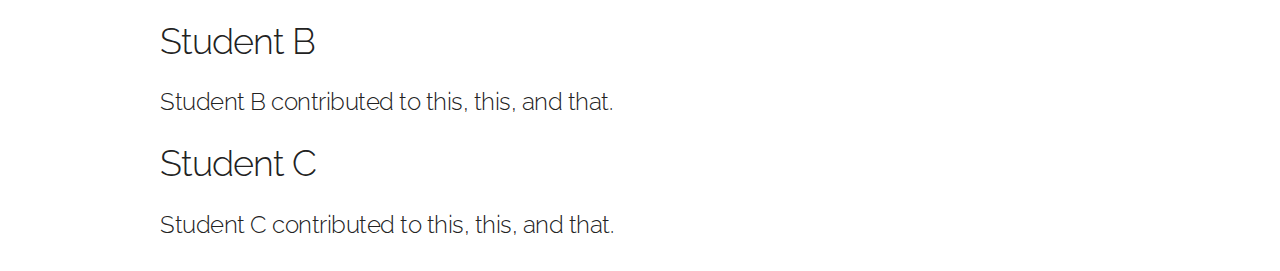
==== commit 054500a4: "Revert "Flocking example with controls"" ====
--- a/index.html
+++ b/index.html
@@ -4,7 +4,7 @@
 
   <!-- Basic Page Needs–– -->
   <meta charset="utf-8">
-  <title>Flocking Example</title>
+  <title>Your Project Title</title>
   <meta name="description" content="">
   <meta name="author" content="">
 
@@ -19,12 +19,16 @@
   <link rel="stylesheet" href="css/normalize.css">
   <link rel="stylesheet" href="css/skeleton.css">
   <link rel="stylesheet" href="css/customize.css">
+  <script src='https://api.mapbox.com/mapbox.js/v3.3.1/mapbox.js'></script>
+  <link href='https://api.mapbox.com/mapbox.js/v3.3.1/mapbox.css' rel='stylesheet' />
   <style>
   #map_1,#map_2,#map_3 {
     height: 500px;
   }
   </style>
 
+  <!-- D3 -->
+  <script src="https://d3js.org/d3.v4.min.js"></script>
 
   <!-- Favicon -->
   <link rel="icon" type="image/png" href="images/favicon.png">
@@ -32,10 +36,12 @@
 </head>
 <body>
 
-  <div class="container half-bottom" style="margin-top: 50px">
+  <div class="container one-bottom" style="margin-top: 50px">
     <div class="ten columns">
-      <h2>Autonomous Agents and Self-Organization</h2>
+      <h2>Mobility on Demand Systems: Data-Driven Analysis, Simulation, Visualization</h2>
       <p>
+        ARCH 6306/6050, DSBA 6010, ITIS 8010/6010: Wednesdays 6pm-8:30pm, Taught Online
+        <br>
         Dr. Dimitris Papanikolaou | dpapanik@uncc.edu | Urban Synergetics Lab | https://urbansynergeticslab.net
       </p>
     </div>
@@ -44,54 +50,150 @@
     </div>
   </div>
 
-<div id="sketch-holder" class="half-bottom" style="background-image: url('img/sky.jpg')">
-</div>
-
-<div class="container half-bottom" >
-  <h3>Controls</h3>
-  <div class="row">
-    <div class="six columns" id="sliders_1" >
-      <div id="sliderAlignment">Alignment</div>
-      <div id="sliderCohesion">Cohesion</div>
-      <div id="sliderSeparation">Separation</div>
-    </div>
-    <div class="six columns" id="sliders_1" >
-      <div id="sliderMaxSpeed">max Speed</div>
-      <div id="sliderMaxForce">max Force</div>
-      <div id="sliderPerceptionRadius">Perception Radius</div>
-    </div>
-  </div>  
-</div>
-
-
 
   <div class="container one-bottom" style="margin-top: 50px">
-
-    <div class="twelve columns">
-      <h3>Flocking Example</h3>
-      <h5>A boid's neighborhood</h5>
-      <p>Each boid has direct access to the whole scene's geometric description, but flocking requires that it reacts only to flock mates within a certain small neighborhood around itself. The neighborhood is characterized by:
-      a distance (measured from the center of the boid) and an angle,measured from the boid's direction of flight. Flock mates outside this local neighborhood are ignored</p>
-    </div>
-  </div>
-  
+    <div class="twelve columns">
+      <h3>Making an interactive map and plotting data on it</h3>
+      <h5>Use this template for your assignments in the class. This example uses <a href="https://docs.mapbox.com/mapbox.js/api/v3.3.1/">MapBox.js v3.3.1</a> and <a href="http://getskeleton.com/">Skeleton</a> boilerplate </h5>
+    </div>
+  </div>
+
+  <div class="container one-bottom" >
+    <div class="twelve columns">
+      <h3>Example 1: Simple Map</h3>
+      <h5>
+        This example shows how to create a map using Leaflet.js and MapBox.js, and center the map at a specified pair of lat/long coordinates.
+      </h5>
+    </div>
+  </div>
+
+  <div id="map_1" class="one-bottom"></div>
+
+
+  <div class="container one-bottom" >
+    <div class="twelve columns">
+      <h3>Example 2: Map with displayed locations of stations from a dataset</h3>
+      <h5>
+        This example shows how to create a map using Leaflet.js/MapBox.js, and then plot a set of circles at the locations of the stations.
+      </h5>
+    </div>
+  </div>
+
+  <div id="map_2" class="one-bottom"></div>
+
+
+  <div class="container one-bottom" >
+    <div class="twelve columns">
+      <h3>Example 3: Map with locations of stations with sizes proportional to their accumulation levels</h3>
+      <h5>
+        This example shows how to create a map using Leaflet.js/MapBox.js, plot a set of circles at the locations of the stations, and adjusts their diameters to be proportional to the inventory levels of the stations.
+      </h5>
+    </div>
+  </div>
+
+
+  <div id="map_3" class="one-bottom"></div>
+
+
+  <div class="container one-bottom" >
+    <h3>Below is an array of images organized into rows and collumns</h3>
+  </div>
 
   <div class="container one-bottom" >
     <div class="row">
-    </div>
-  </div>
-
-
-
-  <div class="container one-bottom" >
-    <h2>References</h2>
-  </div>
-
-
-
-  <script src="js/p5.js"></script>
-  <script src="js/sketch.js"></script>
-  <script src="js/boid.js"></script>
+      <img class="four columns scale-with-grid quarter-bottom-rel" src="img/img_640/640x480.jpg">
+      <img class="four columns scale-with-grid quarter-bottom-rel" src="img/img_640/640x480.jpg">
+      <img class="four columns scale-with-grid quarter-bottom-rel" src="img/img_640/640x480.jpg">
+    </div>
+    <div class="row">
+      <img class="four columns scale-with-grid quarter-bottom-rel" src="img/img_640/640x480.jpg">
+      <img class="four columns scale-with-grid quarter-bottom-rel" src="img/img_640/640x480.jpg">
+      <img class="four columns scale-with-grid quarter-bottom-rel" src="img/img_640/640x480.jpg">
+    </div>
+  </div>
+
+  <div class="container one-bottom" >
+    <h2>This is Heading 2</h2>
+    <h3>This is Heading 3</h3>
+    <h4>This is Heading 4</h4>
+    <h5>This is Heading 5</h5>
+    <p>This is paragraph text p</p>
+  </div>
+
+  <div class="container one-bottom" >
+    <h2>Team & Contributions</h2>
+    <h5>Be very clear about how each student in your team contributed to this project</h5>
+    <h3>Student A</h3>
+    <h5>Student A contributed to this, this, and that.</h5>
+    <h3>Student B</h3>
+    <h5>Student B contributed to this, this, and that.</h5>
+    <h3>Student C</h3>
+    <h5>Student C contributed to this, this, and that.</h5>
+  </div>
+
+
+
+  <script>
+
+  L.mapbox.accessToken = 'pk.eyJ1IjoiZGltcCIsImEiOiJkRnlra3RjIn0.E9CTYzNUEx0yb3dcfV4SiA';
+
+  var map_1 = L.mapbox.map('map_1')
+  .setView([40, -74.50], 9)
+  .addLayer(L.mapbox.styleLayer('mapbox://styles/dimp/citf6n01300692hmlxnnrv6wd'));
+  map_1
+  .scrollWheelZoom.disable();
+
+
+  d3.json("https://api.citybik.es/v2/networks/ford-gobike", function(data) {
+    console.log(data);
+
+    var map_2 = L.mapbox.map('map_2')
+    .setView([data.network.location.latitude, data.network.location.longitude], 10)
+    .addLayer(L.mapbox.styleLayer('mapbox://styles/dimp/citf6n01300692hmlxnnrv6wd'));
+    map_2
+    .scrollWheelZoom.disable();
+
+    data.network.stations.forEach(function(station){
+      station.lat = +station.latitude;
+      station.lng = +station.longitude;
+      var path_options = {
+        radius :  2,
+        color : d3.rgb(88,206,227).brighter(),
+        stroke: true,
+        weight : 1,
+      };
+      L.circleMarker([station.latitude, station.longitude], path_options).addTo(map_2);
+    });
+
+    var map_3 = L.mapbox.map('map_3')
+    .setView([data.network.location.latitude, data.network.location.longitude], 11)
+    .addLayer(L.mapbox.styleLayer('mapbox://styles/dimp/ck9mf0x8q3o521iojo2qmmp52'));
+    map_3
+    .scrollWheelZoom.disable();
+
+    data.network.stations.forEach(function(station){
+      station.lat = +station.latitude;
+      station.lng = +station.longitude;
+      var inventory_level = station.free_bikes / (station.free_bikes+station.empty_slots);
+      var path_options = {
+        radius :  0.14 * (station.free_bikes + station.empty_slots),
+        color : d3.rgb(88,206,227).brighter(),
+        fillColor : (function(){
+          return inventory_level > 0.5? d3.rgb(88,206,227) : d3.rgb(88,206,227).darker(2)
+        })(),
+        stroke: true,
+        weight : 1,
+        opacity : 1,
+        fillOpacity : 0.8
+      };
+      L.circleMarker([station.latitude, station.longitude], path_options).addTo(map_3);
+    });
+  });
+
+
+
+
+  </script>
 
 
 </body>
